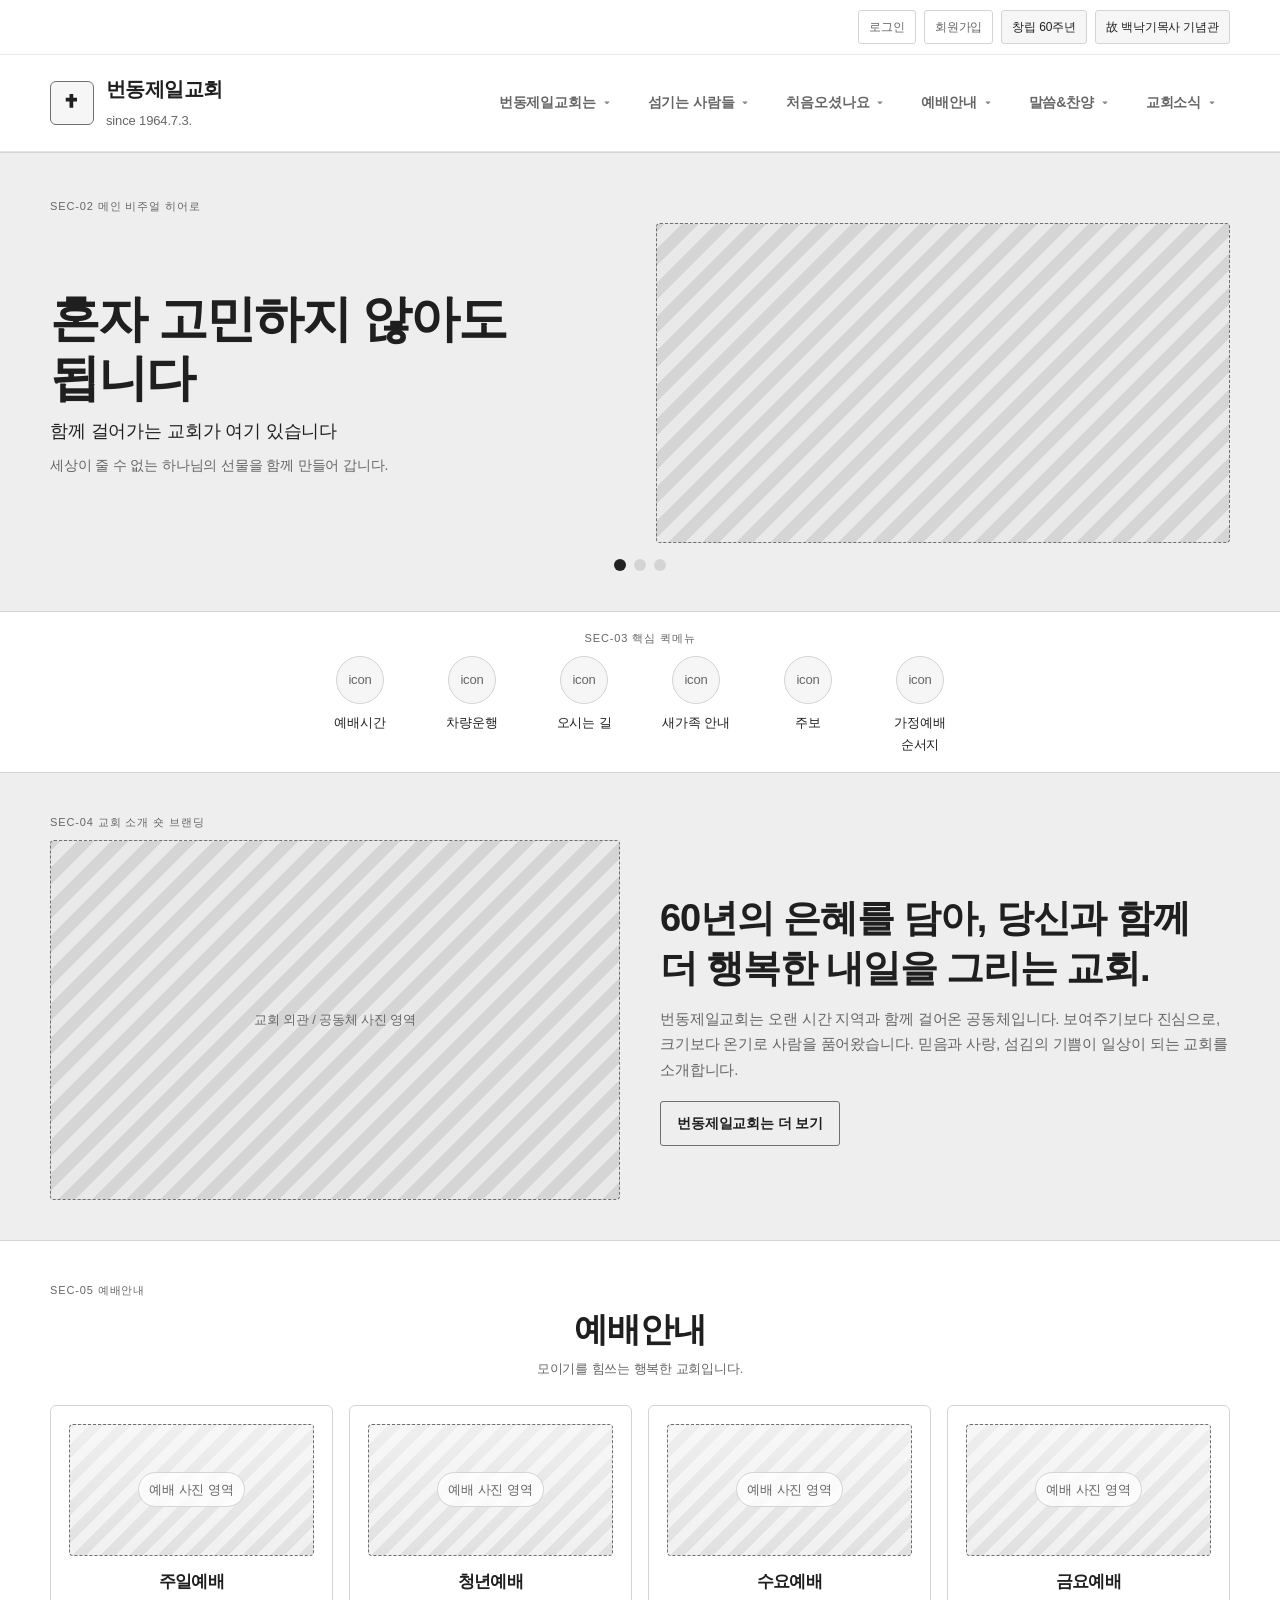
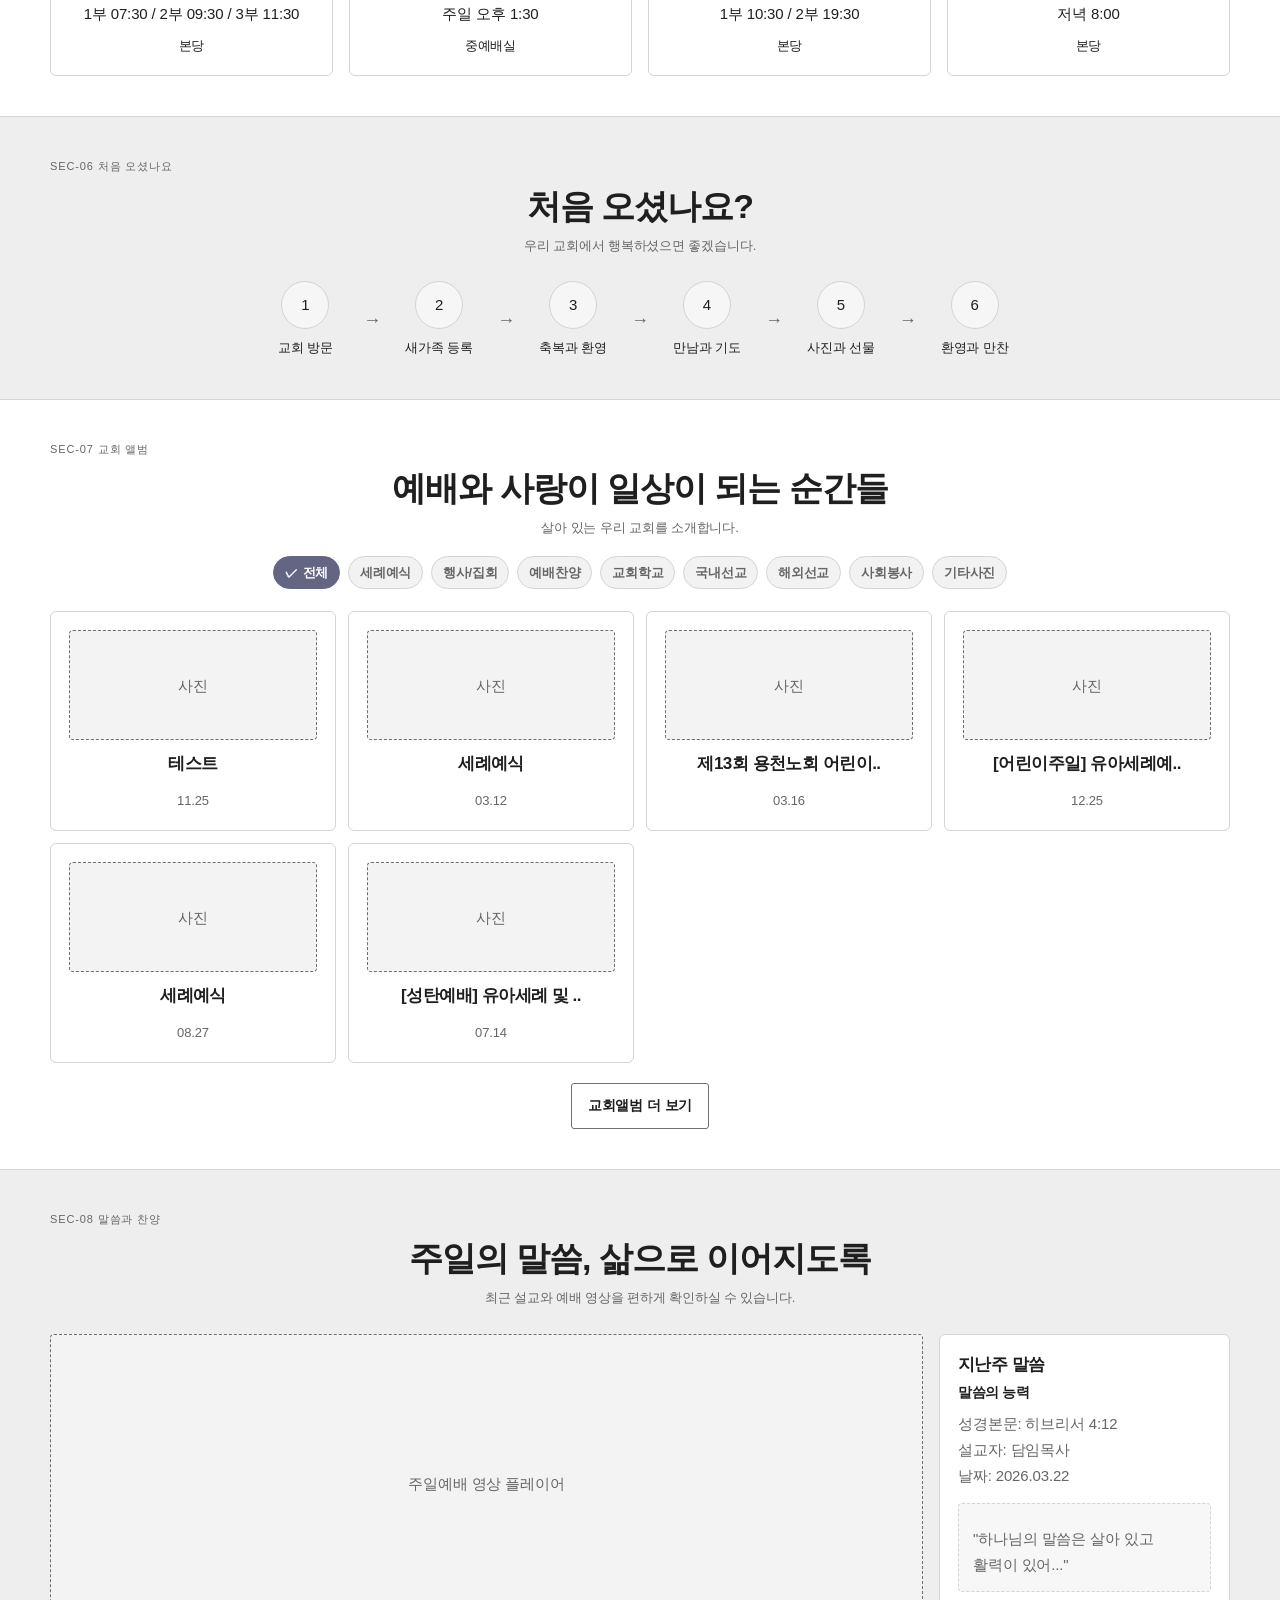
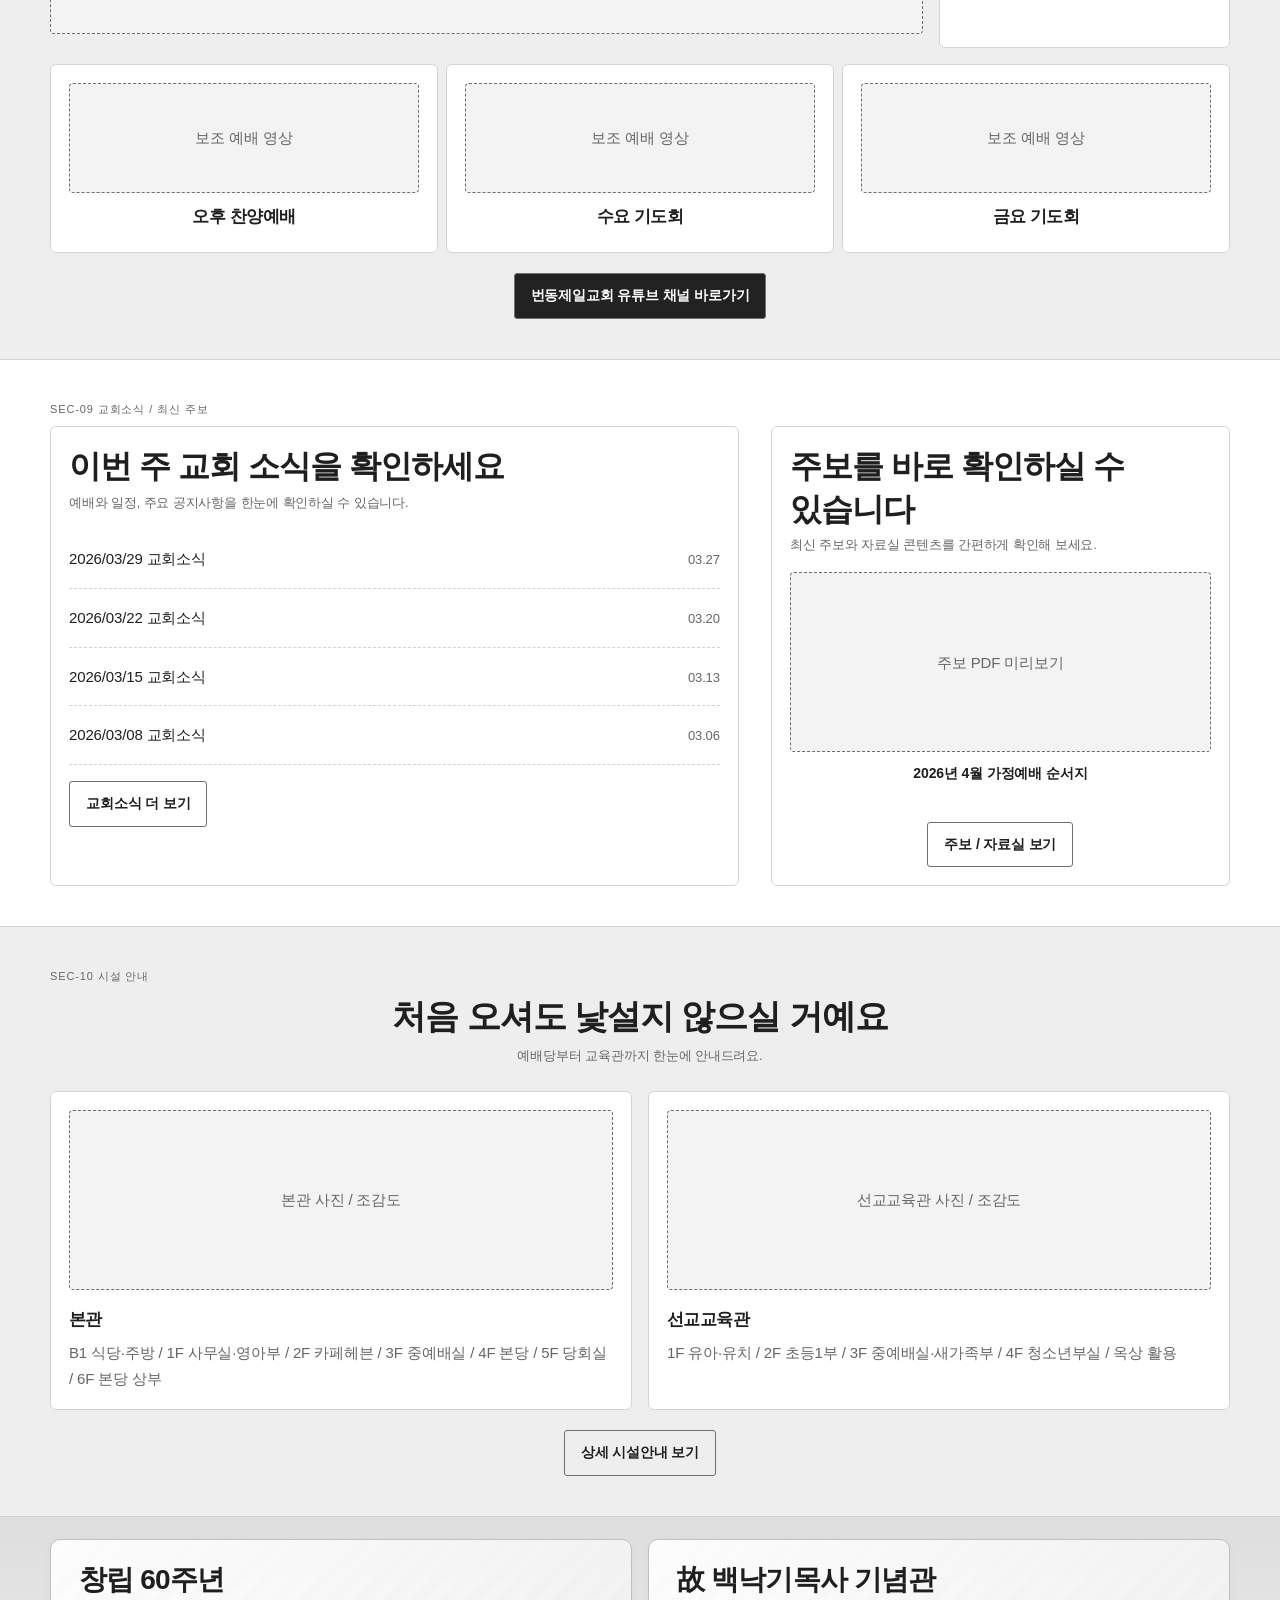
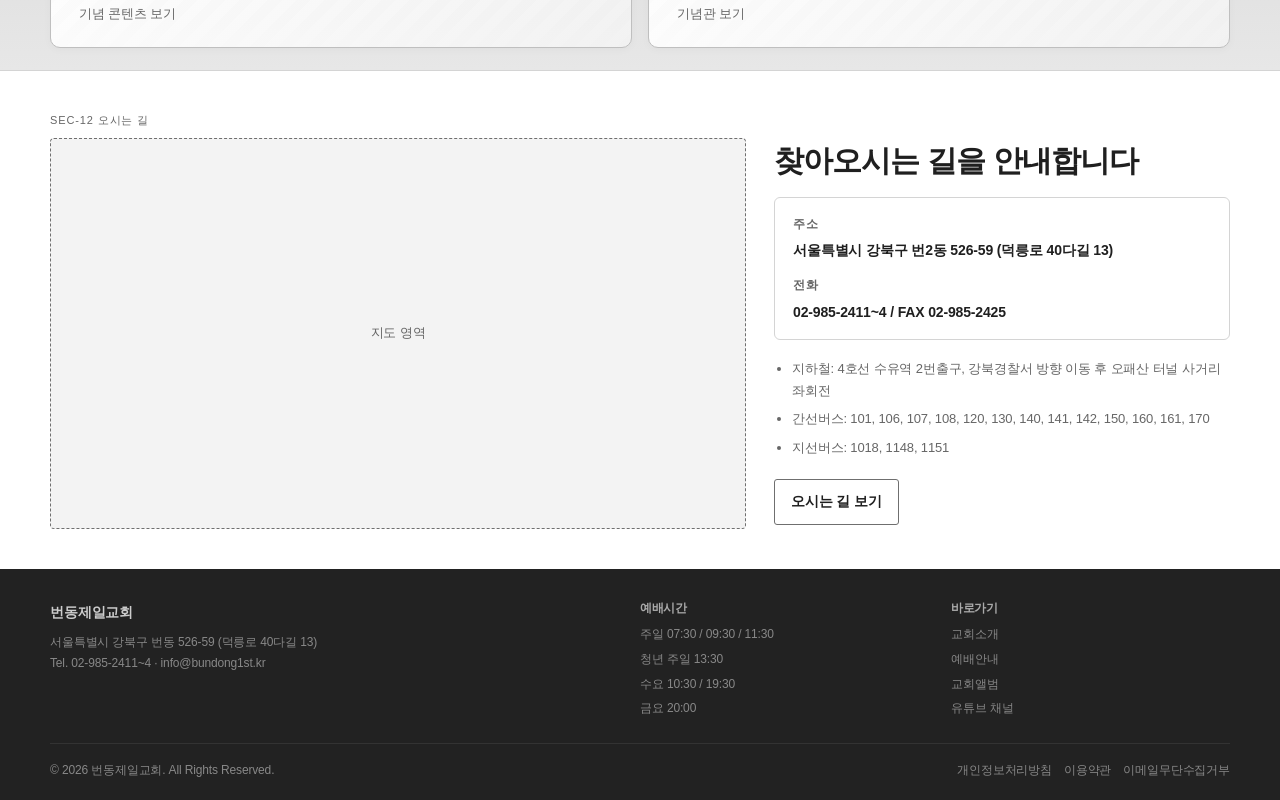
==== index.html @ 6b1f2359 "Initial GitHub Pages prototype" ====
<!DOCTYPE html>
<html lang="ko">
<head>
  <meta charset="UTF-8">
  <meta name="viewport" content="width=device-width, initial-scale=1.0">
  <title>번동제일교회 리뉴얼 IA 와이어프레임 프로토타입</title>
  <meta
    name="description"
    content="번동제일교회 리뉴얼 01·02·03 문서와 기존 bundong.com 사이트맵 분석을 바탕으로 만든 IA 와이어프레임 프로토타입"
  >
  <link rel="stylesheet" href="assets/styles.css?v=20260413-42">
</head>
<body>
  <noscript>이 프로토타입은 라우팅과 섹션 전환을 위해 JavaScript가 필요합니다.</noscript>
  <div id="app"></div>
  <script src="assets/site-data.js?v=20260413-42"></script>
  <script src="assets/app.js?v=20260413-42"></script>
</body>
</html>
---- assets/styles.css ----
:root {
  --bg: #efefef;
  --surface: #f6f6f6;
  --surface-strong: #ffffff;
  --line: #d4d4d4;
  --line-strong: #6f6f6f;
  --text: #1f1f1f;
  --muted: #666666;
  --accent-strong: #222222;
  --shadow: 0 2px 8px rgba(0, 0, 0, 0.03);
  --fs-xxs: 11px;
  --fs-xs: 12px;
  --fs-sm: 13px;
  --fs-md: 14px;
  --fs-base: 15px;
  --fs-lg: 16px;
  --fs-xl: 18px;
  --fs-2xl: 20px;
  --fs-3xl: 24px;
  --fs-4xl: 32px;
  --home-band-height: 160px;
  --home-promo-band-height: 108px;
}

*,
*::before,
*::after {
  box-sizing: border-box;
}

html {
  scroll-behavior: smooth;
}

body {
  margin: 0;
  background: var(--bg);
  color: var(--text);
  font: var(--fs-base)/1.68 "Noto Sans KR", "Apple SD Gothic Neo", "Malgun Gothic", sans-serif;
  letter-spacing: -0.01em;
  word-break: keep-all;
}

h1,
h2,
h3,
h4 {
  line-height: 1.32;
  letter-spacing: -0.03em;
}

a {
  color: inherit;
  text-decoration: none;
}

button {
  font: inherit;
}

.inner {
  width: min(1180px, calc(100% - 32px));
  margin: 0 auto;
}

p,
li,
dd {
  line-height: 1.72;
}

.eyebrow {
  display: inline-block;
  margin-bottom: 10px;
  color: var(--muted);
  font-size: var(--fs-xs);
  font-weight: 700;
  letter-spacing: 0.14em;
  text-transform: uppercase;
}

.site-header {
  position: sticky;
  top: 0;
  z-index: 20;
  backdrop-filter: blur(10px);
  background: rgba(255, 255, 255, 0.96);
  border-bottom: 1px solid rgba(0, 0, 0, 0.1);
}

.utility-bar {
  border-bottom: 1px solid rgba(0, 0, 0, 0.08);
  font-size: var(--fs-xs);
}

.utility-bar .inner,
.header-main {
  display: flex;
  align-items: center;
  justify-content: space-between;
  gap: 16px;
}

.utility-bar .inner {
  padding: 10px 0;
  justify-content: flex-end;
}

.utility-left {
  display: flex;
  align-items: center;
  gap: 12px;
  color: var(--muted);
}

.utility-menu {
  display: flex;
  flex-wrap: wrap;
  justify-content: flex-end;
  gap: 8px;
}

.utility-chip {
  display: inline-flex;
  align-items: center;
  justify-content: center;
  padding: 6px 10px;
  border: 1px solid var(--line);
  background: var(--surface);
  border-radius: 3px;
  white-space: nowrap;
  font-weight: 500;
}

.utility-chip.is-disabled {
  color: var(--muted);
  background: transparent;
  cursor: default;
}

.header-main {
  padding: 18px 0;
}

.brand {
  display: inline-flex;
  align-items: center;
  gap: 12px;
}

.brand strong {
  display: block;
  font-size: var(--fs-2xl);
  font-weight: 700;
  letter-spacing: -0.03em;
}

.brand small {
  color: var(--muted);
  font-size: var(--fs-sm);
}

.brand-mark {
  display: inline-flex;
  align-items: center;
  justify-content: center;
  width: 44px;
  height: 44px;
  border: 1px solid var(--line-strong);
  border-radius: 6px;
  background: var(--surface);
  font-size: var(--fs-2xl);
}

.menu-toggle {
  display: none;
  padding: 10px 14px;
  border: 1px solid var(--line);
  background: var(--surface);
  border-radius: 3px;
}

.main-nav {
  display: flex;
  flex-wrap: wrap;
  gap: 8px;
}

.main-nav__link {
  display: inline-flex;
  align-items: center;
  gap: 8px;
  padding: 10px 14px;
  border-radius: 3px;
  border: 1px solid transparent;
  color: var(--muted);
  font-size: var(--fs-md);
  font-weight: 600;
}

.main-nav__link small {
  color: #8b8b8b;
  font-size: var(--fs-xxs);
}

.main-nav__link.is-active,
.main-nav__link.is-hovered,
.main-nav__link:hover {
  border-color: var(--line-strong);
  color: var(--text);
  background: var(--surface);
}

.mega-menu {
  max-height: 0;
  overflow: hidden;
  opacity: 0;
  pointer-events: none;
  transform: translateY(-8px);
  border-top: 1px solid rgba(0, 0, 0, 0.08);
  background: rgba(255, 255, 255, 0.98);
  transition: max-height 220ms ease, opacity 180ms ease, transform 220ms ease;
}

.site-header.is-mega-open .mega-menu,
.site-header:hover .mega-menu,
.site-header:focus-within .mega-menu {
  max-height: 360px;
  opacity: 1;
  pointer-events: auto;
  transform: translateY(0);
}

.mega-menu__inner {
  display: grid;
  grid-template-columns: repeat(5, minmax(0, 1fr));
  gap: 24px;
  padding: 18px 0 20px;
}

.mega-menu__col h3 {
  margin: 0 0 14px;
  font-size: var(--fs-xl);
  font-weight: 700;
  letter-spacing: -0.03em;
}

.mega-menu__col {
  padding: 6px 10px 8px;
  transition: background 180ms ease, opacity 180ms ease;
}

.mega-menu__col ul {
  margin: 0;
  padding: 0;
  list-style: none;
}

.mega-menu__col.is-emphasis {
  background: #f5f5f5;
  box-shadow: inset 0 2px 0 var(--line-strong);
}

.mega-menu__col.is-dimmed {
  opacity: 0.65;
}

.mega-menu__col li {
  padding: 0;
}

.mega-menu__item {
  display: block;
  padding: 6px 0;
  color: var(--muted);
  font-size: var(--fs-md);
}

.mega-menu__item:hover {
  color: var(--text);
}

.page-shell {
  padding: 24px 0 64px;
}

.panel {
  margin-bottom: 18px;
  padding: 24px;
  border: 1px solid rgba(0, 0, 0, 0.08);
  border-radius: 8px;
  background: rgba(255, 255, 255, 0.96);
}

.page-hero {
  padding: 32px 28px;
}

.subpage-hero {
  display: grid;
  grid-template-columns: minmax(0, 1fr) minmax(280px, 420px);
  gap: 20px;
  align-items: stretch;
}

.subpage-hero__copy {
  display: flex;
  flex-direction: column;
  justify-content: center;
}

.subpage-hero__media {
  min-height: 240px;
}

.subpage-layout {
  display: grid;
  grid-template-columns: 240px minmax(0, 1fr);
  gap: 24px;
  align-items: start;
}

.subpage-content > .panel:first-child {
  margin-top: 0;
}

.breadcrumb {
  display: flex;
  flex-wrap: wrap;
  gap: 8px;
  margin-bottom: 12px;
  color: var(--muted);
  font-size: var(--fs-sm);
}

.lnb {
  position: sticky;
  top: 124px;
  padding: 20px;
  border: 1px solid rgba(0, 0, 0, 0.08);
  border-radius: 8px;
  background: rgba(255, 255, 255, 0.95);
}

.lnb h2 {
  margin: 0 0 14px;
  font-size: var(--fs-xl);
  letter-spacing: -0.03em;
}

.lnb-links {
  display: grid;
  gap: 8px;
}

.lnb-link {
  display: block;
  padding: 12px 14px;
  border: 1px solid var(--line);
  border-radius: 3px;
  background: var(--surface-strong);
  text-align: left;
  color: var(--muted);
  font-size: var(--fs-md);
  transition: border-color 160ms ease, background 160ms ease, color 160ms ease;
}

.lnb-link.is-current {
  border-color: var(--line-strong);
  background: #efefef;
  color: var(--text);
  font-weight: 700;
}

.section-head {
  display: flex;
  align-items: flex-end;
  justify-content: space-between;
  gap: 16px;
  margin-bottom: 20px;
}

.section-head h2,
.page-hero h1,
.hero-copy h1 {
  margin: 0;
  font-size: clamp(28px, 3.6vw, 40px);
  line-height: 1.18;
  letter-spacing: -0.04em;
}

.section-head p,
.page-hero p,
.hero-copy p,
.card p,
.note-box p {
  margin: 8px 0 0;
  color: var(--muted);
}

.grid {
  display: grid;
  gap: 16px;
}

.grid-2 {
  grid-template-columns: repeat(2, minmax(0, 1fr));
}

.grid-3 {
  grid-template-columns: repeat(3, minmax(0, 1fr));
}

.grid-4 {
  grid-template-columns: repeat(4, minmax(0, 1fr));
}

.grid-media {
  grid-template-columns: minmax(0, 3fr) minmax(280px, 1.1fr);
}

.home-shell {
  background: var(--surface-strong);
}

.home-shell section {
  border-top: 1px solid var(--line);
  border-bottom: 0;
}

.home-shell section:last-child {
  border-bottom: 0;
}

.home-shell .home-hero,
.home-shell .home-intro,
.home-shell .home-visitor,
.home-shell .home-sermons,
.home-shell .home-facility {
  background: #eeeeee;
}

.home-shell .home-quick,
.home-shell .home-worship,
.home-shell .home-album,
.home-shell .home-news,
.home-shell .home-directions {
  background: #ffffff;
}

.home-sec-label {
  margin-bottom: 8px;
  color: var(--muted);
  font-size: var(--fs-xxs);
  letter-spacing: 0.08em;
}

.home-section-head {
  margin-bottom: 24px;
  text-align: center;
}

.home-section-head h2 {
  margin: 0;
  font-size: clamp(26px, 3.1vw, 34px);
  letter-spacing: -0.03em;
}

.home-section-head p {
  margin: 6px 0 0;
  color: var(--muted);
  font-size: var(--fs-sm);
}

.home-center {
  margin-top: 20px;
  text-align: center;
}

.home-shell .home-hero {
  padding: 44px 0 40px;
}

.home-hero--immersive,
.home-feature-panel {
  position: relative;
  overflow: hidden;
  color: var(--text);
}

.home-hero--immersive::before,
.home-feature-panel::before {
  content: "";
  position: absolute;
  inset: 0;
  background-position: center;
  background-repeat: no-repeat;
  background-size: cover;
  display: none;
}

.home-hero--immersive::after,
.home-feature-panel::after {
  content: "";
  position: absolute;
  inset: 0;
  background: linear-gradient(135deg, rgba(24, 24, 24, 0.74), rgba(24, 24, 24, 0.42) 55%, rgba(24, 24, 24, 0.68));
  display: none;
}

.home-hero--immersive::before {
  background:
    linear-gradient(180deg, rgba(118, 118, 118, 0.26), rgba(68, 68, 68, 0.26)),
    repeating-linear-gradient(
      -45deg,
      rgba(255, 255, 255, 0.08) 0,
      rgba(255, 255, 255, 0.08) 14px,
      rgba(0, 0, 0, 0.04) 14px,
      rgba(0, 0, 0, 0.04) 28px
    ),
    linear-gradient(135deg, #9b9b9b, #656565 58%, #848484);
}

.home-feature-panel--community::before {
  background:
    linear-gradient(180deg, rgba(154, 154, 154, 0.2), rgba(104, 104, 104, 0.2)),
    radial-gradient(circle at 20% 20%, rgba(255, 255, 255, 0.1), transparent 28%),
    linear-gradient(135deg, #b3b3b3, #8e8e8e 52%, #a2a2a2);
}

.home-feature-panel--worship::before {
  background:
    linear-gradient(180deg, rgba(96, 96, 96, 0.18), rgba(54, 54, 54, 0.18)),
    repeating-linear-gradient(
      90deg,
      rgba(255, 255, 255, 0.08) 0,
      rgba(255, 255, 255, 0.08) 1px,
      transparent 1px,
      transparent 24px
    ),
    linear-gradient(135deg, #7e7e7e, #5a5a5a 60%, #696969);
}

.home-feature-panel--community::after {
  background: linear-gradient(135deg, rgba(32, 32, 32, 0.5), rgba(32, 32, 32, 0.24) 55%, rgba(32, 32, 32, 0.44));
}

.home-feature-panel--worship::after {
  background: linear-gradient(135deg, rgba(16, 16, 16, 0.72), rgba(16, 16, 16, 0.42) 55%, rgba(16, 16, 16, 0.64));
}

.home-hero--immersive .inner,
.home-feature-panel .inner {
  position: relative;
  z-index: 1;
}

.home-hero--immersive .home-sec-label,
.home-feature-panel .home-sec-label,
.home-hero--immersive .home-section-head p,
.home-feature-panel .home-section-head p,
.home-hero--immersive .home-hero__desc,
.home-feature-panel .home-intro__copy p,
.home-feature-panel .meta {
  color: var(--muted);
}

.home-hero--immersive .home-hero__lead,
.home-feature-panel .home-section-head h2,
.home-feature-panel .home-intro__copy h2,
.home-feature-panel .home-worship__card h3,
.home-feature-panel .home-worship__card p,
.home-feature-panel .home-worship__card .meta {
  color: var(--text);
}

.home-hero__grid {
  display: grid;
  grid-template-columns: repeat(2, minmax(0, 1fr));
  gap: 32px;
  align-items: center;
}

.home-hero__copy h1 {
  margin: 0 0 8px;
  font-size: clamp(34px, 4.4vw, 50px);
  line-height: 1.18;
  letter-spacing: -0.04em;
}

.home-hero__lead {
  margin: 0 0 6px;
  font-size: var(--fs-xl);
  font-weight: 500;
  color: var(--text);
}

.home-hero__desc {
  margin: 0;
  color: var(--muted);
  font-size: var(--fs-md);
}

.home-hero__media {
  min-height: 320px;
  border: 1px dashed var(--line-strong);
  border-radius: 4px;
  background:
    repeating-linear-gradient(
      -45deg,
      rgba(0, 0, 0, 0.035) 0,
      rgba(0, 0, 0, 0.035) 12px,
      rgba(255, 255, 255, 0.36) 12px,
      rgba(255, 255, 255, 0.36) 24px
    ),
    #dddddd;
}

.home-hero__dots {
  display: flex;
  justify-content: center;
  gap: 8px;
  margin-top: 16px;
}

.home-hero__rolling {
  margin-top: 16px;
  padding: 12px 14px;
  border: 1px solid rgba(255, 255, 255, 0.18);
  background: rgba(255, 255, 255, 0.08);
  font-size: var(--fs-xs);
  backdrop-filter: blur(10px);
}

.home-hero__rolling strong {
  display: block;
  margin-bottom: 6px;
}

.home-hero__rolling ul {
  margin: 0;
  padding-left: 18px;
  color: var(--muted);
}

.home-hero--immersive .home-hero__rolling ul {
  color: rgba(255, 255, 255, 0.82);
}

.home-shell .home-quick {
  text-align: center;
}

.home-shell .home-quick .inner {
  display: flex;
  min-height: var(--home-band-height);
  flex-direction: column;
  justify-content: center;
}

.home-quick__summary {
  margin: 0 0 10px;
  color: var(--muted);
  font-size: var(--fs-xs);
}

.home-quick__grid {
  display: flex;
  justify-content: center;
  gap: 24px;
  flex-wrap: wrap;
}

.home-quick__item {
  display: flex;
  flex-direction: column;
  align-items: center;
  gap: 8px;
  width: 88px;
  font-size: var(--fs-sm);
  font-weight: 500;
}

.home-quick__icon {
  display: inline-flex;
  align-items: center;
  justify-content: center;
  width: 48px;
  height: 48px;
  border: 1px solid var(--line);
  border-radius: 50%;
  background: #f6f6f6;
  color: var(--muted);
}

.home-shell .home-intro,
.home-shell .home-worship,
.home-shell .home-visitor,
.home-shell .home-album,
.home-shell .home-sermons,
.home-shell .home-news,
.home-shell .home-facility,
.home-shell .home-directions {
  padding: 40px 0;
}

.home-intro__grid {
  display: grid;
  grid-template-columns: repeat(2, minmax(0, 1fr));
  gap: 40px;
  align-items: center;
}

.home-intro__media {
  min-height: 360px;
  display: flex;
  align-items: center;
  justify-content: center;
  border: 1px dashed var(--line-strong);
  border-radius: 4px;
  background:
    repeating-linear-gradient(
      -45deg,
      rgba(0, 0, 0, 0.035) 0,
      rgba(0, 0, 0, 0.035) 12px,
      rgba(255, 255, 255, 0.36) 12px,
      rgba(255, 255, 255, 0.36) 24px
    ),
    #dddddd;
  color: var(--muted);
}

.home-intro__media::before {
  content: "교회 외관 / 공동체 사진 영역";
  font-size: var(--fs-sm);
}

.home-intro__copy h2 {
  margin: 0 0 12px;
  font-size: clamp(28px, 3vw, 38px);
  line-height: 1.32;
  letter-spacing: -0.03em;
}

.home-intro__copy p {
  margin: 0 0 18px;
  color: var(--muted);
}

.home-worship__grid {
  display: grid;
  grid-template-columns: repeat(4, minmax(0, 1fr));
  gap: 16px;
}

.home-worship__card,
.home-album__card,
.home-sermons__subitem {
  text-align: center;
}

.home-feature-panel .home-worship__card {
  border-color: var(--line);
  background: var(--surface-strong);
  backdrop-filter: none;
}

.home-worship__media {
  display: flex;
  align-items: center;
  justify-content: center;
  min-height: 132px;
  margin-bottom: 14px;
  border: 1px dashed var(--line-strong);
  border-radius: 4px;
  background:
    linear-gradient(180deg, rgba(255, 255, 255, 0.62), rgba(255, 255, 255, 0.28)),
    repeating-linear-gradient(
      -45deg,
      rgba(0, 0, 0, 0.035) 0,
      rgba(0, 0, 0, 0.035) 10px,
      rgba(255, 255, 255, 0.42) 10px,
      rgba(255, 255, 255, 0.42) 20px
    ),
    #dddddd;
  color: var(--muted);
  text-align: center;
  font-size: var(--fs-sm);
}

.home-worship__media span {
  display: inline-block;
  padding: 6px 10px;
  border: 1px solid var(--line);
  border-radius: 999px;
  background: rgba(255, 255, 255, 0.78);
}

.home-feature-panel .button-secondary,
.home-hero--immersive .button-secondary {
  border-color: var(--line-strong);
  color: var(--text);
  background: transparent;
}

.home-visitor__steps {
  display: flex;
  flex-wrap: wrap;
  justify-content: center;
  align-items: center;
  gap: 8px;
}

.home-step {
  display: flex;
  flex-direction: column;
  align-items: center;
  gap: 8px;
  width: 100px;
  text-align: center;
}

.home-step__number {
  display: inline-flex;
  align-items: center;
  justify-content: center;
  width: 48px;
  height: 48px;
  border: 1px solid var(--line);
  border-radius: 50%;
  background: #f6f6f6;
}

.home-step__label {
  font-size: var(--fs-sm);
}

.home-step-arrow {
  color: var(--muted);
  font-size: 18px;
}

.home-album__grid {
  display: grid;
  grid-template-columns: repeat(4, minmax(0, 1fr));
  gap: 12px;
}

.home-album__layout {
  display: block;
}

.home-album__categories {
  display: flex;
  flex-wrap: wrap;
  justify-content: center;
  gap: 8px;
  margin: -8px 0 22px;
}

.home-album__category {
  display: inline-flex;
  align-items: center;
  gap: 5px;
  min-height: 30px;
  padding: 5px 11px;
  border: 1px solid var(--line);
  border-radius: 999px;
  background: #f2f2f2;
  color: var(--muted);
  font-size: var(--fs-sm);
  font-weight: 600;
  letter-spacing: -0.02em;
}

.home-album__category.is-active {
  border-color: #646582;
  background: #646582;
  color: #fff;
}

.home-album__check {
  display: inline-flex;
  width: auto;
  flex: 0 0 auto;
  justify-content: center;
  color: currentColor;
  font-weight: 800;
}

.home-sermons__main {
  display: grid;
  grid-template-columns: minmax(0, 3fr) minmax(280px, 1fr);
  gap: 16px;
  margin-bottom: 16px;
}

.home-sermons__video {
  min-height: 220px;
  margin: 0;
  border-style: solid;
  border-color: #2b2b2b;
  background: #2b2b2b;
  color: #8f8f8f;
}

.home-sermons__info h3 {
  margin: 0 0 8px;
  font-size: var(--fs-sm);
  font-weight: 700;
}

.home-sermons__info h4 {
  margin: 0 0 10px;
  font-size: var(--fs-2xl);
}

.home-sermons__subgrid {
  display: grid;
  grid-template-columns: repeat(3, minmax(0, 1fr));
  gap: 8px;
}

.home-news__grid {
  display: grid;
  grid-template-columns: 3fr 2fr;
  gap: 32px;
}

.home-news__panel h2 {
  margin: 0 0 4px;
  font-size: clamp(24px, 2.8vw, 32px);
  letter-spacing: -0.03em;
}

.home-news__panel > p {
  margin: 0 0 16px;
  color: var(--muted);
  font-size: var(--fs-sm);
}

.home-news__panel .button {
  margin-top: 16px;
}

.home-news__bulletin {
  margin-bottom: 10px;
}

.home-news__bulletin-title {
  margin-bottom: 12px;
  text-align: center;
  font-size: var(--fs-md);
  font-weight: 600;
}

.home-facility__grid {
  display: grid;
  grid-template-columns: repeat(2, minmax(0, 1fr));
  gap: 16px;
}

.home-facility__card .placeholder-box {
  margin-bottom: 18px;
}

.home-facility__card h3 {
  margin-top: 0;
}

.home-shell .home-anniversary {
  padding: 22px 0;
  background:
    linear-gradient(180deg, #dedede, #e7e7e7);
}

.home-anniversary__grid {
  display: grid;
  grid-template-columns: repeat(2, minmax(0, 1fr));
  gap: 16px;
}

.home-anniversary__card {
  display: flex;
  min-height: var(--home-promo-band-height);
  flex-direction: column;
  justify-content: center;
  padding: 22px 28px;
  border: 1px solid #bfbfbf;
  border-radius: 10px;
  background:
    linear-gradient(135deg, rgba(255, 255, 255, 0.92), rgba(242, 242, 242, 0.92)),
    repeating-linear-gradient(
      -45deg,
      rgba(0, 0, 0, 0.025) 0,
      rgba(0, 0, 0, 0.025) 10px,
      rgba(255, 255, 255, 0.34) 10px,
      rgba(255, 255, 255, 0.34) 20px
    );
  color: var(--text);
  box-shadow: var(--shadow);
}

.home-anniversary__card + .home-anniversary__card {
  border-left: 1px solid #bfbfbf;
}

.home-anniversary__card h3 {
  margin: 0 0 4px;
  font-size: clamp(22px, 2.4vw, 28px);
  color: var(--text);
}

.home-anniversary__card p {
  margin: 0;
  color: var(--muted);
  font-size: var(--fs-sm);
}

.home-directions__grid {
  display: grid;
  grid-template-columns: minmax(0, 1.45fr) minmax(320px, 0.95fr);
  gap: 28px;
  align-items: stretch;
}

.home-directions__map {
  min-height: 300px;
  border-style: dashed;
  background:
    linear-gradient(180deg, rgba(255, 255, 255, 0.6), rgba(255, 255, 255, 0.24)),
    repeating-linear-gradient(
      0deg,
      rgba(0, 0, 0, 0.035) 0,
      rgba(0, 0, 0, 0.035) 1px,
      transparent 1px,
      transparent 28px
    ),
    repeating-linear-gradient(
      90deg,
      rgba(0, 0, 0, 0.035) 0,
      rgba(0, 0, 0, 0.035) 1px,
      transparent 1px,
      transparent 28px
    ),
    #dedede;
  font-size: var(--fs-sm);
}

.home-directions__info {
  padding: 4px 0;
}

.home-directions__info h2 {
  margin: 0 0 18px;
  font-size: clamp(24px, 2.6vw, 30px);
  line-height: 1.25;
  letter-spacing: -0.03em;
}

.home-directions__info dl {
  margin: 0 0 18px;
  padding: 16px 18px;
  border: 1px solid var(--line);
  border-radius: 6px;
  background: rgba(255, 255, 255, 0.74);
}

.home-directions__info dt {
  margin-bottom: 5px;
  color: var(--muted);
  font-size: var(--fs-xs);
  font-weight: 700;
  letter-spacing: 0.06em;
}

.home-directions__info dd {
  margin: 0 0 14px;
  font-size: var(--fs-md);
  font-weight: 600;
  line-height: 1.58;
}

.home-directions__info dd:last-child {
  margin-bottom: 0;
}

.home-directions__info .bullet-list {
  margin-bottom: 20px;
  color: var(--muted);
  font-size: var(--fs-sm);
}

.home-directions__info .bullet-list li + li {
  margin-top: 6px;
}

.hero-grid {
  display: grid;
  grid-template-columns: minmax(0, 1.15fr) minmax(320px, 0.85fr);
  gap: 24px;
  align-items: stretch;
}

.hero-copy,
.wireframe-media,
.card,
.banner-card,
.mini-block,
.note-box {
  border: 1px solid var(--line);
  border-radius: 6px;
  background: var(--surface-strong);
}

.hero-copy,
.wireframe-media,
.card,
.note-box {
  padding: 18px;
}

.hero-lead {
  font-size: var(--fs-2xl);
  color: var(--text);
}

.hero-actions,
.button-row {
  display: flex;
  flex-wrap: wrap;
  gap: 10px;
  margin-top: 18px;
}

.button {
  display: inline-flex;
  align-items: center;
  justify-content: center;
  min-height: 42px;
  padding: 10px 16px;
  border: 1px solid var(--line-strong);
  border-radius: 3px;
  background: var(--accent-strong);
  color: #fff;
  font-size: var(--fs-md);
  font-weight: 600;
}

.button-secondary {
  background: transparent;
  color: var(--text);
}

.hero-dots {
  display: flex;
  gap: 10px;
  margin-top: 18px;
}

.dot {
  width: 12px;
  height: 12px;
  border: 0;
  border-radius: 50%;
  background: var(--line);
  cursor: pointer;
}

.dot.is-active {
  background: var(--accent-strong);
}

.placeholder-box {
  display: flex;
  align-items: center;
  justify-content: center;
  min-height: 120px;
  padding: 18px;
  border: 1px dashed var(--line-strong);
  border-radius: 4px;
  background: #f3f3f3;
  color: var(--muted);
  text-align: center;
}

.placeholder-box.large {
  min-height: 280px;
}

.placeholder-box.tall {
  min-height: 320px;
}

.placeholder-box.medium {
  min-height: 180px;
}

.placeholder-box.small {
  min-height: 110px;
  margin-bottom: 12px;
}

.placeholder-box.video {
  min-height: 300px;
  margin-bottom: 14px;
}

.callout {
  margin-top: 14px;
  padding: 14px;
  border: 1px dashed var(--line);
  border-radius: 4px;
  background: #f7f7f7;
}

.quick-grid {
  display: grid;
  grid-template-columns: repeat(6, minmax(0, 1fr));
  gap: 14px;
}

.quick-card {
  display: flex;
  flex-direction: column;
  align-items: center;
  justify-content: center;
  gap: 10px;
  min-height: 138px;
  padding: 18px 12px;
  border: 1px solid var(--line);
  border-radius: 6px;
  background: var(--surface-strong);
  text-align: center;
}

.quick-icon {
  display: inline-flex;
  align-items: center;
  justify-content: center;
  width: 58px;
  height: 58px;
  border: 1px solid var(--line-strong);
  border-radius: 50%;
  color: var(--muted);
}

.card h3,
.banner-card h3 {
  margin: 0 0 6px;
  font-size: 17px;
  line-height: 1.4;
  letter-spacing: -0.03em;
}

.card h4 {
  margin: 0 0 8px;
  font-size: var(--fs-md);
  line-height: 1.5;
}

.card-dark {
  background: #242424;
  border-color: #242424;
  color: #f5f5f5;
}

.card-dark p,
.card-dark .meta {
  color: rgba(245, 245, 245, 0.78);
}

.meta {
  display: inline-block;
  margin-top: 8px;
  color: var(--muted);
  font-size: var(--fs-sm);
}

.step-list {
  display: grid;
  grid-template-columns: repeat(6, minmax(0, 1fr));
  gap: 12px;
}

.step-card {
  display: flex;
  flex-direction: column;
  gap: 10px;
  align-items: center;
  justify-content: center;
  min-height: 134px;
  padding: 16px;
  border: 1px solid var(--line);
  border-radius: 6px;
  background: var(--surface-strong);
  text-align: center;
}

.step-number {
  display: inline-flex;
  align-items: center;
  justify-content: center;
  width: 40px;
  height: 40px;
  border-radius: 50%;
  border: 1px solid var(--line-strong);
  background: #f1f1f1;
}

.bullet-list {
  margin: 0;
  padding-left: 18px;
}

.bullet-list li + li {
  margin-top: 8px;
}

.feed-list {
  margin: 0;
  padding: 0;
  list-style: none;
}

.feed-list li {
  display: flex;
  gap: 14px;
  align-items: baseline;
  justify-content: space-between;
  padding: 14px 0;
  border-bottom: 1px dashed var(--line);
}

.feed-list.large li {
  padding: 16px 0;
}

.feed-list time {
  flex: 0 0 auto;
  color: var(--muted);
  font-size: var(--fs-sm);
}

.split-banner {
  display: grid;
  grid-template-columns: repeat(2, minmax(0, 1fr));
  gap: 16px;
}

.banner-card {
  display: block;
  padding: 26px;
  background:
    linear-gradient(180deg, rgba(34, 34, 34, 0.95), rgba(78, 78, 78, 0.94)),
    var(--accent-strong);
  color: #fff;
}

.banner-card p {
  color: rgba(255, 255, 255, 0.82);
}

.timeline {
  display: grid;
  gap: 12px;
}

.timeline-item {
  display: grid;
  grid-template-columns: 90px 1fr;
  gap: 16px;
  align-items: start;
  padding: 14px 16px;
  border: 1px solid var(--line);
  border-radius: 6px;
  background: var(--surface-strong);
}

.timeline-year {
  font-weight: 700;
  color: var(--accent-strong);
}

.data-table {
  border: 1px solid var(--line);
  border-radius: 6px;
  overflow: hidden;
  background: var(--surface-strong);
}

.table-head,
.table-row,
.table-row-4 {
  display: grid;
  gap: 14px;
  padding: 14px 16px;
}

.table-head {
  grid-template-columns: 1.1fr 1fr 1.6fr;
  background: #ececec;
  font-weight: 700;
  font-size: var(--fs-sm);
}

.table-row {
  grid-template-columns: 1.1fr 1fr 1.6fr;
  border-top: 1px solid var(--line);
  font-size: var(--fs-sm);
}

.table-row-4 {
  grid-template-columns: 1fr 0.8fr 1fr 1.4fr;
  border-top: 1px solid var(--line);
  font-size: var(--fs-sm);
}

.facility-stack {
  display: grid;
  gap: 16px;
}

.facility-overview {
  display: grid;
  grid-template-columns: minmax(180px, 220px) minmax(0, 1fr);
  gap: 18px;
  align-items: stretch;
}

.facility-overview__media {
  min-height: 180px;
}

.facility-overview__body h3 {
  margin-bottom: 8px;
}

.facility-overview__body p {
  margin: 0 0 12px;
}

.facility-floor-list {
  display: grid;
  gap: 8px;
}

.facility-floor-item {
  padding: 10px 12px;
  border: 1px solid var(--line);
  background: #fafafa;
  font-size: var(--fs-sm);
}

.facility-floor-item strong {
  display: inline-block;
  min-width: 42px;
  margin-right: 8px;
  color: var(--text);
}

.source-strip {
  display: flex;
  flex-wrap: wrap;
  gap: 8px;
  margin-top: 18px;
}

.source-strip span {
  padding: 7px 10px;
  border-radius: 3px;
  background: #f0f0f0;
  border: 1px solid var(--line);
  font-size: var(--fs-sm);
  color: var(--muted);
}

.note-box {
  margin-top: 16px;
  background: #f3f3f3;
}

.mini-block {
  padding: 14px 16px;
}

.mini-block + .mini-block {
  margin-top: 10px;
}

.stack {
  display: grid;
  gap: 10px;
}

.mini-grid {
  display: grid;
  gap: 12px;
  margin-top: 16px;
}

.mini-card {
  padding: 14px 16px;
  border: 1px solid var(--line);
  border-radius: 6px;
  background: #f5f5f5;
}

.mini-card strong {
  display: block;
  margin-bottom: 4px;
}

.status-chip {
  display: inline-flex;
  align-items: center;
  justify-content: center;
  min-height: 30px;
  padding: 4px 10px;
  border-radius: 3px;
  background: #e7e7e7;
  border: 1px solid var(--line);
  font-size: var(--fs-sm);
  color: var(--accent-strong);
}

.site-footer {
  padding: 32px 0 20px;
  background: #222;
  color: #888;
  font-size: var(--fs-xs);
}

.site-footer__grid {
  display: grid;
  grid-template-columns: 2fr 1fr 1fr;
  gap: 32px;
  margin-bottom: 24px;
}

.site-footer__title {
  margin-bottom: 8px;
  color: #ccc;
  font-size: var(--fs-md);
  font-weight: 700;
}

.site-footer__brand p {
  margin: 0;
  line-height: 1.7;
}

.site-footer__col h4 {
  margin: 0 0 8px;
  color: #aaa;
  font-size: var(--fs-xs);
}

.site-footer__col ul {
  margin: 0;
  padding: 0;
  list-style: none;
}

.site-footer__col li + li {
  margin-top: 4px;
}

.site-footer__col a,
.site-footer__policies a {
  color: inherit;
}

.site-footer__bottom {
  display: flex;
  justify-content: space-between;
  gap: 12px;
  padding-top: 16px;
  border-top: 1px solid #333;
  font-size: var(--fs-xs);
}

.site-footer__policies {
  display: flex;
  flex-wrap: wrap;
  gap: 12px;
}

@media (max-width: 980px) {
  .grid-4,
  .quick-grid,
  .step-list {
    grid-template-columns: repeat(3, minmax(0, 1fr));
  }

  .hero-grid,
  .subpage-hero,
  .subpage-layout,
  .grid-media,
  .grid-2,
  .split-banner,
  .footer-grid,
  .site-footer__grid,
  .mega-menu__inner {
    grid-template-columns: 1fr;
  }

  .home-worship__grid,
  .home-album__grid {
    grid-template-columns: repeat(2, minmax(0, 1fr));
  }

  .home-hero__grid,
  .home-intro__grid,
  .home-sermons__main,
  .home-news__grid,
  .home-facility__grid,
  .facility-overview,
  .home-directions__grid,
  .home-anniversary__grid {
    grid-template-columns: 1fr;
  }

  .home-anniversary__card + .home-anniversary__card {
    border-top: 1px solid #bfbfbf;
    border-left: 0;
  }

  .home-album__category {
    font-size: var(--fs-md);
  }
}

@media (max-width: 760px) {
  .menu-toggle {
    display: inline-flex;
  }

  .main-nav {
    display: none;
    position: absolute;
    top: calc(100% + 8px);
    right: 16px;
    left: 16px;
    padding: 14px;
    border: 1px solid var(--line);
    border-radius: 8px;
    background: rgba(252, 252, 252, 0.98);
    box-shadow: var(--shadow);
  }

  .main-nav.is-open {
    display: grid;
  }

  .mega-menu {
    display: none;
  }

  .quick-grid,
  .grid-3,
  .grid-4,
  .step-list {
    grid-template-columns: repeat(2, minmax(0, 1fr));
  }

  .home-worship__grid,
  .home-album__grid,
  .home-sermons__subgrid {
    grid-template-columns: repeat(2, minmax(0, 1fr));
  }

  .utility-bar .inner,
  .header-main,
  .section-head,
  .footer-bottom,
  .site-footer__bottom {
    align-items: flex-start;
    flex-direction: column;
  }

  .lnb {
    position: static;
  }

  .table-head,
  .table-row,
  .table-row-4 {
    grid-template-columns: 1fr;
  }

  .timeline-item {
    grid-template-columns: 1fr;
  }

  .home-step-arrow {
    display: none;
  }
}

@media (max-width: 480px) {
  .inner {
    width: min(100% - 20px, 1180px);
  }

  .panel {
    padding: 18px;
    border-radius: 8px;
  }

  .quick-grid,
  .grid-3,
  .grid-4,
  .step-list {
    grid-template-columns: 1fr;
  }

  .home-worship__grid,
  .home-album__grid,
  .home-sermons__subgrid {
    grid-template-columns: 1fr;
  }
}

.church-landing-hero {
  display: grid;
  grid-template-columns: minmax(0, 1.2fr) minmax(320px, 0.8fr);
  gap: 24px;
  align-items: stretch;
  background: #eeeeee;
}

.church-landing-hero__media,
.church-history-item__media {
  display: flex;
  align-items: center;
  justify-content: center;
  min-height: 280px;
  border: 1px dashed var(--line-strong);
  border-radius: 6px;
  background:
    repeating-linear-gradient(-45deg, rgba(0, 0, 0, 0.035) 0, rgba(0, 0, 0, 0.035) 12px, rgba(255, 255, 255, 0.46) 12px, rgba(255, 255, 255, 0.46) 24px),
    #dcdcdc;
  color: var(--muted);
  font-size: var(--fs-sm);
  text-align: center;
}

.church-landing-hero__copy {
  display: flex;
  flex-direction: column;
  justify-content: center;
}

.church-landing-hero__copy h2,
.church-vision-section h2 {
  margin: 0 0 14px;
  font-size: clamp(34px, 4vw, 52px);
  line-height: 1.16;
  letter-spacing: -0.05em;
}

.church-landing-hero__copy p,
.church-vision-section p {
  margin: 0;
  color: var(--muted);
  font-size: var(--fs-lg);
}

.church-identity-statement {
  padding: 54px 28px;
  text-align: center;
  background: #fff;
}

.church-identity-statement blockquote {
  margin: 0;
  font-size: clamp(26px, 3vw, 38px);
  line-height: 1.55;
  font-weight: 700;
  letter-spacing: -0.04em;
}

.church-identity-statement p {
  margin: 18px 0 0;
  color: var(--muted);
}

.church-history-timeline {
  display: grid;
  gap: 14px;
}

.church-history-item {
  display: grid;
  grid-template-columns: 90px 180px minmax(0, 1fr);
  gap: 16px;
  align-items: center;
  padding: 14px;
  border: 1px solid var(--line);
  border-radius: 8px;
  background: #fafafa;
}

.church-history-item__year {
  font-size: var(--fs-xl);
  font-weight: 800;
  letter-spacing: -0.04em;
}

.church-history-item__media {
  min-height: 92px;
}

.church-history-item__body span {
  display: inline-flex;
  margin-bottom: 6px;
  padding: 3px 8px;
  border-radius: 999px;
  background: #eeeeee;
  color: var(--muted);
  font-size: var(--fs-xs);
  font-weight: 700;
}

.church-history-item__body p {
  margin: 0;
  font-weight: 600;
}

.church-pastor-message {
  display: grid;
  grid-template-columns: minmax(280px, 0.9fr) minmax(0, 1.1fr);
  gap: 20px;
  align-items: stretch;
}

.church-pastor-message__copy {
  display: flex;
  flex-direction: column;
  justify-content: center;
}

.church-pastor-message__copy .section-head {
  margin-bottom: 12px;
}

.church-ministry-grid,
.church-stats-grid,
.church-quote-grid {
  display: grid;
  gap: 14px;
}

.church-ministry-grid {
  grid-template-columns: repeat(4, minmax(0, 1fr));
}

.church-ministry-card__icon {
  display: inline-flex;
  align-items: center;
  justify-content: center;
  min-width: 54px;
  height: 34px;
  margin-bottom: 12px;
  border: 1px solid var(--line);
  border-radius: 999px;
  background: #eeeeee;
  color: var(--muted);
  font-size: var(--fs-sm);
  font-weight: 700;
}

.church-stats-section {
  background: #eeeeee;
}

.church-stats-grid {
  grid-template-columns: repeat(4, minmax(0, 1fr));
}

.church-stat-card {
  padding: 28px 20px;
  border: 1px solid var(--line);
  border-radius: 8px;
  background: #fff;
  text-align: center;
}

.church-stat-card strong {
  display: block;
  margin-bottom: 6px;
  font-size: clamp(28px, 3vw, 40px);
  line-height: 1;
  letter-spacing: -0.05em;
}

.church-stat-card span {
  color: var(--muted);
  font-size: var(--fs-sm);
  font-weight: 700;
}

.church-quote-grid {
  grid-template-columns: repeat(3, minmax(0, 1fr));
}

.church-quote-card p {
  margin: 0 0 16px;
  color: var(--text);
  font-size: var(--fs-lg);
  font-weight: 600;
}

.church-quote-card span {
  color: var(--muted);
  font-size: var(--fs-sm);
}

.church-vision-section {
  display: flex;
  min-height: 280px;
  align-items: center;
  justify-content: center;
  text-align: center;
  background:
    repeating-linear-gradient(-45deg, rgba(0, 0, 0, 0.035) 0, rgba(0, 0, 0, 0.035) 14px, rgba(255, 255, 255, 0.42) 14px, rgba(255, 255, 255, 0.42) 28px),
    #e5e5e5;
}

.church-vision-section .button-row {
  justify-content: center;
}

@media (max-width: 980px) {
  .church-landing-hero,
  .church-pastor-message,
  .church-history-item {
    grid-template-columns: 1fr;
  }

  .church-ministry-grid,
  .church-stats-grid,
  .church-quote-grid {
    grid-template-columns: repeat(2, minmax(0, 1fr));
  }
}

@media (max-width: 560px) {
  .church-ministry-grid,
  .church-stats-grid,
  .church-quote-grid {
    grid-template-columns: 1fr;
  }
}

.subpage-tabs {
  display: flex;
  flex-wrap: wrap;
  gap: 8px;
  margin: -6px 0 18px;
  padding: 14px;
  border: 1px solid var(--line);
  border-radius: 8px;
  background: #f4f4f4;
}

.subpage-tab {
  display: inline-flex;
  align-items: center;
  justify-content: center;
  min-height: 38px;
  padding: 9px 14px;
  border: 1px solid var(--line);
  border-radius: 999px;
  background: #fff;
  color: var(--muted);
  font-size: var(--fs-sm);
  font-weight: 700;
  transition: border-color 160ms ease, background 160ms ease, color 160ms ease;
}

.subpage-tab.is-current,
.subpage-tab:hover {
  border-color: var(--line-strong);
  background: #e8e8e8;
  color: var(--text);
}

.subpage-content > .panel:first-child {
  margin-top: 0;
}

.subpage-hero--integrated {
  align-items: center;
  background: #eeeeee;
}

.subpage-hero--integrated .subpage-hero__copy h1 {
  margin: 0 0 18px;
  font-size: clamp(34px, 4vw, 48px);
  line-height: 1.16;
  letter-spacing: -0.05em;
}

.subpage-category-path {
  display: flex;
  flex-wrap: wrap;
  align-items: center;
  gap: 8px;
  margin-bottom: 16px;
}

.subpage-category-home,
.subpage-category-dropdown > summary {
  display: inline-flex;
  align-items: center;
  min-height: 38px;
  padding: 8px 13px;
  border: 1px solid var(--line);
  border-radius: 999px;
  background: #fff;
  color: var(--text);
  font-size: var(--fs-sm);
  font-weight: 700;
  line-height: 1;
  cursor: pointer;
}

.subpage-category-dropdown {
  position: relative;
}

.subpage-category-dropdown > summary {
  list-style: none;
  padding-right: 32px;
  position: relative;
}

.subpage-category-dropdown > summary::-webkit-details-marker {
  display: none;
}

.subpage-category-dropdown > summary::after {
  content: "▾";
  position: absolute;
  right: 12px;
  color: var(--muted);
  font-size: var(--fs-xs);
}

.subpage-category-separator {
  color: var(--muted);
  font-size: var(--fs-xs);
}

.subpage-category-menu {
  position: absolute;
  top: calc(100% + 6px);
  left: 0;
  z-index: 12;
  display: grid;
  min-width: 190px;
  padding: 8px;
  border: 1px solid var(--line);
  border-radius: 8px;
  background: #fff;
  box-shadow: var(--shadow);
}

.subpage-category-menu a {
  display: block;
  padding: 9px 10px;
  border-radius: 5px;
  color: var(--muted);
  font-size: var(--fs-sm);
  font-weight: 600;
  white-space: nowrap;
}

.subpage-category-menu a.is-current,
.subpage-category-menu a:hover {
  background: #eeeeee;
  color: var(--text);
}

.subpage-hero--integrated .subpage-hero__copy p {
  max-width: 620px;
  margin: 0;
  color: var(--muted);
}

@media (max-width: 760px) {
  .subpage-category-path {
    align-items: flex-start;
    flex-direction: column;
  }

  .subpage-category-separator {
    display: none;
  }

  .subpage-category-dropdown,
  .subpage-category-dropdown > summary,
  .subpage-category-home {
    width: 100%;
  }

  .subpage-category-menu {
    position: static;
    margin-top: 6px;
  }
}

.subpage-hero--integrated {
  grid-template-columns: 1fr;
  min-height: 360px;
  place-items: center;
  overflow: hidden;
  text-align: center;
  background:
    linear-gradient(180deg, rgba(245, 245, 245, 0.84), rgba(225, 225, 225, 0.78)),
    repeating-linear-gradient(-45deg, rgba(0, 0, 0, 0.035) 0, rgba(0, 0, 0, 0.035) 14px, rgba(255, 255, 255, 0.44) 14px, rgba(255, 255, 255, 0.44) 28px),
    #d9d9d9;
}

.subpage-hero--integrated .subpage-hero__copy {
  align-items: center;
  max-width: 820px;
  margin: 0 auto;
  text-align: center;
}

.subpage-hero--integrated .subpage-category-path {
  justify-content: center;
}

.subpage-hero--integrated .subpage-hero__copy p {
  margin-right: auto;
  margin-left: auto;
}

.subpage-hero--integrated .subpage-hero__media {
  display: none;
}

.subpage-hero--integrated {
  min-height: 220px;
  padding: 28px 24px;
}

.subpage-hero--integrated .subpage-hero__copy h1 {
  margin-bottom: 12px;
  font-size: clamp(28px, 3vw, 38px);
}

.subpage-hero--integrated .subpage-category-path {
  margin-bottom: 10px;
}

.subpage-hero--integrated .subpage-hero__copy p {
  font-size: var(--fs-sm);
  line-height: 1.6;
}

.subpage-category-home,
.subpage-category-dropdown > summary {
  min-height: 34px;
  padding: 7px 12px;
}

.subpage-content .church-landing-hero,
.subpage-content .church-identity-statement,
.subpage-content .church-pastor-message,
.subpage-content .church-stats-section,
.subpage-content .church-vision-section {
  border: 1px solid var(--line);
  border-radius: 8px;
  background: var(--surface-strong);
  box-shadow: none;
}

.subpage-content .church-landing-hero,
.subpage-content .church-stats-section,
.subpage-content .church-vision-section {
  background: #eeeeee;
}

.subpage-content .church-identity-statement {
  padding: 42px 28px;
}

.subpage-content .church-identity-statement blockquote {
  padding: 28px;
  border: 1px dashed var(--line-strong);
  border-radius: 6px;
  background: #f7f7f7;
}

.subpage-content .church-history-item,
.subpage-content .church-stat-card,
.subpage-content .church-ministry-card,
.subpage-content .church-quote-card {
  border: 1px solid var(--line);
  border-radius: 6px;
  background: var(--surface-strong);
  box-shadow: none;
}

.subpage-content .church-history-item:nth-child(even) {
  background: #f7f7f7;
}

.subpage-content .church-pastor-message {
  background: #eeeeee;
}

.subpage-content .church-pastor-message__copy {
  border: 1px solid var(--line);
  border-radius: 6px;
  background: #fff;
}

.subpage-content .church-vision-section {
  min-height: 240px;
  border-style: solid;
  background:
    repeating-linear-gradient(-45deg, rgba(0, 0, 0, 0.025) 0, rgba(0, 0, 0, 0.025) 12px, rgba(255, 255, 255, 0.4) 12px, rgba(255, 255, 255, 0.4) 24px),
    #eeeeee;
}

.subpage-content .church-vision-section > div {
  width: min(720px, 100%);
  padding: 28px;
  border: 1px solid var(--line);
  border-radius: 8px;
  background: rgba(255, 255, 255, 0.82);
}

.subpage-content {
  display: grid;
  gap: 0;
}

.subpage-content > .panel {
  margin: 0;
  padding: 40px 28px;
  border: 0;
  border-top: 1px solid var(--line);
  border-radius: 0;
  box-shadow: none;
}

.subpage-content > .panel:nth-child(odd) {
  background: #eeeeee;
}

.subpage-content > .panel:nth-child(even) {
  background: #ffffff;
}

.subpage-content > .panel:first-child {
  border-top: 1px solid var(--line);
}

.subpage-content .card,
.subpage-content .mini-card,
.subpage-content .note-box,
.subpage-content .church-history-item,
.subpage-content .church-stat-card {
  border: 1px solid var(--line);
  border-radius: 6px;
  background: var(--surface-strong);
  box-shadow: none;
}

.subpage-content .church-landing-hero,
.subpage-content .church-identity-statement,
.subpage-content .church-pastor-message,
.subpage-content .church-stats-section,
.subpage-content .church-vision-section {
  border-top: 1px solid var(--line);
  border-right: 0;
  border-bottom: 0;
  border-left: 0;
  border-radius: 0;
  box-shadow: none;
}

.subpage-content .church-landing-hero,
.subpage-content .church-stats-section,
.subpage-content .church-vision-section {
  background: #eeeeee;
}

.subpage-content .church-identity-statement,
.subpage-content .church-pastor-message:nth-child(even) {
  background: #ffffff;
}

.subpage-content .church-landing-hero__media,
.subpage-content .church-history-item__media,
.subpage-content .placeholder-box {
  border-color: var(--line-strong);
  background:
    repeating-linear-gradient(-45deg, rgba(0, 0, 0, 0.035) 0, rgba(0, 0, 0, 0.035) 12px, rgba(255, 255, 255, 0.44) 12px, rgba(255, 255, 255, 0.44) 24px),
    #dddddd;
}

.subpage-content .section-head {
  margin-bottom: 24px;
  text-align: center;
}

.subpage-content .section-head h2 {
  font-size: clamp(26px, 3.1vw, 34px);
}

.subpage-content .section-head > div {
  width: 100%;
}

.page-shell {
  padding-bottom: 0;
}

.subpage-hero--integrated {
  margin-bottom: 0;
}

.subpage-content {
  margin-top: 0;
  gap: 0;
}

.subpage-content > .panel,
.subpage-content > .panel:first-child {
  margin-top: 0;
  margin-bottom: 0;
}

.subpage-content > .panel + .panel {
  border-top: 1px solid var(--line);
}

.subpage-content > .panel:last-child {
  margin-bottom: 0;
}

.subpage-content .section-head {
  margin-top: 0;
}

.subpage-content > .panel {
  width: 100vw;
  margin-left: calc(50% - 50vw);
  padding-right: max(28px, calc((100vw - min(1180px, calc(100vw - 32px))) / 2));
  padding-left: max(28px, calc((100vw - min(1180px, calc(100vw - 32px))) / 2));
}

.subpage-content > .panel:first-child,
.subpage-content > .panel:last-child {
  margin-left: calc(50% - 50vw);
}

@media (max-width: 480px) {
  .subpage-content > .panel {
    padding-right: 10px;
    padding-left: 10px;
  }
}

.mega-menu__inner {
  grid-template-columns: repeat(6, minmax(0, 1fr));
}

.church-history-item {
  grid-template-columns: 92px minmax(0, 1fr);
}

.church-history-item.has-media {
  grid-template-columns: 92px 180px minmax(0, 1fr);
}

.church-history-item:not(.has-media) {
  padding-top: 18px;
  padding-bottom: 18px;
}

@media (max-width: 980px) {
  .church-history-item,
  .church-history-item.has-media {
    grid-template-columns: 1fr;
  }
}

.church-history-timeline {
  position: relative;
  gap: 0;
  padding: 8px 0 8px 28px;
}

.church-history-timeline::before {
  content: "";
  position: absolute;
  top: 12px;
  bottom: 12px;
  left: 10px;
  width: 1px;
  background: var(--line-strong);
}

.subpage-content .church-history-item,
.subpage-content .church-history-item:nth-child(even) {
  position: relative;
  display: grid;
  grid-template-columns: 96px minmax(0, 1fr);
  gap: 18px;
  align-items: start;
  padding: 14px 0 14px 20px;
  border: 0;
  border-radius: 0;
  background: transparent;
}

.subpage-content .church-history-item::before {
  content: "";
  position: absolute;
  top: 24px;
  left: -22px;
  width: 9px;
  height: 9px;
  border: 2px solid var(--line-strong);
  border-radius: 50%;
  background: #fff;
}

.subpage-content .church-history-item.has-media {
  grid-template-columns: 96px minmax(160px, 0.34fr) minmax(0, 1fr);
  padding-top: 18px;
  padding-bottom: 18px;
}

.subpage-content .church-history-item__year {
  color: var(--text);
  font-size: var(--fs-lg);
  font-weight: 800;
}

.subpage-content .church-history-item__media {
  min-height: 86px;
  border: 1px dashed var(--line);
  border-radius: 4px;
}

.subpage-content .church-history-item__body {
  padding-bottom: 14px;
  border-bottom: 1px dashed var(--line);
}

.subpage-content .church-history-item:last-child .church-history-item__body {
  border-bottom: 0;
}

@media (max-width: 980px) {
  .subpage-content .church-history-item,
  .subpage-content .church-history-item.has-media {
    grid-template-columns: 1fr;
  }
}

.church-history-timeline {
  padding-left: 24px;
}

.subpage-content .church-history-item,
.subpage-content .church-history-item.has-media {
  grid-template-columns: 86px minmax(0, 1fr);
  gap: 14px;
  min-height: 0;
  padding: 10px 0 10px 18px;
}

.subpage-content .church-history-item__media {
  display: none;
}

.subpage-content .church-history-item__year {
  font-size: var(--fs-md);
  line-height: 1.5;
}

.subpage-content .church-history-item__body {
  padding-bottom: 10px;
}

.subpage-content .church-history-item__body span {
  margin-bottom: 3px;
  padding: 2px 7px;
  font-size: var(--fs-xxs);
}

.subpage-content .church-history-item__body p {
  font-size: var(--fs-sm);
  line-height: 1.58;
}

.church-organization-banners {
  display: grid;
  grid-template-columns: repeat(2, minmax(0, 1fr));
  gap: 16px;
}

.church-organization-banner {
  display: flex;
  min-height: 112px;
  flex-direction: column;
  justify-content: center;
  padding: 24px 28px;
  border: 1px solid var(--line);
  border-radius: 10px;
  background:
    linear-gradient(135deg, rgba(255, 255, 255, 0.9), rgba(242, 242, 242, 0.9)),
    repeating-linear-gradient(-45deg, rgba(0, 0, 0, 0.025) 0, rgba(0, 0, 0, 0.025) 10px, rgba(255, 255, 255, 0.34) 10px, rgba(255, 255, 255, 0.34) 20px);
}

.church-organization-banner h3 {
  margin: 0 0 6px;
  font-size: clamp(22px, 2.4vw, 28px);
  letter-spacing: -0.04em;
}

.church-organization-banner p {
  margin: 0;
  color: var(--muted);
  font-size: var(--fs-sm);
}

@media (max-width: 760px) {
  .church-organization-banners {
    grid-template-columns: 1fr;
  }
}

.church-landing-hero__description {
  margin-top: 20px;
  padding: 18px 20px;
  border: 1px solid var(--line);
  border-radius: 6px;
  background: rgba(255, 255, 255, 0.82);
  text-align: left;
}

.church-landing-hero__description p {
  margin: 0;
  color: var(--text);
  font-size: var(--fs-sm);
  line-height: 1.78;
}

.church-landing-hero__description p + p {
  margin-top: 8px;
  color: var(--muted);
}

.church-history-groups {
  display: grid;
  gap: 14px;
}

.church-history-group {
  display: grid;
  grid-template-columns: 180px minmax(0, 1fr);
  gap: 20px;
  padding: 20px;
  border: 1px solid var(--line);
  border-radius: 8px;
  background: #fff;
}

.church-history-group__head span {
  color: var(--muted);
  font-size: var(--fs-xs);
  font-weight: 800;
  letter-spacing: 0.08em;
}

.church-history-group__head h3 {
  margin: 6px 0 4px;
  font-size: clamp(24px, 2.6vw, 32px);
}

.church-history-group__head p {
  margin: 0;
  color: var(--muted);
  font-size: var(--fs-sm);
  font-weight: 700;
}

.church-history-group__list {
  display: grid;
  gap: 8px;
}

.church-history-row {
  display: grid;
  grid-template-columns: 76px minmax(0, 1fr);
  gap: 12px;
  padding-bottom: 8px;
  border-bottom: 1px dashed var(--line);
}

.church-history-row:last-child {
  padding-bottom: 0;
  border-bottom: 0;
}

.church-history-row strong {
  font-size: var(--fs-sm);
}

.church-history-row p {
  margin: 0;
  color: var(--text);
  font-size: var(--fs-sm);
  line-height: 1.58;
}

.church-history-row em {
  display: block;
  margin-top: 3px;
  color: var(--muted);
  font-style: normal;
}

@media (max-width: 760px) {
  .church-history-group,
  .church-history-row {
    grid-template-columns: 1fr;
  }
}

.church-landing-hero__intro {
  max-width: 720px;
  margin-top: 20px;
  text-align: left;
}

.church-landing-hero__intro p {
  margin: 0;
  color: var(--muted);
  font-size: var(--fs-md);
  line-height: 1.82;
}

.church-landing-hero__intro .church-landing-hero__lead {
  margin-bottom: 10px;
  color: var(--text);
  font-size: var(--fs-lg);
  font-weight: 700;
  line-height: 1.62;
}

.church-landing-hero__description {
  border: 0;
  background: transparent;
}

.church-identity-statement {
  padding-top: 34px;
  padding-bottom: 34px;
}

.church-identity-statement__caption {
  margin: 0 0 10px;
  color: var(--muted);
  font-size: var(--fs-sm);
  font-weight: 800;
  letter-spacing: -0.02em;
}

.church-identity-statement blockquote {
  padding: 0;
  border: 0;
  background: transparent;
  font-size: clamp(20px, 2.2vw, 28px);
  line-height: 1.6;
}

.church-history-group__head span {
  display: none;
}

.church-history-group__head h3 {
  display: inline-flex;
  align-items: center;
  gap: 8px;
  margin-top: 0;
}

.church-history-group__head h3::before {
  content: "";
  display: inline-block;
  width: 10px;
  height: 10px;
  border-radius: 50%;
  background: var(--line-strong);
}

.church-history-group {
  background: linear-gradient(90deg, #fff 0, #fff 180px, #f7f7f7 180px, #f7f7f7 100%);
}

.church-stats-section,
.church-quote-grid,
.church-quote-card {
  display: none;
}

.church-vision-section {
  display: grid;
  grid-template-columns: minmax(0, 0.9fr) minmax(360px, 1.1fr);
  gap: 28px;
  min-height: 0;
  align-items: center;
  text-align: left;
}

.subpage-content .church-vision-section > div {
  width: auto;
  padding: 0;
  border: 0;
  background: transparent;
}

.church-vision-section__copy h2 {
  margin-bottom: 12px;
}

.church-vision-video__frame {
  display: flex;
  align-items: center;
  justify-content: center;
  aspect-ratio: 16 / 9;
  min-height: 240px;
  border: 1px dashed var(--line-strong);
  border-radius: 8px;
  background:
    linear-gradient(rgba(0, 0, 0, 0.08), rgba(0, 0, 0, 0.08)),
    repeating-linear-gradient(-45deg, rgba(0, 0, 0, 0.035) 0, rgba(0, 0, 0, 0.035) 12px, rgba(255, 255, 255, 0.44) 12px, rgba(255, 255, 255, 0.44) 24px),
    #d9d9d9;
  color: var(--muted);
  font-size: var(--fs-sm);
  font-weight: 700;
}

@media (max-width: 980px) {
  .church-vision-section {
    grid-template-columns: 1fr;
    text-align: center;
  }
}

.church-identity-statement {
  display: flex;
  justify-content: center;
}

.church-identity-statement blockquote {
  display: block;
  width: min(780px, 100%);
  padding: 28px 32px;
  border: 1px dashed var(--line-strong);
  border-radius: 8px;
  background: #f7f7f7;
}

.church-identity-statement__caption {
  width: min(780px, 100%);
  margin: 0 auto 10px;
}

.church-identity-statement blockquote strong {
  display: block;
  font-size: clamp(28px, 3.4vw, 44px);
  line-height: 1.28;
  letter-spacing: -0.05em;
}

.church-identity-statement blockquote cite {
  display: block;
  margin-top: 10px;
  color: var(--muted);
  font-size: var(--fs-sm);
  font-style: normal;
}

.church-scripture-placeholder {
  margin-top: 18px;
  padding: 16px 18px;
  border: 1px dashed var(--line-strong);
  border-radius: 6px;
  background: rgba(255, 255, 255, 0.72);
}

.church-scripture-placeholder span {
  display: block;
  margin-bottom: 4px;
  color: var(--text);
  font-size: var(--fs-sm);
  font-weight: 800;
}

.church-scripture-placeholder p {
  margin: 0;
  color: var(--muted);
  font-size: var(--fs-xs);
}

.church-scripture-text {
  display: grid;
  gap: 8px;
  margin-top: 18px;
  padding: 18px 20px;
  border: 1px dashed var(--line-strong);
  border-radius: 6px;
  background: rgba(255, 255, 255, 0.72);
  text-align: left;
}

.church-scripture-text p {
  margin: 0;
  color: var(--muted);
  font-size: var(--fs-sm);
  line-height: 1.72;
}

.church-scripture-text sup {
  display: inline-flex;
  align-items: center;
  justify-content: center;
  min-width: 18px;
  height: 18px;
  margin-right: 6px;
  border-radius: 50%;
  background: #e8e8e8;
  color: var(--text);
  font-size: 10px;
  font-weight: 800;
  vertical-align: 1px;
}

.church-vision-section__action {
  grid-column: 1 / -1;
  display: flex;
  justify-content: center;
  margin-top: 6px;
}

.subpage-category-dropdown > summary {
  padding-right: 42px;
  box-shadow: inset 0 -1px 0 rgba(0, 0, 0, 0.04);
}

.subpage-category-dropdown > summary::after {
  right: 10px;
  display: inline-flex;
  align-items: center;
  justify-content: center;
  width: 22px;
  height: 22px;
  border: 1px solid var(--line);
  border-radius: 50%;
  background: #eeeeee;
  color: var(--text);
  font-size: 12px;
  font-weight: 900;
}

.subpage-category-dropdown[open] > summary::after {
  content: "▴";
  background: #dedede;
}


/* Vision section final layout override */
.subpage-content > .church-vision-section.panel {
  display: grid !important;
  grid-template-columns: minmax(0, 0.9fr) minmax(360px, 1.1fr) !important;
  grid-template-areas:
    "copy video"
    "action action" !important;
  align-items: center !important;
  gap: 26px 34px !important;
  padding: 56px !important;
  background: #eeeeee !important;
  border: 1px solid #d7d7d7 !important;
  border-radius: 28px !important;
  text-align: left !important;
}

.subpage-content > .church-vision-section.panel > div {
  border: 0 !important;
  padding: 0 !important;
  background: transparent !important;
}

.subpage-content > .church-vision-section.panel .church-vision-section__copy {
  grid-area: copy !important;
  display: flex !important;
  flex-direction: column !important;
  align-items: flex-start !important;
  gap: 16px !important;
}

.subpage-content > .church-vision-section.panel .church-vision-section__copy .eyebrow {
  display: inline-flex !important;
  width: auto !important;
  padding: 7px 12px !important;
  border-radius: 999px !important;
  background: #d9d9d9 !important;
  color: #555 !important;
  font-size: 12px !important;
  letter-spacing: 0.14em !important;
}

.subpage-content > .church-vision-section.panel .church-vision-section__copy h2 {
  margin: 0 !important;
  color: #202020 !important;
  font-size: clamp(32px, 4.4vw, 58px) !important;
  line-height: 1.12 !important;
  letter-spacing: -0.06em !important;
  font-weight: 800 !important;
}

.subpage-content > .church-vision-section.panel .church-vision-section__copy p {
  max-width: 420px !important;
  margin: 0 !important;
  color: #555 !important;
  font-size: 18px !important;
  line-height: 1.75 !important;
}

.subpage-content > .church-vision-section.panel .church-vision-video {
  grid-area: video !important;
  width: 100% !important;
}

.subpage-content > .church-vision-section.panel .church-vision-video__frame {
  position: relative !important;
  display: flex !important;
  min-height: 300px !important;
  aspect-ratio: 16 / 9 !important;
  align-items: center !important;
  justify-content: center !important;
  overflow: hidden !important;
  border: 1px solid #c8c8c8 !important;
  border-radius: 24px !important;
  background:
    linear-gradient(135deg, rgba(255,255,255,0.76), rgba(214,214,214,0.72)),
    repeating-linear-gradient(45deg, #d8d8d8 0 10px, #e6e6e6 10px 20px) !important;
  box-shadow: 0 20px 46px rgba(0, 0, 0, 0.08) !important;
  color: #3d3d3d !important;
  font-size: 18px !important;
  font-weight: 800 !important;
  letter-spacing: -0.02em !important;
}

.subpage-content > .church-vision-section.panel .church-vision-video__frame::before {
  content: "" !important;
  width: 72px !important;
  height: 72px !important;
  margin-right: 18px !important;
  border-radius: 50% !important;
  background: #f4f4f4 !important;
  border: 1px solid #bdbdbd !important;
  box-shadow: inset 0 0 0 14px #dedede !important;
}

.subpage-content > .church-vision-section.panel .church-vision-video__frame::after {
  content: "" !important;
  position: absolute !important;
  left: calc(50% - 70px) !important;
  top: 50% !important;
  transform: translateY(-50%) !important;
  width: 0 !important;
  height: 0 !important;
  border-left: 18px solid #555 !important;
  border-top: 12px solid transparent !important;
  border-bottom: 12px solid transparent !important;
}

.subpage-content > .church-vision-section.panel .church-vision-video__frame span {
  position: relative !important;
  z-index: 1 !important;
}

.subpage-content > .church-vision-section.panel .church-vision-section__action {
  grid-area: action !important;
  display: flex !important;
  justify-content: center !important;
  padding-top: 8px !important;
}

.subpage-content > .church-vision-section.panel .church-vision-section__action .button {
  min-width: 220px !important;
  justify-content: center !important;
  border-color: #9f9f9f !important;
  background: #f8f8f8 !important;
  color: #2d2d2d !important;
}

@media (max-width: 980px) {
  .subpage-content > .church-vision-section.panel {
    grid-template-columns: 1fr !important;
    grid-template-areas:
      "copy"
      "video"
      "action" !important;
    padding: 34px 22px !important;
  }

  .subpage-content > .church-vision-section.panel .church-vision-video__frame {
    min-height: 220px !important;
  }
}
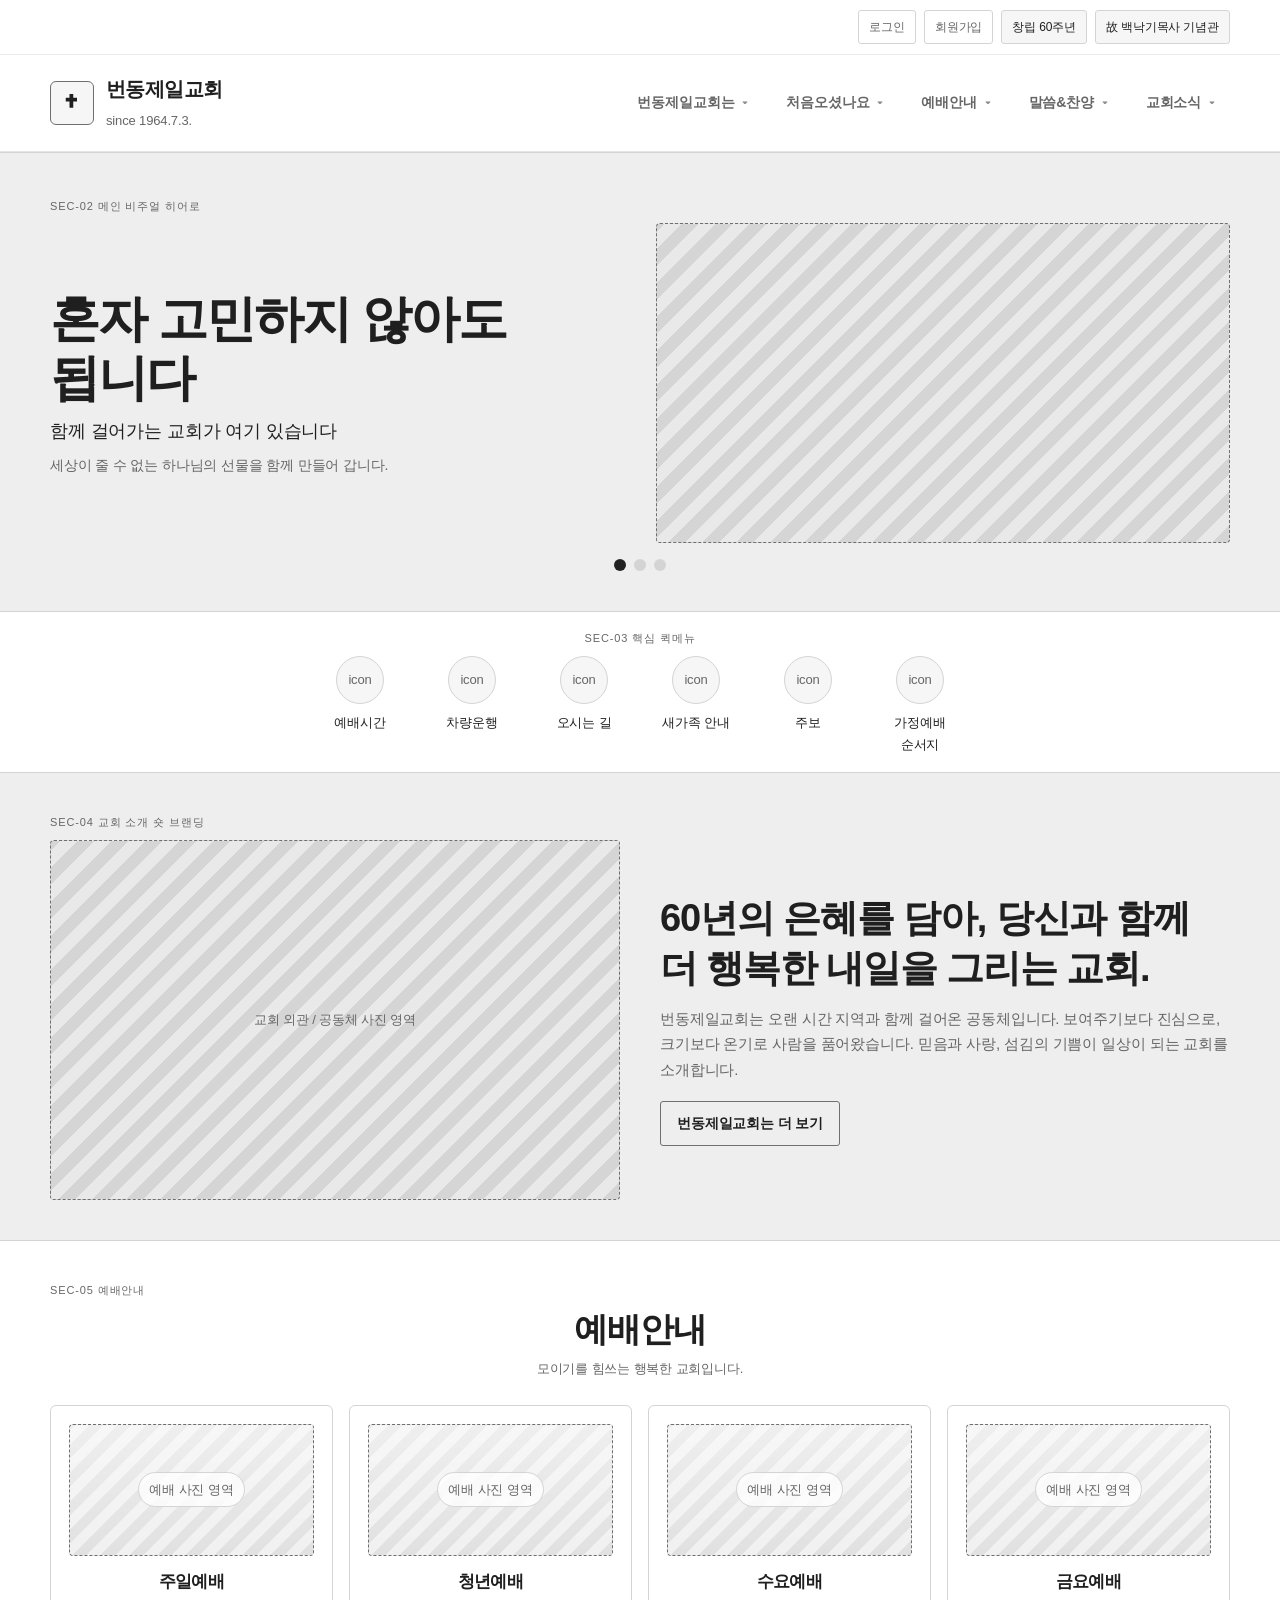
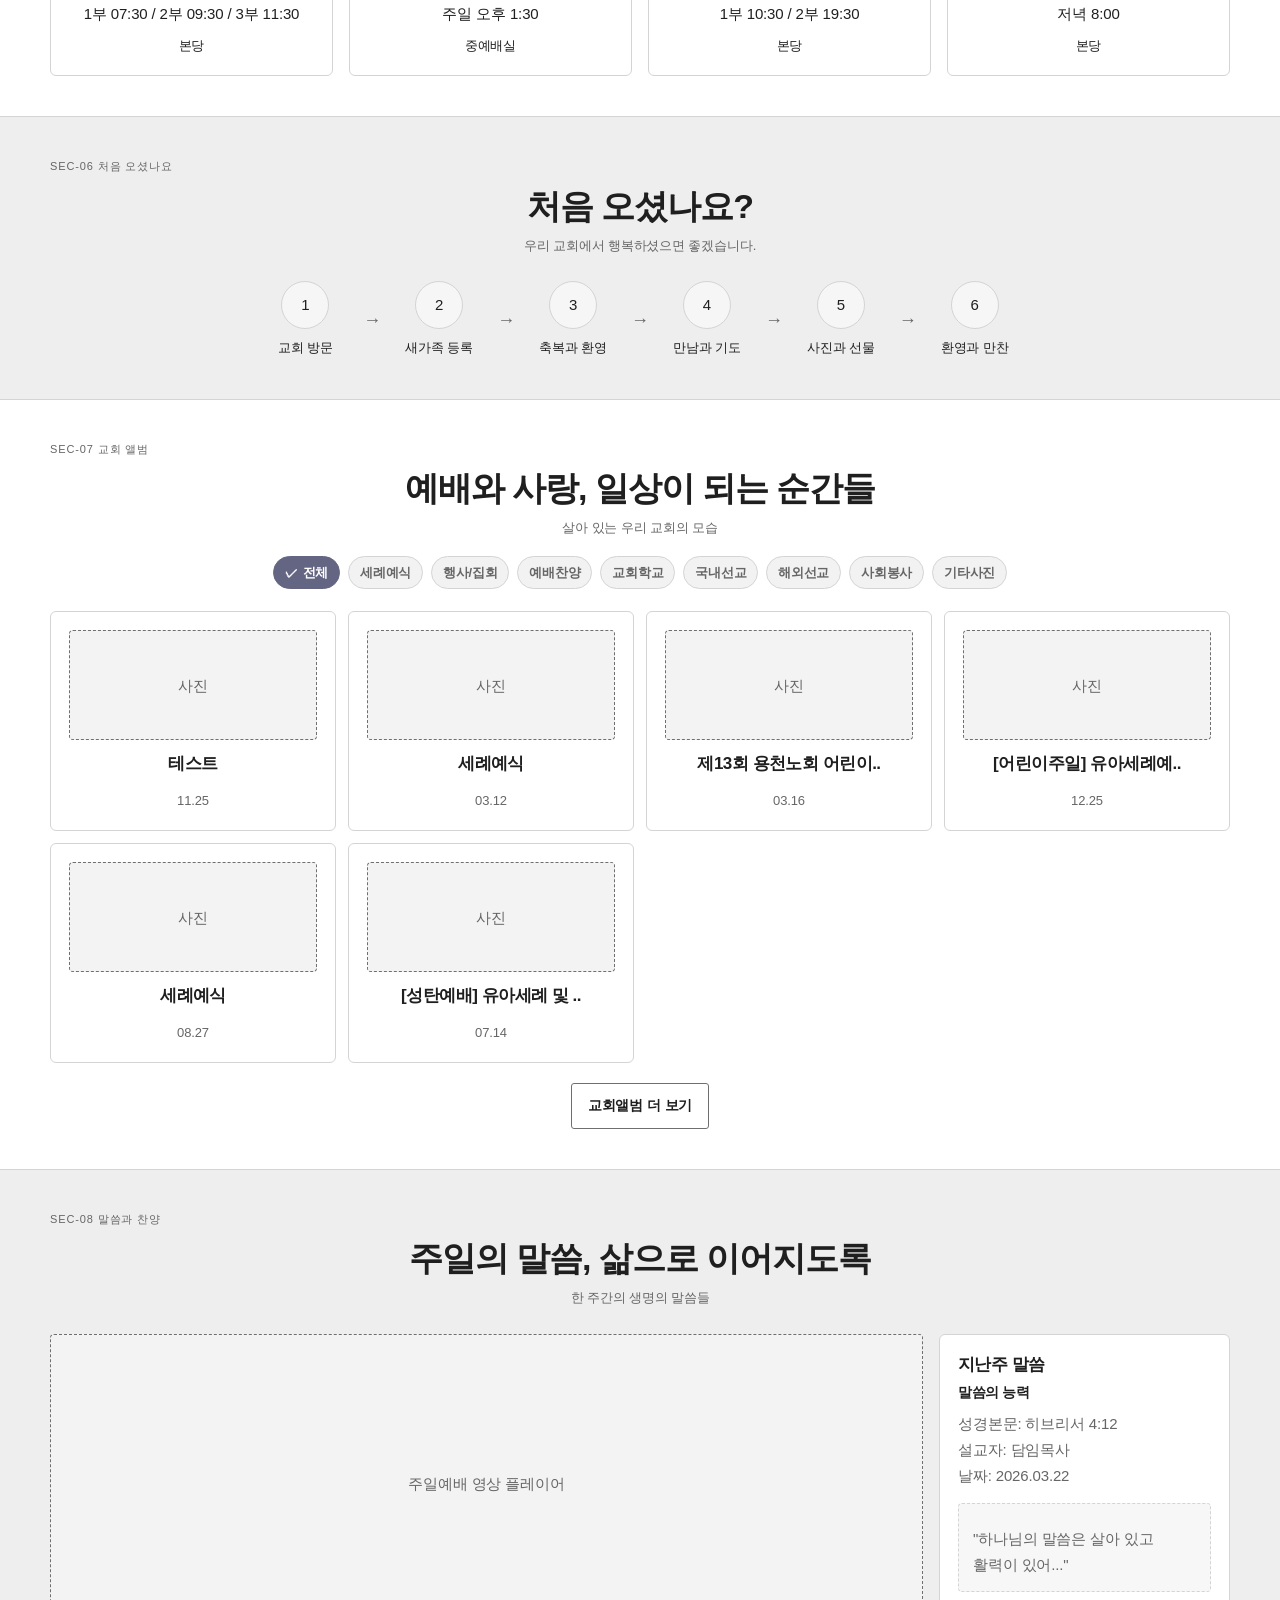
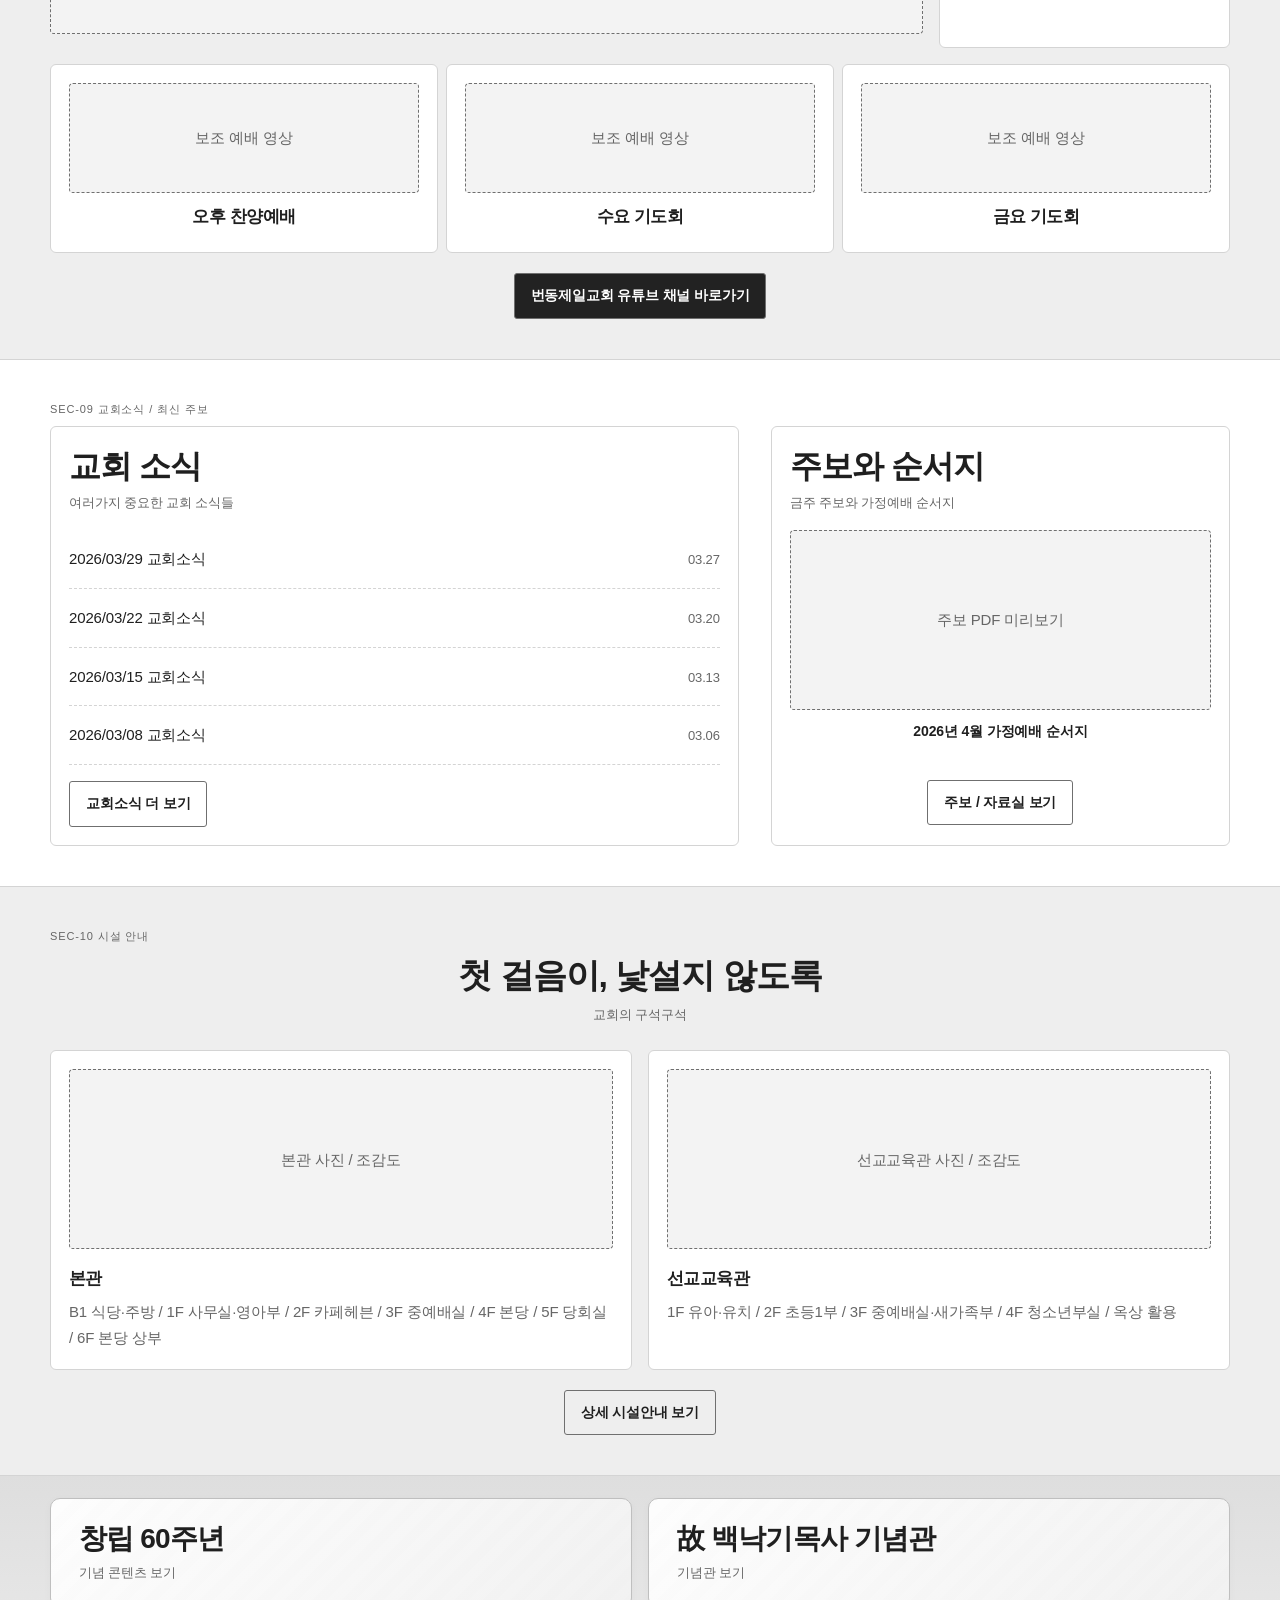
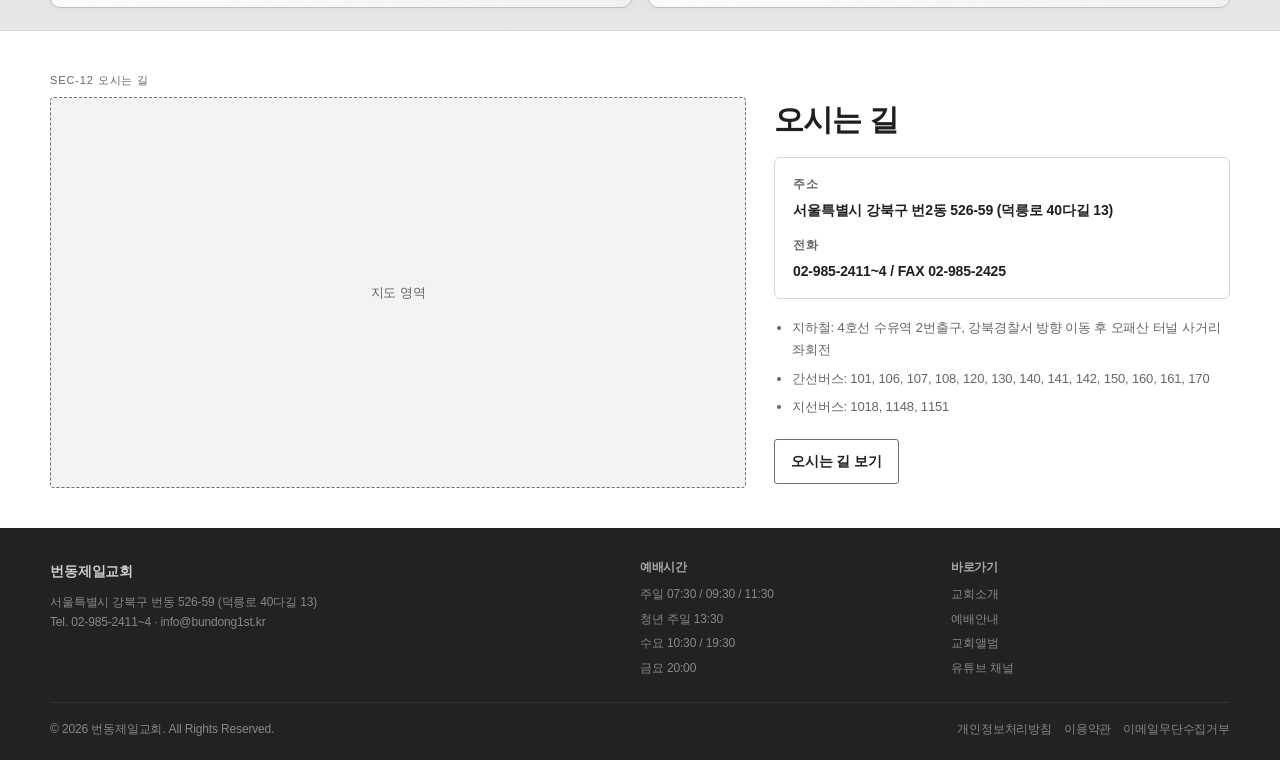
==== commit d5b3415f: "Refine church wireframe IA and UX rules" ====
--- a/index.html
+++ b/index.html
@@ -8,12 +8,12 @@
     name="description"
     content="번동제일교회 리뉴얼 01·02·03 문서와 기존 bundong.com 사이트맵 분석을 바탕으로 만든 IA 와이어프레임 프로토타입"
   >
-  <link rel="stylesheet" href="assets/styles.css?v=20260413-42">
+  <link rel="stylesheet" href="assets/styles.css?v=20260413-108">
 </head>
 <body>
   <noscript>이 프로토타입은 라우팅과 섹션 전환을 위해 JavaScript가 필요합니다.</noscript>
   <div id="app"></div>
-  <script src="assets/site-data.js?v=20260413-42"></script>
-  <script src="assets/app.js?v=20260413-42"></script>
+  <script src="assets/site-data.js?v=20260413-108"></script>
+  <script src="assets/app.js?v=20260413-108"></script>
 </body>
 </html>
--- a/assets/styles.css
+++ b/assets/styles.css
@@ -41,6 +41,11 @@
   word-break: keep-all;
 }
 
+html,
+body {
+  overflow-x: hidden;
+}
+
 h1,
 h2,
 h3,
@@ -3024,3 +3029,4039 @@
     min-height: 220px !important;
   }
 }
+
+
+/* Vision section grid containment fix */
+.subpage-content > .church-vision-section.panel {
+  width: 100% !important;
+  max-width: 100% !important;
+  box-sizing: border-box !important;
+  grid-template-columns: minmax(0, 0.92fr) minmax(0, 1.08fr) !important;
+  gap: clamp(20px, 3vw, 32px) !important;
+  padding: clamp(32px, 4.2vw, 48px) !important;
+  overflow: hidden !important;
+}
+
+.subpage-content > .church-vision-section.panel .church-vision-section__copy,
+.subpage-content > .church-vision-section.panel .church-vision-video,
+.subpage-content > .church-vision-section.panel .church-vision-video__frame,
+.subpage-content > .church-vision-section.panel .church-vision-section__action {
+  min-width: 0 !important;
+  max-width: 100% !important;
+  box-sizing: border-box !important;
+}
+
+.subpage-content > .church-vision-section.panel .church-vision-section__copy h2 {
+  font-size: clamp(30px, 3.7vw, 50px) !important;
+  overflow-wrap: keep-all !important;
+}
+
+.subpage-content > .church-vision-section.panel .church-vision-video__frame {
+  width: 100% !important;
+  min-height: 0 !important;
+  max-height: 360px !important;
+}
+
+@media (max-width: 1120px) {
+  .subpage-content > .church-vision-section.panel {
+    grid-template-columns: 1fr !important;
+    grid-template-areas:
+      "copy"
+      "video"
+      "action" !important;
+  }
+}
+
+
+/* Shared hero-copy typography for key church statements */
+.subpage-content .church-landing-hero__copy h2,
+.subpage-content .church-identity-statement blockquote strong {
+  color: #202020 !important;
+  font-weight: 800 !important;
+  line-height: 1.12 !important;
+  letter-spacing: -0.06em !important;
+  word-break: keep-all !important;
+  overflow-wrap: anywhere !important;
+}
+
+.subpage-content .church-landing-hero__copy h2 {
+  max-width: 520px !important;
+  margin: 0 !important;
+  font-size: clamp(36px, 4.8vw, 62px) !important;
+}
+
+.subpage-content .church-identity-statement blockquote strong {
+  display: block !important;
+  max-width: 820px !important;
+  margin: 10px auto 8px !important;
+  font-size: clamp(34px, 4.2vw, 56px) !important;
+}
+
+.subpage-content .church-identity-statement blockquote cite {
+  margin-top: 4px !important;
+  letter-spacing: -0.02em !important;
+}
+
+
+/* Vision section: align to subpage full-width grid */
+.subpage-content > .church-vision-section.panel {
+  width: 100vw !important;
+  max-width: none !important;
+  margin-left: calc(50% - 50vw) !important;
+  margin-right: 0 !important;
+  padding: 56px max(28px, calc((100vw - 1180px) / 2)) !important;
+  display: grid !important;
+  grid-template-columns: minmax(0, 0.92fr) minmax(0, 1.08fr) !important;
+  grid-template-areas:
+    "copy video"
+    "action action" !important;
+  align-items: center !important;
+  gap: 28px 34px !important;
+  border-right: 0 !important;
+  border-left: 0 !important;
+  border-radius: 0 !important;
+  overflow: clip !important;
+}
+
+.subpage-content > .church-vision-section.panel .church-vision-section__copy,
+.subpage-content > .church-vision-section.panel .church-vision-video,
+.subpage-content > .church-vision-section.panel .church-vision-section__action {
+  width: 100% !important;
+  min-width: 0 !important;
+}
+
+.subpage-content > .church-vision-section.panel .church-vision-video__frame {
+  width: 100% !important;
+  max-width: 100% !important;
+  min-width: 0 !important;
+  aspect-ratio: 16 / 9 !important;
+  max-height: none !important;
+}
+
+.subpage-content > .church-vision-section.panel .church-vision-section__action {
+  grid-column: 1 / -1 !important;
+}
+
+@media (max-width: 1120px) {
+  .subpage-content > .church-vision-section.panel {
+    grid-template-columns: minmax(0, 1fr) !important;
+    grid-template-areas:
+      "copy"
+      "video"
+      "action" !important;
+    padding: 42px max(22px, calc((100vw - 720px) / 2)) !important;
+  }
+}
+
+@media (max-width: 520px) {
+  .subpage-content > .church-vision-section.panel {
+    padding: 34px 16px !important;
+  }
+
+  .subpage-content > .church-vision-section.panel .church-vision-video__frame::before {
+    width: 54px !important;
+    height: 54px !important;
+    margin-right: 12px !important;
+  }
+
+  .subpage-content > .church-vision-section.panel .church-vision-video__frame::after {
+    left: calc(50% - 56px) !important;
+  }
+}
+
+
+/* Vision section: centered inner grid wrapper */
+.subpage-content > .church-vision-section.panel {
+  display: block !important;
+  width: 100vw !important;
+  max-width: none !important;
+  margin-left: calc(50% - 50vw) !important;
+  margin-right: 0 !important;
+  padding: 56px max(28px, calc((100vw - 1180px) / 2)) !important;
+  border-right: 0 !important;
+  border-left: 0 !important;
+  border-radius: 0 !important;
+  overflow: hidden !important;
+}
+
+.subpage-content > .church-vision-section.panel > .church-vision-section__inner {
+  width: 100% !important;
+  max-width: 1180px !important;
+  margin: 0 auto !important;
+  padding: 0 !important;
+  display: grid !important;
+  grid-template-columns: minmax(0, 0.92fr) minmax(0, 1.08fr) !important;
+  grid-template-areas:
+    "copy video"
+    "action action" !important;
+  align-items: center !important;
+  gap: 28px 34px !important;
+  border: 0 !important;
+  background: transparent !important;
+  box-sizing: border-box !important;
+}
+
+.subpage-content > .church-vision-section.panel .church-vision-section__copy {
+  grid-area: copy !important;
+}
+
+.subpage-content > .church-vision-section.panel .church-vision-video {
+  grid-area: video !important;
+}
+
+.subpage-content > .church-vision-section.panel .church-vision-section__action {
+  grid-area: action !important;
+}
+
+@media (max-width: 1120px) {
+  .subpage-content > .church-vision-section.panel > .church-vision-section__inner {
+    grid-template-columns: 1fr !important;
+    grid-template-areas:
+      "copy"
+      "video"
+      "action" !important;
+  }
+}
+
+
+/* Tune church hero-copy scale to surrounding sections */
+.subpage-content .church-landing-hero__copy h2 {
+  font-size: clamp(30px, 3.6vw, 48px) !important;
+  max-width: 480px !important;
+}
+
+.subpage-content .church-identity-statement blockquote strong {
+  font-size: clamp(30px, 3.4vw, 46px) !important;
+  max-width: 760px !important;
+}
+
+
+/* Church-only visible horizontal subnavigation test */
+.subpage-category-path--simple {
+  justify-content: center;
+}
+
+.subpage-category-current {
+  display: inline-flex;
+  align-items: center;
+  min-height: 36px;
+  padding: 8px 12px;
+  border: 1px solid rgba(0, 0, 0, 0.12);
+  border-radius: 999px;
+  background: rgba(255, 255, 255, 0.72);
+  color: var(--text);
+  font-size: var(--fs-sm);
+  font-weight: 750;
+  line-height: 1;
+}
+
+.subpage-category-current.is-leaf {
+  background: #ffffff;
+  box-shadow: inset 0 -2px 0 #bdbdbd;
+}
+
+.subpage-line-tabs {
+  width: 100vw;
+  margin-left: calc(50% - 50vw);
+  border-top: 1px solid var(--line);
+  border-bottom: 1px solid var(--line);
+  background: #ffffff;
+}
+
+.subpage-line-tabs__inner {
+  display: flex;
+  max-width: 1180px;
+  margin: 0 auto;
+  padding: 0 max(16px, calc((100vw - min(1180px, calc(100vw - 32px))) / 2));
+  overflow-x: auto;
+  scrollbar-width: none;
+}
+
+.subpage-line-tabs__inner::-webkit-scrollbar {
+  display: none;
+}
+
+.subpage-line-tabs a {
+  position: relative;
+  display: inline-flex;
+  flex: 0 0 auto;
+  align-items: center;
+  justify-content: center;
+  min-height: 62px;
+  padding: 0 22px;
+  color: #3f3f3f;
+  font-size: 17px;
+  font-weight: 750;
+  letter-spacing: -0.04em;
+  white-space: nowrap;
+}
+
+.subpage-line-tabs a + a::before {
+  content: "";
+  position: absolute;
+  left: 0;
+  width: 1px;
+  height: 16px;
+  background: #dddddd;
+}
+
+.subpage-line-tabs a::after {
+  content: "";
+  position: absolute;
+  right: 18px;
+  bottom: -1px;
+  left: 18px;
+  height: 3px;
+  border-radius: 999px 999px 0 0;
+  background: transparent;
+}
+
+.subpage-line-tabs a.is-current,
+.subpage-line-tabs a:hover {
+  color: #246fe5;
+}
+
+.subpage-line-tabs a.is-current::after,
+.subpage-line-tabs a:hover::after {
+  background: #5b7cfa;
+}
+
+@media (max-width: 760px) {
+  .subpage-line-tabs__inner {
+    padding: 0 12px;
+  }
+
+  .subpage-line-tabs a {
+    min-height: 54px;
+    padding: 0 16px;
+    font-size: 15px;
+  }
+}
+
+
+/* Church horizontal-tabs test: remove duplicated breadcrumb summary copy */
+.subpage-hero--integrated:has(+ .subpage-line-tabs) .subpage-category-path,
+.subpage-hero--integrated:has(+ .subpage-line-tabs) .subpage-hero__copy > p {
+  display: none !important;
+}
+
+.subpage-hero--integrated:has(+ .subpage-line-tabs) .subpage-hero__copy h1 {
+  margin-bottom: 0 !important;
+}
+
+
+/* Church subpage content split refinements */
+.church-logo-grid,
+.facility-hero-grid,
+.organization-summary-grid,
+.organization-card-grid,
+.history-feature-grid {
+  display: grid;
+  gap: 22px;
+}
+
+.church-logo-grid,
+.facility-hero-grid,
+.history-feature-grid,
+.organization-summary-grid {
+  grid-template-columns: repeat(2, minmax(0, 1fr));
+}
+
+.organization-card-grid {
+  grid-template-columns: repeat(4, minmax(0, 1fr));
+}
+
+.church-logo-card,
+.history-feature-card,
+.organization-summary-card,
+.organization-detail-card,
+.parish-card {
+  min-width: 0;
+}
+
+.history-feature-card,
+.organization-summary-card {
+  display: flex;
+  flex-direction: column;
+  justify-content: center;
+}
+
+.history-feature-card h3,
+.organization-summary-card h3 {
+  margin: 10px 0 12px;
+  color: var(--text);
+  font-size: clamp(24px, 2.4vw, 34px);
+  line-height: 1.18;
+  letter-spacing: -0.055em;
+}
+
+.history-story-list {
+  display: grid;
+  gap: 28px;
+}
+
+.history-story-card {
+  display: grid;
+  grid-template-columns: minmax(260px, 0.8fr) minmax(0, 1.2fr);
+  gap: 28px;
+  align-items: stretch;
+  padding: 0;
+}
+
+.history-story-card.is-reverse {
+  grid-template-columns: minmax(0, 1.2fr) minmax(260px, 0.8fr);
+}
+
+.history-story-card.is-reverse .history-story-card__media {
+  order: 2;
+}
+
+.history-story-card__media {
+  min-height: 280px;
+  border-radius: 0;
+}
+
+.history-story-card__body {
+  display: flex;
+  flex-direction: column;
+  justify-content: center;
+  padding: 34px;
+  border: 1px solid var(--line);
+  background: var(--surface-strong);
+}
+
+.history-story-card__period {
+  color: var(--muted);
+  font-size: var(--fs-sm);
+  font-weight: 800;
+  letter-spacing: 0.08em;
+}
+
+.history-story-card__body h3 {
+  margin: 8px 0 10px;
+  font-size: clamp(28px, 3.2vw, 42px);
+  line-height: 1.12;
+  letter-spacing: -0.06em;
+}
+
+.history-story-card__body > p {
+  margin: 0 0 20px;
+  color: var(--muted);
+  font-size: var(--fs-md);
+  line-height: 1.75;
+}
+
+.facility-hero-grid .placeholder-box,
+.history-feature-grid .placeholder-box {
+  min-height: 360px;
+}
+
+.organization-detail-card .placeholder-box {
+  margin-bottom: 18px;
+}
+
+.parish-card {
+  min-height: 180px;
+}
+
+@media (max-width: 980px) {
+  .church-logo-grid,
+  .facility-hero-grid,
+  .history-feature-grid,
+  .organization-summary-grid,
+  .organization-card-grid,
+  .history-story-card,
+  .history-story-card.is-reverse {
+    grid-template-columns: 1fr;
+  }
+
+  .history-story-card.is-reverse .history-story-card__media {
+    order: 0;
+  }
+}
+
+
+/* Our Church planning copy refinements */
+.church-about-hero .church-landing-hero__copy h2 {
+  max-width: 620px !important;
+}
+
+.church-core-grid {
+  display: grid;
+  grid-template-columns: repeat(3, minmax(0, 1fr));
+  gap: 18px;
+}
+
+.church-core-card {
+  min-height: 250px;
+  padding: 30px;
+  border: 1px solid var(--line);
+  border-radius: 12px;
+  background: var(--surface-strong);
+}
+
+.church-core-card span {
+  display: inline-flex;
+  align-items: center;
+  justify-content: center;
+  width: 42px;
+  height: 42px;
+  margin-bottom: 26px;
+  border-radius: 50%;
+  background: #e5e5e5;
+  color: var(--text);
+  font-size: var(--fs-sm);
+  font-weight: 900;
+}
+
+.church-core-card h3 {
+  margin: 0 0 14px;
+  color: var(--text);
+  font-size: clamp(22px, 2vw, 28px);
+  line-height: 1.2;
+  letter-spacing: -0.055em;
+}
+
+.church-core-card p {
+  margin: 0;
+  color: var(--muted);
+  font-size: var(--fs-md);
+  line-height: 1.75;
+}
+
+.church-pastoral-note {
+  display: grid;
+  grid-template-columns: minmax(260px, 0.78fr) minmax(0, 1.22fr);
+  gap: 28px;
+  align-items: stretch;
+}
+
+.church-pastoral-note blockquote {
+  display: flex;
+  flex-direction: column;
+  justify-content: center;
+  margin: 0;
+  padding: 36px;
+  border: 1px solid var(--line);
+  background: var(--surface-strong);
+}
+
+.church-pastoral-note blockquote p {
+  margin: 0;
+  color: var(--text);
+  font-size: clamp(20px, 2.1vw, 28px);
+  line-height: 1.65;
+  letter-spacing: -0.045em;
+}
+
+.church-pastoral-note blockquote cite {
+  margin-top: 22px;
+  color: var(--muted);
+  font-size: var(--fs-sm);
+  font-style: normal;
+  font-weight: 800;
+}
+
+.church-invitation-card {
+  max-width: 920px;
+  margin: 0 auto;
+  padding: clamp(34px, 5vw, 64px);
+  border: 1px solid var(--line);
+  border-radius: 18px;
+  background: linear-gradient(135deg, #f8f8f8, #e7e7e7);
+  text-align: center;
+}
+
+.church-invitation-card h3 {
+  margin: 12px 0 14px;
+  color: var(--text);
+  font-size: clamp(28px, 3.5vw, 46px);
+  line-height: 1.18;
+  letter-spacing: -0.06em;
+}
+
+.church-invitation-card p {
+  margin: 0;
+  color: var(--muted);
+  font-size: clamp(18px, 2vw, 24px);
+  font-weight: 800;
+  letter-spacing: -0.04em;
+}
+
+.history-vision-section {
+  background: #eeeeee !important;
+}
+
+@media (max-width: 980px) {
+  .church-core-grid,
+  .church-pastoral-note {
+    grid-template-columns: 1fr;
+  }
+}
+
+
+/* Slogan section: remove double-box feeling */
+.subpage-content > .church-slogan-section.panel {
+  display: block !important;
+  padding-top: 58px !important;
+  padding-bottom: 58px !important;
+  background: #ffffff !important;
+}
+
+.subpage-content > .church-slogan-section.panel blockquote {
+  width: min(920px, 100%) !important;
+  margin: 0 auto !important;
+  padding: 0 !important;
+  border: 0 !important;
+  border-radius: 0 !important;
+  background: transparent !important;
+  text-align: center !important;
+}
+
+.subpage-content > .church-slogan-section.panel .church-identity-statement__caption {
+  display: inline-flex !important;
+  width: auto !important;
+  margin: 0 0 12px !important;
+  padding: 7px 12px !important;
+  border: 1px solid var(--line) !important;
+  border-radius: 999px !important;
+  background: #f3f3f3 !important;
+  color: var(--muted) !important;
+  font-size: 12px !important;
+  letter-spacing: 0.08em !important;
+}
+
+.subpage-content > .church-slogan-section.panel blockquote strong {
+  margin: 0 auto 8px !important;
+  padding: 0 !important;
+}
+
+.subpage-content > .church-slogan-section.panel blockquote cite {
+  margin: 0 0 22px !important;
+}
+
+.subpage-content > .church-slogan-section.panel .church-scripture-text {
+  width: min(760px, 100%) !important;
+  margin: 24px auto 0 !important;
+  padding: 22px 0 0 !important;
+  border: 0 !important;
+  border-top: 1px solid var(--line) !important;
+  border-radius: 0 !important;
+  background: transparent !important;
+}
+
+
+/* Church section alternating backgrounds normalization */
+.subpage-content > .panel {
+  background: #ffffff !important;
+}
+
+.subpage-content > .panel:nth-child(even) {
+  background: #f1f1f1 !important;
+}
+
+.subpage-content > .panel:nth-child(odd) {
+  background: #ffffff !important;
+}
+
+.subpage-content > .church-landing-hero.panel,
+.subpage-content > .history-hero-panel.panel,
+.subpage-content > .facility-intro-panel.panel,
+.subpage-content > .organization-intro-panel.panel {
+  background: #f1f1f1 !important;
+}
+
+.subpage-content > .church-core-section.panel,
+.subpage-content > .history-story-panel.panel {
+  background: #ffffff !important;
+}
+
+.subpage-content > .church-slogan-section.panel,
+.subpage-content > .church-pastoral-note-section.panel,
+.subpage-content > .church-logo-section.panel,
+.subpage-content > .history-vision-section.panel {
+  background: inherit !important;
+}
+
+.subpage-content > .panel > .card,
+.subpage-content > .panel .church-core-card,
+.subpage-content > .panel .church-logo-card,
+.subpage-content > .panel .history-story-card__body,
+.subpage-content > .panel .organization-summary-card,
+.subpage-content > .panel .organization-detail-card,
+.subpage-content > .panel .parish-card,
+.subpage-content > .panel .church-pastoral-note blockquote,
+.subpage-content > .panel .church-invitation-card {
+  background: rgba(255, 255, 255, 0.78) !important;
+}
+
+.subpage-content > .panel:nth-child(odd) > .card,
+.subpage-content > .panel:nth-child(odd) .church-core-card,
+.subpage-content > .panel:nth-child(odd) .church-logo-card,
+.subpage-content > .panel:nth-child(odd) .history-story-card__body,
+.subpage-content > .panel:nth-child(odd) .organization-summary-card,
+.subpage-content > .panel:nth-child(odd) .organization-detail-card,
+.subpage-content > .panel:nth-child(odd) .parish-card,
+.subpage-content > .panel:nth-child(odd) .church-pastoral-note blockquote,
+.subpage-content > .panel:nth-child(odd) .church-invitation-card {
+  background: #f7f7f7 !important;
+}
+
+
+/* Staff page hierarchy UI */
+.staff-feature-grid {
+  display: grid;
+  grid-template-columns: repeat(2, minmax(0, 1fr));
+  gap: 24px;
+}
+
+.staff-person-card {
+  display: grid;
+  grid-template-columns: 120px minmax(0, 1fr);
+  gap: 18px;
+  align-items: center;
+  min-width: 0;
+  padding: 20px;
+  border: 1px solid var(--line);
+  border-radius: 14px;
+  background: rgba(255, 255, 255, 0.78);
+}
+
+.staff-person-card.is-feature {
+  grid-template-columns: 180px minmax(0, 1fr);
+  min-height: 250px;
+  padding: 26px;
+}
+
+.staff-person-card__photo {
+  display: flex;
+  align-items: center;
+  justify-content: center;
+  aspect-ratio: 3 / 4;
+  min-height: 150px;
+  border: 1px dashed var(--line-strong);
+  border-radius: 10px;
+  background:
+    repeating-linear-gradient(-45deg, rgba(0, 0, 0, 0.035) 0, rgba(0, 0, 0, 0.035) 12px, rgba(255, 255, 255, 0.55) 12px, rgba(255, 255, 255, 0.55) 24px),
+    #dddddd;
+  color: var(--muted);
+  font-size: var(--fs-xs);
+  font-weight: 800;
+}
+
+.staff-person-card__body span,
+.staff-group-head span {
+  color: var(--muted);
+  font-size: var(--fs-xs);
+  font-weight: 900;
+  letter-spacing: 0.1em;
+  text-transform: uppercase;
+}
+
+.staff-person-card__body h3 {
+  margin: 8px 0 6px;
+  color: var(--text);
+  font-size: clamp(24px, 2.4vw, 34px);
+  line-height: 1.1;
+  letter-spacing: -0.055em;
+}
+
+.staff-person-card:not(.is-feature) .staff-person-card__body h3 {
+  font-size: clamp(20px, 1.8vw, 26px);
+}
+
+.staff-person-card__body p {
+  margin: 0;
+  color: var(--muted);
+  font-size: var(--fs-sm);
+  line-height: 1.55;
+}
+
+.staff-group-block + .staff-group-block {
+  margin-top: 38px;
+}
+
+.staff-group-head {
+  display: flex;
+  align-items: end;
+  justify-content: space-between;
+  gap: 16px;
+  margin-bottom: 18px;
+  padding-bottom: 14px;
+  border-bottom: 1px solid var(--line);
+}
+
+.staff-group-head h3 {
+  margin: 0;
+  color: var(--text);
+  font-size: clamp(24px, 2.5vw, 34px);
+  line-height: 1.15;
+  letter-spacing: -0.055em;
+}
+
+.staff-card-grid {
+  display: grid;
+  grid-template-columns: repeat(2, minmax(0, 1fr));
+  gap: 18px;
+}
+
+.staff-card-grid--compact {
+  grid-template-columns: repeat(3, minmax(0, 1fr));
+}
+
+.staff-card-grid--compact .staff-person-card {
+  grid-template-columns: 92px minmax(0, 1fr);
+}
+
+.staff-name-group-grid {
+  display: grid;
+  grid-template-columns: minmax(160px, 0.55fr) minmax(0, 1.45fr) minmax(160px, 0.55fr);
+  gap: 18px;
+}
+
+.staff-name-group,
+.staff-office-card {
+  padding: 24px;
+  border: 1px solid var(--line);
+  border-radius: 14px;
+  background: rgba(255, 255, 255, 0.78);
+}
+
+.staff-name-group h3 {
+  margin: 0 0 16px;
+  color: var(--text);
+  font-size: 22px;
+  letter-spacing: -0.05em;
+}
+
+.staff-name-list {
+  display: flex;
+  flex-wrap: wrap;
+  gap: 8px;
+}
+
+.staff-name-list span {
+  display: inline-flex;
+  align-items: center;
+  min-height: 34px;
+  padding: 7px 12px;
+  border: 1px solid var(--line);
+  border-radius: 999px;
+  background: #f7f7f7;
+  color: var(--text);
+  font-size: var(--fs-sm);
+  font-weight: 800;
+}
+
+.staff-name-list.is-large span {
+  min-height: 40px;
+  padding: 9px 15px;
+  font-size: var(--fs-md);
+}
+
+.staff-office-list {
+  display: grid;
+  grid-template-columns: repeat(3, minmax(0, 1fr));
+  gap: 16px;
+}
+
+.staff-office-card strong {
+  display: block;
+  margin-bottom: 8px;
+  color: var(--text);
+  font-size: 22px;
+  letter-spacing: -0.04em;
+}
+
+.staff-office-card span {
+  display: block;
+  color: var(--muted);
+  font-weight: 800;
+}
+
+.staff-office-card p {
+  margin: 10px 0 0;
+  color: var(--muted);
+  font-size: var(--fs-sm);
+}
+
+@media (max-width: 1100px) {
+  .staff-card-grid--compact,
+  .staff-office-list {
+    grid-template-columns: repeat(2, minmax(0, 1fr));
+  }
+
+  .staff-name-group-grid {
+    grid-template-columns: 1fr;
+  }
+}
+
+@media (max-width: 760px) {
+  .staff-feature-grid,
+  .staff-card-grid,
+  .staff-card-grid--compact,
+  .staff-office-list {
+    grid-template-columns: 1fr;
+  }
+
+  .staff-person-card,
+  .staff-person-card.is-feature,
+  .staff-card-grid--compact .staff-person-card {
+    grid-template-columns: 1fr;
+  }
+}
+
+
+/* Staff page photo-name-role layout */
+.staff-tab-preview {
+  display: flex;
+  flex-wrap: wrap;
+  justify-content: center;
+  gap: 1px;
+  overflow: hidden;
+  border: 1px solid var(--line);
+  border-radius: 14px;
+  background: #d6e5e3;
+}
+
+.staff-tab-preview span {
+  display: inline-flex;
+  min-height: 54px;
+  min-width: 180px;
+  align-items: center;
+  justify-content: center;
+  padding: 0 24px;
+  background: rgba(255, 255, 255, 0.12);
+  color: #4b6662;
+  font-size: 18px;
+  font-weight: 900;
+  letter-spacing: -0.04em;
+}
+
+.staff-section-group + .staff-section-group {
+  margin-top: 54px;
+  padding-top: 44px;
+  border-top: 1px dashed var(--line-strong);
+}
+
+.staff-section-group__head {
+  display: flex;
+  align-items: end;
+  justify-content: space-between;
+  gap: 16px;
+  margin-bottom: 24px;
+}
+
+.staff-section-group__head span {
+  color: var(--muted);
+  font-size: var(--fs-xs);
+  font-weight: 900;
+  letter-spacing: 0.1em;
+  text-transform: uppercase;
+}
+
+.staff-section-group__head h3 {
+  position: relative;
+  margin: 0;
+  padding-left: 16px;
+  color: var(--text);
+  font-size: clamp(24px, 2.4vw, 34px);
+  line-height: 1.15;
+  letter-spacing: -0.055em;
+}
+
+.staff-section-group__head h3::before {
+  content: "";
+  position: absolute;
+  left: 0;
+  top: 0.16em;
+  width: 5px;
+  height: 0.9em;
+  background: #d8d8d8;
+}
+
+.staff-portrait-grid {
+  display: grid;
+  grid-template-columns: repeat(5, minmax(0, 1fr));
+  gap: 30px 28px;
+}
+
+.staff-portrait-grid.is-feature-grid {
+  grid-template-columns: repeat(2, minmax(0, 1fr));
+  max-width: 760px;
+}
+
+.staff-portrait-card {
+  min-width: 0;
+  padding-bottom: 22px;
+  border-bottom: 1px dotted var(--line-strong);
+}
+
+.staff-portrait-card__photo {
+  display: flex;
+  width: min(100%, 170px);
+  aspect-ratio: 4 / 5;
+  align-items: center;
+  justify-content: center;
+  margin-bottom: 16px;
+  border: 1px solid var(--line-strong);
+  border-radius: 8px;
+  background:
+    linear-gradient(135deg, rgba(255,255,255,0.6), rgba(210,210,210,0.7)),
+    repeating-linear-gradient(-45deg, rgba(0, 0, 0, 0.04) 0, rgba(0, 0, 0, 0.04) 10px, rgba(255, 255, 255, 0.45) 10px, rgba(255, 255, 255, 0.45) 20px),
+    #d6d6d6;
+  color: var(--muted);
+  font-size: var(--fs-xs);
+  font-weight: 900;
+}
+
+.staff-portrait-card.is-feature .staff-portrait-card__photo {
+  width: min(100%, 210px);
+}
+
+.staff-portrait-card__caption strong {
+  display: inline;
+  color: var(--text);
+  font-size: clamp(20px, 1.8vw, 28px);
+  font-weight: 900;
+  letter-spacing: -0.055em;
+}
+
+.staff-portrait-card__caption span {
+  display: inline;
+  margin-left: 6px;
+  color: #6a9a98;
+  font-size: clamp(17px, 1.5vw, 22px);
+  font-weight: 900;
+  letter-spacing: -0.045em;
+}
+
+.staff-portrait-card__caption p {
+  margin: 10px 0 0;
+  color: var(--muted);
+  font-size: var(--fs-sm);
+  line-height: 1.55;
+}
+
+.staff-portrait-card.is-office {
+  display: grid;
+  grid-template-columns: 130px minmax(0, 1fr);
+  gap: 20px;
+  align-items: center;
+  padding: 0 0 28px;
+}
+
+.staff-portrait-card.is-office .staff-portrait-card__photo {
+  width: 130px;
+  margin-bottom: 0;
+}
+
+.staff-portrait-grid--office {
+  grid-template-columns: repeat(2, minmax(0, 1fr));
+  gap: 28px 42px;
+}
+
+@media (max-width: 1100px) {
+  .staff-portrait-grid {
+    grid-template-columns: repeat(3, minmax(0, 1fr));
+  }
+
+  .staff-portrait-grid.is-feature-grid,
+  .staff-portrait-grid--office {
+    grid-template-columns: repeat(2, minmax(0, 1fr));
+  }
+}
+
+@media (max-width: 760px) {
+  .staff-portrait-grid,
+  .staff-portrait-grid.is-feature-grid,
+  .staff-portrait-grid--office {
+    grid-template-columns: repeat(2, minmax(0, 1fr));
+    gap: 24px 18px;
+  }
+
+  .staff-portrait-card.is-office {
+    grid-template-columns: 1fr;
+  }
+
+  .staff-portrait-card.is-office .staff-portrait-card__photo {
+    width: min(100%, 170px);
+  }
+}
+
+@media (max-width: 480px) {
+  .staff-portrait-grid,
+  .staff-portrait-grid.is-feature-grid,
+  .staff-portrait-grid--office {
+    grid-template-columns: 1fr;
+  }
+}
+
+
+/* Staff in-page section navigation */
+.staff-tab-preview {
+  display: none !important;
+}
+
+.staff-anchor-tabs {
+  display: flex;
+  flex-wrap: wrap;
+  justify-content: center;
+  gap: 0;
+  overflow: hidden;
+  max-width: 900px;
+  margin: 0 auto;
+  border: 1px solid var(--line);
+  border-radius: 16px;
+  background: #d7e3e1;
+  box-shadow: 0 14px 30px rgba(0, 0, 0, 0.06);
+}
+
+.staff-anchor-tabs a {
+  position: relative;
+  display: inline-flex;
+  flex: 1 1 180px;
+  min-height: 58px;
+  align-items: center;
+  justify-content: center;
+  padding: 0 22px;
+  border-right: 1px solid rgba(255, 255, 255, 0.58);
+  color: #486865;
+  font-size: 18px;
+  font-weight: 900;
+  letter-spacing: -0.045em;
+  text-align: center;
+  transition: background 160ms ease, color 160ms ease, box-shadow 160ms ease;
+}
+
+.staff-anchor-tabs a:last-child {
+  border-right: 0;
+}
+
+.staff-anchor-tabs a::after {
+  content: "";
+  position: absolute;
+  right: 22px;
+  bottom: 0;
+  left: 22px;
+  height: 3px;
+  border-radius: 999px 999px 0 0;
+  background: transparent;
+}
+
+.staff-anchor-tabs a:hover,
+.staff-anchor-tabs a:focus-visible {
+  background: #ffffff;
+  color: #245f80;
+  box-shadow: inset 0 0 0 1px rgba(255, 255, 255, 0.8);
+}
+
+.staff-anchor-tabs a:hover::after,
+.staff-anchor-tabs a:focus-visible::after {
+  background: #6a9a98;
+}
+
+#staff-section-pastors,
+#staff-section-elders,
+#staff-section-serving-elders,
+#staff-section-office {
+  scroll-margin-top: 118px;
+}
+
+@media (max-width: 760px) {
+  .staff-anchor-tabs {
+    display: grid;
+    grid-template-columns: repeat(2, minmax(0, 1fr));
+    border-radius: 12px;
+  }
+
+  .staff-anchor-tabs a {
+    flex: initial;
+    min-height: 52px;
+    border-right: 0;
+    border-bottom: 1px solid rgba(255, 255, 255, 0.58);
+    font-size: 16px;
+  }
+
+  .staff-anchor-tabs a:nth-last-child(-n + 2) {
+    border-bottom: 0;
+  }
+}
+
+
+/* Grayscale tab navigation normalization */
+.subpage-line-tabs {
+  background: #ffffff !important;
+}
+
+.subpage-line-tabs a {
+  color: #444444 !important;
+}
+
+.subpage-line-tabs a.is-current,
+.subpage-line-tabs a:hover {
+  color: #111111 !important;
+  background: #f5f5f5 !important;
+}
+
+.subpage-line-tabs a.is-current::after,
+.subpage-line-tabs a:hover::after {
+  background: #333333 !important;
+}
+
+.staff-anchor-tabs {
+  background: #eeeeee !important;
+  border-color: #d2d2d2 !important;
+  box-shadow: none !important;
+}
+
+.staff-anchor-tabs a {
+  border-color: #d8d8d8 !important;
+  color: #444444 !important;
+  background: transparent !important;
+}
+
+.staff-anchor-tabs a:hover,
+.staff-anchor-tabs a:focus-visible {
+  color: #111111 !important;
+  background: #ffffff !important;
+  box-shadow: inset 0 0 0 1px #d6d6d6 !important;
+}
+
+.staff-anchor-tabs a:hover::after,
+.staff-anchor-tabs a:focus-visible::after {
+  background: #333333 !important;
+}
+
+.staff-portrait-card__caption span {
+  color: #666666 !important;
+}
+
+.staff-tab-preview span {
+  color: #444444 !important;
+}
+
+
+/* Staff page simplification to match main/church tone */
+.staff-hero-panel .section-head {
+  margin-bottom: 22px !important;
+}
+
+.staff-anchor-tabs {
+  max-width: 860px !important;
+  border: 1px solid var(--line) !important;
+  border-radius: 999px !important;
+  background: #ffffff !important;
+  box-shadow: none !important;
+}
+
+.staff-anchor-tabs a {
+  min-height: 52px !important;
+  border-right: 0 !important;
+  color: #444444 !important;
+  font-size: 16px !important;
+  font-weight: 800 !important;
+}
+
+.staff-anchor-tabs a + a::before {
+  content: "";
+  position: absolute;
+  left: 0;
+  width: 1px;
+  height: 16px;
+  background: #dddddd;
+}
+
+.staff-anchor-tabs a:hover,
+.staff-anchor-tabs a:focus-visible {
+  background: #f5f5f5 !important;
+  color: #111111 !important;
+  box-shadow: none !important;
+}
+
+.staff-section-group + .staff-section-group {
+  margin-top: 44px !important;
+  padding-top: 0 !important;
+  border-top: 0 !important;
+}
+
+.staff-section-group__head {
+  display: block !important;
+  margin-bottom: 20px !important;
+  padding: 0 !important;
+  border: 0 !important;
+}
+
+.staff-section-group__head span {
+  display: block !important;
+  margin-bottom: 6px !important;
+  color: var(--muted) !important;
+  font-size: 12px !important;
+  font-weight: 900 !important;
+  letter-spacing: 0.08em !important;
+}
+
+.staff-section-group__head h3 {
+  margin: 0 !important;
+  padding-left: 0 !important;
+  color: var(--text) !important;
+  font-size: clamp(22px, 2.2vw, 30px) !important;
+}
+
+.staff-section-group__head h3::before {
+  display: none !important;
+}
+
+.staff-portrait-grid {
+  gap: 22px !important;
+}
+
+.staff-portrait-card {
+  display: block !important;
+  padding: 20px !important;
+  border: 1px solid var(--line) !important;
+  border-radius: 12px !important;
+  background: rgba(255, 255, 255, 0.82) !important;
+  box-shadow: none !important;
+}
+
+.staff-portrait-card__photo {
+  width: 100% !important;
+  max-width: 172px !important;
+  margin: 0 auto 16px !important;
+  border: 1px solid var(--line) !important;
+  border-radius: 8px !important;
+}
+
+.staff-portrait-card.is-feature .staff-portrait-card__photo {
+  max-width: 190px !important;
+}
+
+.staff-portrait-card__caption {
+  text-align: center !important;
+}
+
+.staff-portrait-card__caption strong,
+.staff-portrait-card__caption span {
+  display: block !important;
+  margin: 0 !important;
+}
+
+.staff-portrait-card__caption strong {
+  color: var(--text) !important;
+  font-size: clamp(20px, 1.7vw, 26px) !important;
+  line-height: 1.18 !important;
+}
+
+.staff-portrait-card__caption span {
+  margin-top: 5px !important;
+  color: #666666 !important;
+  font-size: 15px !important;
+  font-weight: 800 !important;
+}
+
+.staff-portrait-card__caption p {
+  margin-top: 10px !important;
+  color: var(--muted) !important;
+  font-size: 13px !important;
+}
+
+.staff-portrait-card.is-office {
+  display: block !important;
+  padding: 20px !important;
+}
+
+.staff-portrait-card.is-office .staff-portrait-card__photo {
+  width: 100% !important;
+  max-width: 150px !important;
+  margin: 0 auto 16px !important;
+}
+
+.staff-portrait-grid--office {
+  grid-template-columns: repeat(3, minmax(0, 1fr)) !important;
+  gap: 22px !important;
+}
+
+@media (max-width: 1100px) {
+  .staff-portrait-grid--office {
+    grid-template-columns: repeat(2, minmax(0, 1fr)) !important;
+  }
+}
+
+@media (max-width: 760px) {
+  .staff-anchor-tabs {
+    display: grid !important;
+    grid-template-columns: repeat(2, minmax(0, 1fr)) !important;
+    border-radius: 14px !important;
+  }
+
+  .staff-anchor-tabs a + a::before {
+    display: none !important;
+  }
+
+  .staff-anchor-tabs a:nth-child(odd) {
+    border-right: 1px solid var(--line) !important;
+  }
+
+  .staff-anchor-tabs a:nth-child(-n + 2) {
+    border-bottom: 1px solid var(--line) !important;
+  }
+}
+
+
+/* Staff page: keep emeritus and senior pastor side by side */
+.staff-ministry-panel .staff-section-group.is-featured {
+  display: inline-block !important;
+  width: calc(50% - 14px) !important;
+  vertical-align: top !important;
+  margin-top: 0 !important;
+  padding-top: 0 !important;
+}
+
+.staff-ministry-panel .staff-section-group.is-featured + .staff-section-group.is-featured {
+  margin-left: 28px !important;
+  border-top: 0 !important;
+}
+
+.staff-ministry-panel .staff-section-group.is-featured .staff-portrait-grid.is-feature-grid {
+  grid-template-columns: 1fr !important;
+  max-width: none !important;
+}
+
+.staff-ministry-panel .staff-section-group.is-featured .staff-portrait-card.is-feature {
+  min-height: 100% !important;
+}
+
+.staff-ministry-panel .staff-section-group.is-featured:nth-of-type(2) + .staff-section-group {
+  clear: both !important;
+  margin-top: 54px !important;
+}
+
+@media (max-width: 760px) {
+  .staff-ministry-panel .staff-section-group.is-featured {
+    display: block !important;
+    width: 100% !important;
+  }
+
+  .staff-ministry-panel .staff-section-group.is-featured + .staff-section-group.is-featured {
+    margin-top: 34px !important;
+    margin-left: 0 !important;
+  }
+}
+
+
+/* Staff page: evangelist and education groups in one row */
+.staff-ministry-panel .staff-section-group:nth-of-type(4) .staff-portrait-grid,
+.staff-ministry-panel .staff-section-group:nth-of-type(5) .staff-portrait-grid {
+  grid-template-columns: repeat(3, minmax(0, 1fr)) !important;
+  max-width: 920px !important;
+}
+
+@media (max-width: 760px) {
+  .staff-ministry-panel .staff-section-group:nth-of-type(4) .staff-portrait-grid,
+  .staff-ministry-panel .staff-section-group:nth-of-type(5) .staff-portrait-grid {
+    grid-template-columns: repeat(2, minmax(0, 1fr)) !important;
+  }
+}
+
+@media (max-width: 480px) {
+  .staff-ministry-panel .staff-section-group:nth-of-type(4) .staff-portrait-grid,
+  .staff-ministry-panel .staff-section-group:nth-of-type(5) .staff-portrait-grid {
+    grid-template-columns: 1fr !important;
+  }
+}
+
+
+/* Staff page: explicit two-column leader pair */
+.staff-feature-pair {
+  display: grid !important;
+  grid-template-columns: repeat(2, minmax(0, 1fr)) !important;
+  gap: 28px !important;
+  margin-bottom: 54px !important;
+}
+
+.staff-feature-pair .staff-section-group.is-featured {
+  display: block !important;
+  width: auto !important;
+  margin: 0 !important;
+  padding: 0 !important;
+}
+
+.staff-feature-pair .staff-section-group.is-featured + .staff-section-group.is-featured {
+  margin-left: 0 !important;
+}
+
+.staff-feature-pair .staff-portrait-grid.is-feature-grid {
+  grid-template-columns: 1fr !important;
+  max-width: none !important;
+}
+
+.staff-feature-pair + .staff-section-group {
+  margin-top: 0 !important;
+}
+
+@media (max-width: 760px) {
+  .staff-feature-pair {
+    grid-template-columns: 1fr !important;
+  }
+}
+
+
+/* Staff page: unify associate and evangelist card sizing */
+.staff-ministry-panel > .staff-section-group:nth-of-type(n + 2):nth-of-type(-n + 5) .staff-portrait-grid {
+  grid-template-columns: repeat(4, minmax(0, 1fr)) !important;
+  max-width: none !important;
+}
+
+.staff-ministry-panel > .staff-section-group:nth-of-type(n + 2):nth-of-type(-n + 5) .staff-portrait-card {
+  min-height: 310px !important;
+}
+
+.staff-ministry-panel > .staff-section-group:nth-of-type(n + 2):nth-of-type(-n + 5) .staff-portrait-card__photo {
+  max-width: 154px !important;
+}
+
+@media (max-width: 1100px) {
+  .staff-ministry-panel > .staff-section-group:nth-of-type(n + 2):nth-of-type(-n + 5) .staff-portrait-grid {
+    grid-template-columns: repeat(3, minmax(0, 1fr)) !important;
+  }
+}
+
+@media (max-width: 760px) {
+  .staff-ministry-panel > .staff-section-group:nth-of-type(n + 2):nth-of-type(-n + 5) .staff-portrait-grid {
+    grid-template-columns: repeat(2, minmax(0, 1fr)) !important;
+  }
+}
+
+@media (max-width: 480px) {
+  .staff-ministry-panel > .staff-section-group:nth-of-type(n + 2):nth-of-type(-n + 5) .staff-portrait-grid {
+    grid-template-columns: 1fr !important;
+  }
+}
+
+
+/* Staff page: align minister subgroup rows */
+.staff-ministry-panel .staff-section-group--2,
+.staff-ministry-panel .staff-section-group--3,
+.staff-ministry-panel .staff-section-group--4 {
+  display: inline-block !important;
+  width: calc((100% - 48px) / 3) !important;
+  margin-top: 44px !important;
+  vertical-align: top !important;
+}
+
+.staff-ministry-panel .staff-section-group--3,
+.staff-ministry-panel .staff-section-group--4 {
+  margin-left: 24px !important;
+}
+
+.staff-ministry-panel .staff-section-group--5,
+.staff-ministry-panel .staff-section-group--6 {
+  display: inline-block !important;
+  width: calc((100% - 24px) / 2) !important;
+  margin-top: 44px !important;
+  vertical-align: top !important;
+}
+
+.staff-ministry-panel .staff-section-group--6 {
+  margin-left: 24px !important;
+}
+
+.staff-ministry-panel .staff-section-group--2 .staff-portrait-grid,
+.staff-ministry-panel .staff-section-group--3 .staff-portrait-grid,
+.staff-ministry-panel .staff-section-group--4 .staff-portrait-grid,
+.staff-ministry-panel .staff-section-group--5 .staff-portrait-grid,
+.staff-ministry-panel .staff-section-group--6 .staff-portrait-grid {
+  grid-template-columns: 1fr !important;
+  max-width: none !important;
+}
+
+.staff-ministry-panel .staff-section-group--2 .staff-portrait-card,
+.staff-ministry-panel .staff-section-group--3 .staff-portrait-card,
+.staff-ministry-panel .staff-section-group--4 .staff-portrait-card,
+.staff-ministry-panel .staff-section-group--5 .staff-portrait-card,
+.staff-ministry-panel .staff-section-group--6 .staff-portrait-card {
+  min-height: 340px !important;
+}
+
+.staff-ministry-panel .staff-section-group--2 .staff-portrait-card__photo,
+.staff-ministry-panel .staff-section-group--3 .staff-portrait-card__photo,
+.staff-ministry-panel .staff-section-group--4 .staff-portrait-card__photo,
+.staff-ministry-panel .staff-section-group--5 .staff-portrait-card__photo,
+.staff-ministry-panel .staff-section-group--6 .staff-portrait-card__photo {
+  max-width: 176px !important;
+}
+
+@media (max-width: 900px) {
+  .staff-ministry-panel .staff-section-group--2,
+  .staff-ministry-panel .staff-section-group--3,
+  .staff-ministry-panel .staff-section-group--4,
+  .staff-ministry-panel .staff-section-group--5,
+  .staff-ministry-panel .staff-section-group--6 {
+    display: block !important;
+    width: 100% !important;
+    margin-left: 0 !important;
+  }
+
+  .staff-ministry-panel .staff-section-group--2 .staff-portrait-grid,
+  .staff-ministry-panel .staff-section-group--3 .staff-portrait-grid,
+  .staff-ministry-panel .staff-section-group--4 .staff-portrait-grid,
+  .staff-ministry-panel .staff-section-group--5 .staff-portrait-grid,
+  .staff-ministry-panel .staff-section-group--6 .staff-portrait-grid {
+    grid-template-columns: repeat(2, minmax(0, 1fr)) !important;
+  }
+}
+
+@media (max-width: 480px) {
+  .staff-ministry-panel .staff-section-group--2 .staff-portrait-grid,
+  .staff-ministry-panel .staff-section-group--3 .staff-portrait-grid,
+  .staff-ministry-panel .staff-section-group--4 .staff-portrait-grid,
+  .staff-ministry-panel .staff-section-group--5 .staff-portrait-grid,
+  .staff-ministry-panel .staff-section-group--6 .staff-portrait-grid {
+    grid-template-columns: 1fr !important;
+  }
+}
+
+
+/* Staff page reset: clean unified layout */
+.staff-clean-tabs {
+  display: flex;
+  justify-content: center;
+  max-width: 860px;
+  margin: 0 auto;
+  overflow: hidden;
+  border: 1px solid var(--line);
+  border-radius: 999px;
+  background: #ffffff;
+}
+
+.staff-clean-tabs a {
+  position: relative;
+  flex: 1 1 0;
+  display: inline-flex;
+  min-height: 52px;
+  align-items: center;
+  justify-content: center;
+  padding: 0 20px;
+  color: #444444;
+  font-size: 16px;
+  font-weight: 800;
+  letter-spacing: -0.04em;
+  white-space: nowrap;
+}
+
+.staff-clean-tabs a + a::before {
+  content: "";
+  position: absolute;
+  left: 0;
+  width: 1px;
+  height: 16px;
+  background: #dddddd;
+}
+
+.staff-clean-tabs a:hover,
+.staff-clean-tabs a:focus-visible {
+  background: #f5f5f5;
+  color: #111111;
+}
+
+.staff-clean-leaders,
+.staff-clean-row,
+.staff-clean-grid,
+.staff-clean-role-stack {
+  display: grid;
+  gap: 22px;
+}
+
+.staff-clean-leaders {
+  grid-template-columns: repeat(2, minmax(0, 1fr));
+  margin-bottom: 42px;
+}
+
+.staff-clean-row.is-three {
+  grid-template-columns: repeat(3, minmax(0, 1fr));
+  margin-top: 42px;
+}
+
+.staff-clean-row.is-two {
+  grid-template-columns: repeat(2, minmax(0, 1fr));
+  margin-top: 42px;
+}
+
+.staff-clean-role + .staff-clean-role {
+  margin-top: 42px;
+}
+
+.staff-clean-row .staff-clean-role + .staff-clean-role,
+.staff-clean-leaders .staff-clean-role + .staff-clean-role {
+  margin-top: 0;
+}
+
+.staff-clean-role h3 {
+  margin: 0 0 18px;
+  color: var(--text);
+  font-size: clamp(22px, 2.1vw, 30px);
+  line-height: 1.15;
+  letter-spacing: -0.055em;
+}
+
+.staff-clean-grid {
+  grid-template-columns: repeat(4, minmax(0, 1fr));
+}
+
+.staff-clean-role.is-leader .staff-clean-grid,
+.staff-clean-row .staff-clean-role .staff-clean-grid {
+  grid-template-columns: 1fr;
+}
+
+.staff-clean-role.is-two-cards .staff-clean-grid {
+  grid-template-columns: repeat(2, minmax(0, 1fr));
+}
+
+.staff-clean-grid.is-many {
+  grid-template-columns: repeat(5, minmax(0, 1fr));
+}
+
+.staff-clean-grid.is-office {
+  grid-template-columns: repeat(3, minmax(0, 1fr));
+}
+
+.staff-clean-card {
+  min-width: 0;
+  padding: 20px;
+  border: 1px solid var(--line);
+  border-radius: 12px;
+  background: rgba(255, 255, 255, 0.82);
+  text-align: center;
+}
+
+.staff-clean-card__photo {
+  display: flex;
+  width: 100%;
+  max-width: 168px;
+  aspect-ratio: 4 / 5;
+  align-items: center;
+  justify-content: center;
+  margin: 0 auto 16px;
+  border: 1px solid var(--line);
+  border-radius: 8px;
+  background:
+    linear-gradient(135deg, rgba(255,255,255,0.58), rgba(210,210,210,0.72)),
+    repeating-linear-gradient(-45deg, rgba(0,0,0,0.035) 0, rgba(0,0,0,0.035) 10px, rgba(255,255,255,0.52) 10px, rgba(255,255,255,0.52) 20px),
+    #d7d7d7;
+  color: var(--muted);
+  font-size: 12px;
+  font-weight: 900;
+}
+
+.staff-clean-role.is-leader .staff-clean-card__photo {
+  max-width: 190px;
+}
+
+.staff-clean-card__text strong,
+.staff-clean-card__text span {
+  display: block;
+}
+
+.staff-clean-card__text strong {
+  color: var(--text);
+  font-size: clamp(20px, 1.7vw, 26px);
+  font-weight: 900;
+  line-height: 1.16;
+  letter-spacing: -0.055em;
+}
+
+.staff-clean-card__text span {
+  margin-top: 6px;
+  color: #666666;
+  font-size: 15px;
+  font-weight: 800;
+  letter-spacing: -0.04em;
+}
+
+.staff-clean-card__text p {
+  margin: 10px 0 0;
+  color: var(--muted);
+  font-size: 13px;
+  line-height: 1.55;
+}
+
+#staff-section-pastors,
+#staff-section-elders,
+#staff-section-serving-elders,
+#staff-section-office {
+  scroll-margin-top: 118px;
+}
+
+@media (max-width: 1100px) {
+  .staff-clean-grid,
+  .staff-clean-grid.is-many,
+  .staff-clean-grid.is-office {
+    grid-template-columns: repeat(3, minmax(0, 1fr));
+  }
+}
+
+@media (max-width: 820px) {
+  .staff-clean-tabs {
+    display: grid;
+    grid-template-columns: repeat(2, minmax(0, 1fr));
+    border-radius: 14px;
+  }
+
+  .staff-clean-tabs a + a::before {
+    display: none;
+  }
+
+  .staff-clean-tabs a:nth-child(odd) {
+    border-right: 1px solid var(--line);
+  }
+
+  .staff-clean-tabs a:nth-child(-n + 2) {
+    border-bottom: 1px solid var(--line);
+  }
+
+  .staff-clean-leaders,
+  .staff-clean-row.is-three,
+  .staff-clean-row.is-two,
+  .staff-clean-grid,
+  .staff-clean-grid.is-many,
+  .staff-clean-grid.is-office,
+  .staff-clean-role.is-two-cards .staff-clean-grid {
+    grid-template-columns: repeat(2, minmax(0, 1fr));
+  }
+}
+
+@media (max-width: 520px) {
+  .staff-clean-leaders,
+  .staff-clean-row.is-three,
+  .staff-clean-row.is-two,
+  .staff-clean-grid,
+  .staff-clean-grid.is-many,
+  .staff-clean-grid.is-office,
+  .staff-clean-role.is-two-cards .staff-clean-grid {
+    grid-template-columns: 1fr;
+  }
+}
+
+
+/* Staff page: align education row with evangelist row */
+.staff-clean-row.is-three + .staff-clean-row.is-three {
+  grid-template-columns: repeat(3, minmax(0, 1fr)) !important;
+}
+
+.staff-clean-row.is-three .staff-clean-card {
+  min-height: 340px !important;
+}
+
+.staff-clean-row.is-three .staff-clean-card__photo {
+  max-width: 176px !important;
+}
+
+
+/* Global subpage line-map tabs */
+.subpage-line-tabs {
+  background: #ffffff !important;
+  border-top: 1px solid var(--line) !important;
+  border-bottom: 1px solid var(--line) !important;
+}
+
+.subpage-line-tabs__inner {
+  justify-content: center;
+  gap: 0;
+}
+
+.subpage-line-tabs a {
+  min-height: 60px !important;
+  color: #444444 !important;
+  font-size: 16px !important;
+  font-weight: 800 !important;
+  letter-spacing: -0.04em !important;
+}
+
+.subpage-line-tabs a.is-current,
+.subpage-line-tabs a:hover {
+  color: #111111 !important;
+  background: #f5f5f5 !important;
+}
+
+.subpage-line-tabs a.is-current::after,
+.subpage-line-tabs a:hover::after {
+  background: #333333 !important;
+}
+
+.subpage-hero--integrated:has(+ .subpage-line-tabs) .subpage-category-path,
+.subpage-hero--integrated:has(+ .subpage-line-tabs) .subpage-hero__copy > p {
+  display: none !important;
+}
+
+.subpage-hero--integrated:has(+ .subpage-line-tabs) .subpage-hero__copy h1 {
+  margin-bottom: 0 !important;
+}
+
+
+/* Newcomers landing refresh */
+.newcomer-visual-copy,
+.newcomer-process-grid {
+  display: grid;
+  gap: 22px;
+}
+
+.newcomer-visual-copy {
+  grid-template-columns: minmax(320px, 0.9fr) minmax(0, 1.1fr);
+  align-items: stretch;
+}
+
+.newcomer-visual-copy .card {
+  display: flex;
+  flex-direction: column;
+  justify-content: center;
+}
+
+.newcomer-visual-copy h3 {
+  margin: 12px 0 16px;
+  color: var(--text);
+  font-size: clamp(28px, 3.2vw, 44px);
+  line-height: 1.18;
+  letter-spacing: -0.06em;
+}
+
+.newcomer-process-grid {
+  grid-template-columns: repeat(4, minmax(0, 1fr));
+  margin-bottom: 22px;
+}
+
+.newcomer-process-card {
+  padding: 26px;
+  border: 1px solid var(--line);
+  border-radius: 12px;
+  background: rgba(255, 255, 255, 0.82);
+}
+
+.newcomer-process-card span {
+  display: inline-flex;
+  margin-bottom: 24px;
+  color: var(--muted);
+  font-size: 13px;
+  font-weight: 900;
+  letter-spacing: 0.12em;
+}
+
+.newcomer-process-card h3 {
+  margin: 0 0 12px;
+  color: var(--text);
+  font-size: 22px;
+  letter-spacing: -0.05em;
+}
+
+.newcomer-process-card p {
+  margin: 0;
+  color: var(--muted);
+  font-size: var(--fs-sm);
+  line-height: 1.65;
+}
+
+.newcomer-year-filter,
+.newcomer-tag-row {
+  display: flex;
+  flex-wrap: wrap;
+  gap: 8px;
+  justify-content: center;
+  margin-bottom: 24px;
+}
+
+.newcomer-year-filter span,
+.newcomer-tag-row span {
+  display: inline-flex;
+  min-height: 36px;
+  align-items: center;
+  padding: 0 14px;
+  border: 1px solid var(--line);
+  border-radius: 999px;
+  background: #ffffff;
+  color: #555555;
+  font-size: var(--fs-sm);
+  font-weight: 800;
+}
+
+.newcomer-year-filter span.is-active,
+.newcomer-tag-row span.is-active {
+  background: #333333;
+  color: #ffffff;
+  border-color: #333333;
+}
+
+.button-row.centered {
+  justify-content: center;
+  margin-top: 24px;
+}
+
+@media (max-width: 980px) {
+  .newcomer-visual-copy,
+  .newcomer-process-grid {
+    grid-template-columns: repeat(2, minmax(0, 1fr));
+  }
+}
+
+@media (max-width: 640px) {
+  .newcomer-visual-copy,
+  .newcomer-process-grid {
+    grid-template-columns: 1fr;
+  }
+}
+
+
+/* Newcomer helper carousel wireframe */
+.newcomer-helper-carousel {
+  display: grid;
+  grid-template-columns: 52px minmax(0, 1fr) 52px;
+  gap: 18px;
+  align-items: center;
+  max-width: 1040px;
+  margin: 0 auto;
+}
+
+.newcomer-helper-carousel > button {
+  display: inline-flex;
+  width: 52px;
+  height: 52px;
+  align-items: center;
+  justify-content: center;
+  border: 1px solid var(--line);
+  border-radius: 50%;
+  background: #ffffff;
+  color: #333333;
+  font-size: 22px;
+  font-weight: 900;
+}
+
+.newcomer-helper-carousel__track {
+  display: grid;
+  grid-template-columns: repeat(3, minmax(0, 1fr));
+  gap: 18px;
+  overflow: hidden;
+}
+
+.newcomer-helper-card {
+  min-height: 330px;
+}
+
+.newcomer-helper-dots {
+  display: flex;
+  justify-content: center;
+  gap: 8px;
+  margin-top: 18px;
+}
+
+.newcomer-helper-dots span {
+  width: 8px;
+  height: 8px;
+  border-radius: 50%;
+  background: #d1d1d1;
+}
+
+.newcomer-helper-dots span.is-active {
+  width: 24px;
+  border-radius: 999px;
+  background: #333333;
+}
+
+@media (max-width: 820px) {
+  .newcomer-helper-carousel {
+    grid-template-columns: 44px minmax(0, 1fr) 44px;
+    gap: 12px;
+  }
+
+  .newcomer-helper-carousel > button {
+    width: 44px;
+    height: 44px;
+  }
+
+  .newcomer-helper-carousel__track {
+    grid-template-columns: 1fr;
+  }
+
+  .newcomer-helper-carousel__track .newcomer-helper-card:nth-child(n + 2) {
+    display: none;
+  }
+}
+
+
+/* Newcomers registration, education, helper detail layout */
+.newcomer-flow-line {
+  display: grid;
+  grid-template-columns: repeat(5, minmax(0, 1fr));
+  gap: 14px;
+}
+
+.newcomer-flow-step {
+  position: relative;
+  min-height: 150px;
+  padding: 24px;
+  border: 1px solid var(--line);
+  border-radius: 12px;
+  background: rgba(255, 255, 255, 0.82);
+}
+
+.newcomer-flow-step:not(:last-child)::after {
+  content: "→";
+  position: absolute;
+  right: -14px;
+  top: 50%;
+  transform: translate(50%, -50%);
+  color: #999999;
+  font-weight: 900;
+}
+
+.newcomer-flow-step span {
+  display: block;
+  margin-bottom: 28px;
+  color: var(--muted);
+  font-size: 12px;
+  font-weight: 900;
+  letter-spacing: 0.12em;
+}
+
+.newcomer-flow-step h3 {
+  margin: 0;
+  color: var(--text);
+  font-size: clamp(18px, 1.8vw, 24px);
+  line-height: 1.25;
+  letter-spacing: -0.055em;
+}
+
+.newcomer-education-summary {
+  display: grid;
+  grid-template-columns: minmax(280px, 0.7fr) minmax(0, 1.3fr);
+  gap: 22px;
+  margin-bottom: 24px;
+}
+
+.newcomer-week-grid,
+.newcomer-photo-grid-8,
+.newcomer-helper-row {
+  display: grid;
+  gap: 16px;
+}
+
+.newcomer-week-grid {
+  grid-template-columns: repeat(4, minmax(0, 1fr));
+}
+
+.newcomer-week-card {
+  min-height: 120px;
+  padding: 22px;
+  border: 1px solid var(--line);
+  border-radius: 12px;
+  background: rgba(255, 255, 255, 0.82);
+}
+
+.newcomer-week-card h3 {
+  margin: 0;
+  color: var(--text);
+  font-size: 19px;
+  line-height: 1.35;
+  letter-spacing: -0.05em;
+}
+
+.newcomer-photo-grid-8 {
+  grid-template-columns: repeat(4, minmax(0, 1fr));
+}
+
+.newcomer-helper-layout {
+  display: grid;
+  gap: 26px;
+}
+
+.newcomer-helper-row.is-three {
+  grid-template-columns: repeat(3, minmax(0, 1fr));
+}
+
+.newcomer-helper-slider-card,
+.newcomer-helper-slider-row {
+  display: grid;
+  align-items: center;
+  gap: 10px;
+}
+
+.newcomer-helper-slider-card {
+  grid-template-columns: 38px minmax(0, 1fr) 38px;
+}
+
+.newcomer-helper-slider-row {
+  grid-template-columns: 46px minmax(0, 1fr) 46px;
+}
+
+.newcomer-helper-slider-card > button,
+.newcomer-helper-slider-row > button {
+  display: inline-flex;
+  width: 100%;
+  aspect-ratio: 1;
+  align-items: center;
+  justify-content: center;
+  border: 1px solid var(--line);
+  border-radius: 50%;
+  background: #ffffff;
+  color: #333333;
+  font-size: 18px;
+  font-weight: 900;
+}
+
+.newcomer-helper-note {
+  margin: -4px 0 0;
+  color: var(--muted);
+  font-size: var(--fs-sm);
+  text-align: center;
+}
+
+@media (max-width: 980px) {
+  .newcomer-flow-line,
+  .newcomer-week-grid,
+  .newcomer-photo-grid-8,
+  .newcomer-helper-row.is-three {
+    grid-template-columns: repeat(2, minmax(0, 1fr));
+  }
+
+  .newcomer-flow-step:not(:last-child)::after {
+    display: none;
+  }
+
+  .newcomer-education-summary,
+  .newcomer-helper-slider-row {
+    grid-template-columns: 1fr;
+  }
+
+  .newcomer-helper-slider-row > button {
+    display: none;
+  }
+}
+
+@media (max-width: 560px) {
+  .newcomer-flow-line,
+  .newcomer-week-grid,
+  .newcomer-photo-grid-8,
+  .newcomer-helper-row.is-three,
+  .newcomer-helper-slider-card {
+    grid-template-columns: 1fr;
+  }
+
+  .newcomer-helper-slider-card > button {
+    display: none;
+  }
+}
+
+
+/* Newcomer education: emphasize 4-week grid */
+.newcomer-education-summary {
+  display: block !important;
+}
+
+.newcomer-education-meta {
+  display: flex;
+  flex-wrap: wrap;
+  justify-content: center;
+  gap: 8px;
+  margin-bottom: 22px;
+}
+
+.newcomer-education-meta span {
+  display: inline-flex;
+  min-height: 34px;
+  align-items: center;
+  padding: 0 13px;
+  border: 1px solid var(--line);
+  border-radius: 999px;
+  background: rgba(255, 255, 255, 0.82);
+  color: var(--muted);
+  font-size: 13px;
+  font-weight: 800;
+  letter-spacing: -0.02em;
+}
+
+.newcomers-education-panel .newcomer-week-grid {
+  grid-template-columns: repeat(4, minmax(0, 1fr)) !important;
+  gap: 18px !important;
+  margin-bottom: 26px;
+}
+
+.newcomers-education-panel .newcomer-week-card {
+  min-height: 220px !important;
+  display: flex;
+  align-items: flex-end;
+  padding: 28px !important;
+}
+
+.newcomers-education-panel .newcomer-week-card h3 {
+  font-size: clamp(24px, 2.3vw, 34px) !important;
+  line-height: 1.18 !important;
+  letter-spacing: -0.06em !important;
+}
+
+@media (max-width: 980px) {
+  .newcomers-education-panel .newcomer-week-grid {
+    grid-template-columns: repeat(2, minmax(0, 1fr)) !important;
+  }
+}
+
+@media (max-width: 560px) {
+  .newcomers-education-panel .newcomer-week-grid {
+    grid-template-columns: 1fr !important;
+  }
+}
+
+/* Newcomer helper: team-box layout */
+.newcomers-helper-panel .newcomer-helper-layout {
+  gap: 18px !important;
+}
+
+.newcomers-helper-panel .newcomer-helper-row.is-three {
+  display: grid !important;
+  grid-template-columns: repeat(3, minmax(0, 1fr)) !important;
+  gap: 16px !important;
+}
+
+.newcomers-helper-panel .newcomer-helper-row.is-two {
+  display: grid !important;
+  grid-template-columns: repeat(2, minmax(0, 1fr)) !important;
+  gap: 16px !important;
+}
+
+.newcomer-helper-team-card,
+.newcomer-helper-team-wide {
+  border: 1px solid var(--line);
+  border-radius: 18px;
+  background: rgba(255, 255, 255, 0.86);
+  box-shadow: 0 16px 40px rgba(0, 0, 0, 0.05);
+}
+
+.newcomer-helper-team-card {
+  display: grid;
+  grid-template-columns: 126px minmax(0, 1fr);
+  align-items: center;
+  gap: 16px;
+  min-height: 178px;
+  padding: 20px;
+}
+
+.newcomer-helper-row.is-three .newcomer-helper-team-card {
+  grid-template-columns: 1fr;
+  align-content: start;
+  gap: 14px;
+  min-height: 286px;
+}
+
+.newcomer-helper-team-card__media {
+  display: grid;
+  grid-template-columns: minmax(0, 1fr);
+  align-items: center;
+  gap: 8px;
+}
+
+.newcomer-helper-team-card.has-photo-nav .newcomer-helper-team-card__media {
+  grid-template-columns: 30px minmax(0, 1fr) 30px;
+}
+
+.newcomer-helper-team-card__media .staff-clean-card__photo,
+.newcomer-helper-person .staff-clean-card__photo {
+  width: 100%;
+  min-height: 118px;
+  border-radius: 14px;
+}
+
+.newcomer-helper-row.is-three .newcomer-helper-team-card__media .staff-clean-card__photo {
+  min-height: 142px;
+}
+
+.newcomer-helper-team-card__text {
+  display: grid;
+  gap: 8px;
+}
+
+.newcomer-helper-team-card__text strong,
+.newcomer-helper-team-wide__head strong {
+  color: var(--text);
+  font-size: 23px;
+  line-height: 1.2;
+  letter-spacing: -0.055em;
+}
+
+.newcomer-helper-team-card__text span,
+.newcomer-helper-team-wide__head span {
+  color: var(--muted);
+  font-size: var(--fs-sm);
+  font-weight: 800;
+  letter-spacing: -0.035em;
+}
+
+.newcomer-helper-team-card__text p {
+  margin: 0;
+  color: var(--muted);
+  font-size: var(--fs-sm);
+  line-height: 1.65;
+  letter-spacing: -0.035em;
+}
+
+.newcomer-helper-team-card button,
+.newcomer-helper-photo-strip button {
+  display: inline-flex;
+  width: 30px;
+  height: 30px;
+  align-items: center;
+  justify-content: center;
+  border: 1px solid var(--line);
+  border-radius: 999px;
+  background: #f7f7f7;
+  color: #333333;
+  font-size: 15px;
+  font-weight: 900;
+}
+
+.newcomer-helper-team-wide {
+  display: grid;
+  grid-template-columns: 220px minmax(0, 1fr);
+  align-items: center;
+  gap: 22px;
+  padding: 22px;
+}
+
+.newcomer-helper-team-wide__head {
+  display: grid;
+  gap: 10px;
+  align-content: center;
+}
+
+.newcomer-helper-photo-strip {
+  display: grid;
+  grid-template-columns: repeat(3, minmax(0, 1fr));
+  align-items: center;
+  gap: 14px;
+}
+
+.newcomer-helper-photo-strip.is-slider {
+  grid-template-columns: 34px repeat(3, minmax(0, 1fr)) 34px;
+}
+
+.newcomer-helper-person {
+  display: grid;
+  gap: 10px;
+}
+
+.newcomer-helper-person span {
+  color: var(--text);
+  font-size: var(--fs-sm);
+  font-weight: 900;
+  letter-spacing: -0.04em;
+  text-align: center;
+}
+
+.newcomers-helper-panel .newcomer-helper-note {
+  grid-column: 2;
+  margin: -2px 0 0 !important;
+  text-align: left !important;
+}
+
+@media (max-width: 980px) {
+  .newcomers-helper-panel .newcomer-helper-row.is-two,
+  .newcomers-helper-panel .newcomer-helper-row.is-three {
+    grid-template-columns: 1fr !important;
+  }
+
+  .newcomer-helper-team-wide {
+    grid-template-columns: 1fr;
+  }
+
+  .newcomer-helper-photo-strip.is-slider {
+    grid-template-columns: 30px repeat(3, minmax(0, 1fr)) 30px;
+  }
+
+  .newcomers-helper-panel .newcomer-helper-note {
+    grid-column: auto;
+  }
+}
+
+@media (max-width: 640px) {
+  .newcomer-helper-team-card {
+    grid-template-columns: 1fr;
+  }
+
+  .newcomer-helper-photo-strip,
+  .newcomer-helper-photo-strip.is-slider {
+    grid-template-columns: 1fr;
+  }
+
+  .newcomer-helper-photo-strip button {
+    display: none;
+  }
+}
+
+/* Worship information UX */
+.worship-now-grid,
+.worship-sub-grid,
+.worship-school-grid,
+.shuttle-summary-grid,
+.shuttle-route-grid {
+  display: grid;
+  gap: 16px;
+}
+
+.worship-now-grid {
+  grid-template-columns: repeat(4, minmax(0, 1fr));
+}
+
+.worship-now-card,
+.worship-mini-card,
+.worship-school-card,
+.shuttle-summary-card,
+.shuttle-route-card,
+.shuttle-notice-card {
+  border: 1px solid var(--line);
+  border-radius: 18px;
+  background: rgba(255, 255, 255, 0.88);
+  box-shadow: 0 16px 42px rgba(0, 0, 0, 0.045);
+}
+
+.worship-now-card {
+  display: grid;
+  min-height: 190px;
+  align-content: end;
+  gap: 9px;
+  padding: 24px;
+}
+
+.worship-now-card span,
+.shuttle-summary-card span,
+.shuttle-route-card__head span {
+  color: var(--muted);
+  font-size: 13px;
+  font-weight: 900;
+  letter-spacing: 0.04em;
+  text-transform: uppercase;
+}
+
+.worship-now-card strong {
+  color: var(--text);
+  font-size: clamp(28px, 3vw, 40px);
+  line-height: 1.02;
+  letter-spacing: -0.06em;
+}
+
+.worship-now-card em,
+.worship-mini-card em,
+.worship-school-card em {
+  justify-self: start;
+  padding: 7px 11px;
+  border: 1px solid var(--line);
+  border-radius: 999px;
+  color: #333333;
+  font-size: 13px;
+  font-style: normal;
+  font-weight: 900;
+  letter-spacing: -0.025em;
+}
+
+.worship-now-card p,
+.worship-mini-card span,
+.worship-school-card span,
+.shuttle-summary-card p,
+.shuttle-route-card__head p,
+.shuttle-notice-card p {
+  margin: 0;
+  color: var(--muted);
+  font-size: var(--fs-sm);
+  line-height: 1.65;
+  letter-spacing: -0.035em;
+}
+
+.worship-table-card {
+  overflow: hidden;
+  margin-bottom: 18px;
+  border: 1px solid var(--line);
+  border-radius: 18px;
+  background: #ffffff;
+}
+
+.worship-table-card__head {
+  display: flex;
+  align-items: center;
+  justify-content: space-between;
+  gap: 16px;
+  padding: 20px 22px;
+  border-bottom: 1px solid var(--line);
+  background: #f4f4f4;
+}
+
+.worship-table-card__head strong {
+  color: var(--text);
+  font-size: 22px;
+  letter-spacing: -0.055em;
+}
+
+.worship-table-card__head span {
+  color: var(--muted);
+  font-size: var(--fs-sm);
+  font-weight: 800;
+  letter-spacing: -0.035em;
+}
+
+.worship-readable-table {
+  display: grid;
+}
+
+.worship-readable-row {
+  display: grid;
+  grid-template-columns: minmax(160px, 0.8fr) minmax(180px, 1fr) minmax(120px, 0.5fr);
+  align-items: center;
+  gap: 16px;
+  padding: 18px 22px;
+  border-bottom: 1px solid var(--line);
+}
+
+.worship-readable-row:last-child {
+  border-bottom: 0;
+}
+
+.worship-readable-row strong,
+.worship-mini-card strong,
+.worship-school-card strong {
+  color: var(--text);
+  font-size: 19px;
+  line-height: 1.25;
+  letter-spacing: -0.055em;
+}
+
+.worship-readable-row span {
+  color: var(--text);
+  font-size: 18px;
+  font-weight: 900;
+  letter-spacing: -0.04em;
+}
+
+.worship-readable-row em {
+  color: var(--muted);
+  font-size: var(--fs-sm);
+  font-style: normal;
+  font-weight: 800;
+  text-align: right;
+}
+
+.worship-sub-grid {
+  grid-template-columns: repeat(3, minmax(0, 1fr));
+}
+
+.worship-mini-card {
+  display: grid;
+  gap: 10px;
+  min-height: 150px;
+  padding: 20px;
+}
+
+.worship-school-grid {
+  grid-template-columns: repeat(2, minmax(0, 1fr));
+}
+
+.worship-school-card {
+  display: grid;
+  grid-template-columns: minmax(130px, 0.8fr) minmax(150px, 0.9fr) minmax(150px, 1fr);
+  align-items: center;
+  gap: 16px;
+  padding: 20px;
+}
+
+.worship-school-card > div {
+  display: grid;
+  gap: 6px;
+}
+
+.worship-school-card p {
+  margin: 0;
+  color: var(--text);
+  font-size: 17px;
+  font-weight: 900;
+  letter-spacing: -0.04em;
+}
+
+.shuttle-summary-grid {
+  grid-template-columns: repeat(3, minmax(0, 1fr));
+}
+
+.shuttle-summary-card {
+  display: grid;
+  gap: 10px;
+  min-height: 170px;
+  padding: 24px;
+}
+
+.shuttle-summary-card strong {
+  color: var(--text);
+  font-size: clamp(25px, 2.5vw, 36px);
+  line-height: 1.08;
+  letter-spacing: -0.065em;
+}
+
+.shuttle-route-grid {
+  grid-template-columns: repeat(2, minmax(0, 1fr));
+}
+
+.shuttle-route-card {
+  overflow: hidden;
+}
+
+.shuttle-route-card__head {
+  display: grid;
+  gap: 9px;
+  padding: 22px;
+  border-bottom: 1px solid var(--line);
+  background: #f4f4f4;
+}
+
+.shuttle-route-card__head strong {
+  color: var(--text);
+  font-size: 23px;
+  line-height: 1.25;
+  letter-spacing: -0.06em;
+}
+
+.shuttle-stop-list {
+  display: grid;
+  padding: 10px 18px 18px;
+}
+
+.shuttle-stop {
+  display: grid;
+  grid-template-columns: 70px minmax(0, 1fr);
+  align-items: center;
+  gap: 14px;
+  padding: 10px 0;
+  border-bottom: 1px solid rgba(0, 0, 0, 0.08);
+}
+
+.shuttle-stop:last-child {
+  border-bottom: 0;
+}
+
+.shuttle-stop span {
+  color: var(--text);
+  font-size: 18px;
+  font-weight: 950;
+  letter-spacing: -0.035em;
+}
+
+.shuttle-stop strong {
+  color: #333333;
+  font-size: 15px;
+  line-height: 1.4;
+  letter-spacing: -0.035em;
+}
+
+.shuttle-notice-card {
+  display: grid;
+  gap: 12px;
+  padding: 24px;
+}
+
+.shuttle-notice-card strong {
+  color: var(--text);
+  font-size: 22px;
+  letter-spacing: -0.055em;
+}
+
+.shuttle-notice-tags {
+  display: flex;
+  flex-wrap: wrap;
+  gap: 8px;
+}
+
+.shuttle-notice-tags span {
+  padding: 8px 12px;
+  border: 1px solid var(--line);
+  border-radius: 999px;
+  background: #f7f7f7;
+  color: #444444;
+  font-size: 13px;
+  font-weight: 900;
+  letter-spacing: -0.025em;
+}
+
+@media (max-width: 980px) {
+  .worship-now-grid,
+  .worship-sub-grid,
+  .worship-school-grid,
+  .shuttle-summary-grid,
+  .shuttle-route-grid {
+    grid-template-columns: 1fr 1fr;
+  }
+
+  .worship-school-card {
+    grid-template-columns: 1fr;
+  }
+}
+
+@media (max-width: 640px) {
+  .worship-now-grid,
+  .worship-sub-grid,
+  .worship-school-grid,
+  .shuttle-summary-grid,
+  .shuttle-route-grid,
+  .worship-readable-row {
+    grid-template-columns: 1fr;
+  }
+
+  .worship-table-card__head {
+    display: grid;
+  }
+
+  .worship-readable-row em {
+    text-align: left;
+  }
+}
+
+/* Subpage dot links for one-page landing sections */
+.subpage-line-tabs a.is-scroll-link {
+  display: inline-flex;
+  align-items: center;
+  gap: 8px;
+  padding-left: 34px;
+  background-image: radial-gradient(circle, #b8b8b8 0 3px, transparent 3.5px);
+  background-repeat: no-repeat;
+  background-position: 20px center;
+}
+
+.subpage-line-tabs a.is-scroll-link.is-current,
+.subpage-line-tabs a.is-scroll-link:hover {
+  background-image: radial-gradient(circle, #333333 0 3px, transparent 3.5px);
+}
+
+.subpage-line-tabs a.is-current,
+.subpage-line-tabs a:hover {
+  color: #222222 !important;
+}
+
+.subpage-line-tabs a.is-current::after,
+.subpage-line-tabs a:hover::after {
+  background: #555555 !important;
+}
+
+/* Church pastoral note: long-form message balance */
+.church-pastoral-note-section .church-pastoral-note {
+  grid-template-columns: minmax(180px, 0.42fr) minmax(0, 1.58fr) !important;
+  gap: 22px !important;
+  align-items: start !important;
+  max-width: 980px;
+  margin: 0 auto;
+}
+
+.church-pastoral-note-section .placeholder-box.medium {
+  min-height: 260px !important;
+  border-radius: 16px;
+}
+
+.church-pastoral-note-section .church-pastoral-note blockquote {
+  justify-content: start !important;
+  padding: 28px 30px !important;
+  border-radius: 16px;
+}
+
+.church-pastoral-note-section .church-pastoral-note blockquote p {
+  margin: 0 0 12px !important;
+  color: #333333 !important;
+  font-size: 15.5px !important;
+  line-height: 1.72 !important;
+  letter-spacing: -0.035em !important;
+}
+
+.church-pastoral-note-section .church-pastoral-note blockquote p:first-child {
+  margin-bottom: 14px !important;
+  color: var(--text) !important;
+  font-size: 20px !important;
+  font-weight: 900;
+  line-height: 1.3 !important;
+}
+
+.church-pastoral-note-section .church-pastoral-note blockquote cite {
+  display: block;
+  margin-top: 16px !important;
+  padding-top: 16px;
+  border-top: 1px solid var(--line);
+  color: var(--text) !important;
+  font-size: 14px !important;
+  line-height: 1.65;
+  text-align: right;
+}
+
+@media (max-width: 980px) {
+  .church-pastoral-note-section .church-pastoral-note {
+    grid-template-columns: 1fr !important;
+  }
+
+  .church-pastoral-note-section .placeholder-box.medium {
+    min-height: 220px !important;
+  }
+}
+
+/* Church identity: section labels and merged value/slogan block */
+.church-about-hero .eyebrow,
+.church-core-section .section-head .eyebrow,
+.church-pastoral-note-section .section-head .eyebrow,
+.church-invitation-section .section-head .eyebrow,
+.church-logo-section .section-head .eyebrow {
+  color: #666666 !important;
+  letter-spacing: 0.08em !important;
+}
+
+.church-about-hero .church-landing-hero__copy h2 {
+  font-size: clamp(40px, 4.8vw, 66px) !important;
+  line-height: 1.08 !important;
+}
+
+.subpage-content > .church-core-section.church-slogan-section.panel {
+  background: #f3f3f3 !important;
+}
+
+.church-core-slogan {
+  width: min(980px, 100%);
+  margin: clamp(20px, 3vw, 34px) auto clamp(24px, 4vw, 42px);
+  padding: clamp(26px, 4vw, 42px);
+  border: 1px solid var(--line);
+  border-radius: 20px;
+  background: #ffffff;
+  text-align: center;
+}
+
+.church-core-slogan .church-identity-statement__caption {
+  display: inline-flex !important;
+  width: auto !important;
+  margin: 0 0 12px !important;
+  padding: 7px 12px !important;
+  border: 1px solid var(--line) !important;
+  border-radius: 999px !important;
+  background: #f3f3f3 !important;
+  color: var(--muted) !important;
+  font-size: 12px !important;
+  font-weight: 900;
+  letter-spacing: 0.08em !important;
+}
+
+.church-core-slogan strong {
+  display: block;
+  margin: 0;
+  color: var(--text);
+  font-size: clamp(30px, 4vw, 48px);
+  line-height: 1.12;
+  letter-spacing: -0.065em;
+}
+
+.church-core-slogan cite {
+  display: block;
+  margin: 8px 0 0;
+  color: var(--muted);
+  font-size: 14px;
+  font-style: normal;
+  font-weight: 800;
+}
+
+.church-core-slogan .church-scripture-text {
+  width: min(760px, 100%) !important;
+  margin: 24px auto 0 !important;
+  padding: 22px 0 0 !important;
+  border: 0 !important;
+  border-top: 1px solid var(--line) !important;
+  border-radius: 0 !important;
+  background: transparent !important;
+  text-align: left;
+}
+
+.church-core-slogan .church-scripture-text p {
+  margin: 0 0 8px;
+  color: #444444;
+  font-size: 14px;
+  line-height: 1.75;
+  letter-spacing: -0.025em;
+}
+
+.church-core-slogan .church-scripture-text sup {
+  display: inline-block;
+  min-width: 18px;
+  color: #777777;
+  font-size: 11px;
+  font-weight: 900;
+}
+
+.church-pastoral-note-section .section-head,
+.church-invitation-section .section-head {
+  margin-bottom: clamp(22px, 3vw, 34px);
+}
+
+.church-invitation-card {
+  text-align: left;
+}
+
+.church-invitation-card h3 {
+  margin-top: 0 !important;
+}
+
+/* Church history: align with "우리교회는" section rhythm */
+.subpage-content .section-head.section-head-center {
+  display: block;
+  max-width: 760px;
+  margin-right: auto;
+  margin-left: auto;
+  text-align: center;
+}
+
+.subpage-content .section-head.section-head-center h2 {
+  margin-right: auto;
+  margin-left: auto;
+}
+
+.subpage-content .section-head.section-head-center p {
+  margin-right: auto;
+  margin-left: auto;
+}
+
+.history-hero-panel .church-landing-hero__copy h2 {
+  max-width: 660px;
+  font-size: clamp(38px, 4.6vw, 62px) !important;
+  line-height: 1.08 !important;
+}
+
+.history-story-panel .section-head {
+  margin-bottom: clamp(30px, 4vw, 46px);
+}
+
+.history-era-list {
+  display: grid;
+  gap: 18px;
+}
+
+.history-era-card {
+  display: grid;
+  grid-template-columns: 250px minmax(0, 1fr);
+  gap: clamp(24px, 4vw, 48px);
+  padding: clamp(26px, 4vw, 36px);
+  border: 1px solid var(--line);
+  border-radius: 18px;
+  background: #ffffff;
+}
+
+.history-era-card__head {
+  padding-right: 22px;
+  border-right: 1px solid var(--line);
+}
+
+.history-era-card__head span {
+  display: inline-flex;
+  align-items: center;
+  justify-content: center;
+  min-width: 44px;
+  height: 32px;
+  margin-bottom: 14px;
+  padding: 0 12px;
+  border: 1px solid var(--line);
+  border-radius: 999px;
+  background: #f2f2f2;
+  color: #555555;
+  font-size: 12px;
+  font-weight: 900;
+  letter-spacing: 0.04em;
+}
+
+.history-era-card__head h3 {
+  margin: 0 0 10px;
+  color: var(--text);
+  font-size: clamp(24px, 2.4vw, 32px);
+  line-height: 1.18;
+  letter-spacing: -0.06em;
+}
+
+.history-era-card__head p {
+  margin: 0;
+  color: var(--muted);
+  font-size: 15px;
+  line-height: 1.65;
+  font-weight: 700;
+}
+
+.history-era-card__events {
+  display: grid;
+  gap: 0;
+}
+
+.history-era-row {
+  display: grid;
+  grid-template-columns: 76px minmax(0, 1fr);
+  gap: 16px;
+  padding: 13px 0;
+  border-bottom: 1px solid #eeeeee;
+}
+
+.history-era-row:first-child {
+  padding-top: 0;
+}
+
+.history-era-row:last-child {
+  padding-bottom: 0;
+  border-bottom: 0;
+}
+
+.history-era-row strong {
+  color: #303030;
+  font-size: 17px;
+  font-weight: 950;
+  letter-spacing: -0.03em;
+}
+
+.history-era-row p {
+  margin: 0;
+  color: #333333;
+  font-size: 17px;
+  line-height: 1.56;
+  font-weight: 760;
+}
+
+.history-era-row em {
+  display: block;
+  margin-top: 6px;
+  color: #777777;
+  font-size: 14px;
+  line-height: 1.55;
+  font-style: normal;
+  font-weight: 700;
+}
+
+.history-vision-section .section-head {
+  margin-bottom: clamp(26px, 4vw, 42px);
+}
+
+.history-archive-panel .section-head {
+  margin-bottom: clamp(26px, 4vw, 42px);
+}
+
+@media (max-width: 980px) {
+  .history-era-card {
+    grid-template-columns: 1fr;
+  }
+
+  .history-era-card__head {
+    padding-right: 0;
+    padding-bottom: 20px;
+    border-right: 0;
+    border-bottom: 1px solid var(--line);
+  }
+
+  .subpage-content .section-head.section-head-center {
+    text-align: left;
+  }
+}
+
+/* Anniversary landing page */
+.anniversary-dot-nav {
+  position: sticky;
+  top: var(--header-height, 0px);
+  z-index: 6;
+  display: flex;
+  justify-content: center;
+  gap: 6px;
+  margin: -22px auto 0;
+  padding: 12px;
+  border: 1px solid var(--line);
+  border-radius: 999px;
+  background: rgba(255, 255, 255, 0.92);
+  box-shadow: 0 14px 36px rgba(0, 0, 0, 0.06);
+}
+
+.anniversary-dot-nav a {
+  display: inline-flex;
+  align-items: center;
+  gap: 7px;
+  padding: 9px 14px;
+  border-radius: 999px;
+  color: #333333;
+  font-size: 13px;
+  font-weight: 900;
+  letter-spacing: -0.03em;
+}
+
+.anniversary-dot-nav a::before {
+  content: "";
+  width: 6px;
+  height: 6px;
+  border-radius: 50%;
+  background: #9f9f9f;
+}
+
+.anniversary-dot-nav a:hover {
+  background: #eeeeee;
+}
+
+.anniversary-hero-section {
+  position: relative;
+  display: grid;
+  min-height: 620px;
+  overflow: hidden;
+  background: #e7e7e7 !important;
+}
+
+.anniversary-hero-visual {
+  position: absolute;
+  inset: 0;
+  display: flex;
+  align-items: flex-end;
+  justify-content: flex-end;
+  padding: 28px;
+  background:
+    linear-gradient(120deg, rgba(0, 0, 0, 0.28), transparent 58%),
+    repeating-linear-gradient(-45deg, rgba(0, 0, 0, 0.045) 0 12px, rgba(255, 255, 255, 0.22) 12px 24px),
+    #d8d8d8;
+  color: rgba(0, 0, 0, 0.52);
+  font-size: var(--fs-sm);
+  font-weight: 900;
+}
+
+.anniversary-hero-copy {
+  position: relative;
+  z-index: 1;
+  width: min(760px, 100%);
+  align-self: end;
+  padding: clamp(32px, 6vw, 74px);
+}
+
+.anniversary-hero-copy strong {
+  display: block;
+  color: #ffffff;
+  font-size: clamp(112px, 16vw, 220px);
+  line-height: 0.75;
+  letter-spacing: -0.08em;
+  text-shadow: 0 12px 40px rgba(0, 0, 0, 0.22);
+}
+
+.anniversary-hero-copy h2,
+.anniversary-vision-card h2 {
+  margin: 22px 0 12px;
+  color: var(--text);
+  font-size: clamp(42px, 5vw, 72px);
+  line-height: 1.04;
+  letter-spacing: -0.075em;
+}
+
+.anniversary-hero-copy > span {
+  display: inline-flex;
+  margin-bottom: 18px;
+  padding: 8px 12px;
+  border: 1px solid rgba(0, 0, 0, 0.16);
+  border-radius: 999px;
+  background: rgba(255, 255, 255, 0.72);
+  color: #333333;
+  font-weight: 900;
+}
+
+.anniversary-hero-copy p,
+.anniversary-centered-copy p,
+.anniversary-closing-copy,
+.anniversary-vision-card p,
+.anniversary-memorial-banner p {
+  color: var(--muted);
+  font-size: var(--fs-md);
+  line-height: 1.75;
+  letter-spacing: -0.04em;
+}
+
+.anniversary-centered-copy {
+  max-width: 860px;
+  margin: 0 auto;
+  text-align: center;
+}
+
+.anniversary-centered-copy h2 {
+  margin: 12px 0 28px;
+  color: var(--text);
+  font-size: clamp(34px, 4vw, 58px);
+  line-height: 1.1;
+  letter-spacing: -0.07em;
+}
+
+.anniversary-line-confession {
+  display: grid;
+  gap: 10px;
+  padding: 30px;
+  border: 1px solid var(--line);
+  border-radius: 18px;
+  background: rgba(255, 255, 255, 0.72);
+}
+
+.anniversary-line-confession p {
+  margin: 0;
+  color: var(--text);
+  font-size: clamp(20px, 2.2vw, 30px);
+  font-weight: 900;
+  line-height: 1.35;
+}
+
+.anniversary-closing-copy {
+  margin: 24px 0 0;
+}
+
+.anniversary-timeline {
+  display: grid;
+  gap: 28px;
+}
+
+.anniversary-era {
+  display: grid;
+  grid-template-columns: minmax(260px, 0.82fr) minmax(0, 1.18fr);
+  gap: 24px;
+  align-items: stretch;
+}
+
+.anniversary-era.is-reverse {
+  grid-template-columns: minmax(0, 1.18fr) minmax(260px, 0.82fr);
+}
+
+.anniversary-era.is-reverse .anniversary-era__media {
+  order: 2;
+}
+
+.anniversary-era__media,
+.anniversary-video-frame {
+  display: flex;
+  min-height: 320px;
+  align-items: center;
+  justify-content: center;
+  padding: 24px;
+  border: 1px dashed var(--line-strong);
+  border-radius: 18px;
+  background:
+    repeating-linear-gradient(-45deg, rgba(0, 0, 0, 0.04) 0 12px, rgba(255, 255, 255, 0.6) 12px 24px),
+    #dddddd;
+  color: var(--muted);
+  font-size: var(--fs-sm);
+  font-weight: 900;
+  text-align: center;
+}
+
+.anniversary-era__body,
+.anniversary-voice-card,
+.anniversary-number-card,
+.anniversary-vision-card,
+.anniversary-memorial-banner,
+.anniversary-facts-copy {
+  border: 1px solid var(--line);
+  border-radius: 18px;
+  background: rgba(255, 255, 255, 0.82);
+  box-shadow: 0 16px 42px rgba(0, 0, 0, 0.045);
+}
+
+.anniversary-era__body {
+  padding: 30px;
+}
+
+.anniversary-era__label {
+  display: flex;
+  align-items: center;
+  gap: 10px;
+  margin-bottom: 18px;
+}
+
+.anniversary-era__label span,
+.anniversary-era__label em {
+  display: inline-flex;
+  padding: 7px 11px;
+  border: 1px solid var(--line);
+  border-radius: 999px;
+  color: #333333;
+  font-size: 12px;
+  font-style: normal;
+  font-weight: 900;
+}
+
+.anniversary-era__body h3 {
+  margin: 0 0 22px;
+  color: var(--text);
+  font-size: clamp(26px, 2.8vw, 40px);
+  line-height: 1.12;
+  letter-spacing: -0.065em;
+}
+
+.anniversary-era__items {
+  display: grid;
+  gap: 14px;
+}
+
+.anniversary-era__item {
+  display: grid;
+  grid-template-columns: 86px minmax(0, 1fr);
+  gap: 16px;
+}
+
+.anniversary-era__item strong {
+  color: var(--text);
+  font-size: 18px;
+  letter-spacing: -0.04em;
+}
+
+.anniversary-era__item p {
+  margin: 0;
+  color: var(--muted);
+  font-size: 15.5px;
+  line-height: 1.72;
+  letter-spacing: -0.035em;
+}
+
+.anniversary-facts-copy {
+  max-width: 900px;
+  margin: 0 auto;
+  padding: clamp(34px, 6vw, 72px);
+  text-align: center;
+}
+
+.anniversary-facts-copy p {
+  margin: 0;
+  color: var(--text);
+  font-size: clamp(24px, 3vw, 42px);
+  font-weight: 900;
+  line-height: 1.35;
+  letter-spacing: -0.065em;
+}
+
+.anniversary-facts-copy p + p {
+  margin-top: 18px;
+}
+
+.anniversary-facts-copy strong {
+  display: block;
+  margin-top: 28px;
+  color: var(--muted);
+  font-size: clamp(18px, 2vw, 26px);
+  line-height: 1.45;
+  letter-spacing: -0.045em;
+}
+
+.anniversary-voice-grid,
+.anniversary-number-grid {
+  display: grid;
+  grid-template-columns: repeat(3, minmax(0, 1fr));
+  gap: 16px;
+}
+
+.anniversary-voice-card {
+  display: grid;
+  gap: 22px;
+  min-height: 240px;
+  padding: 26px;
+}
+
+.anniversary-voice-card p {
+  margin: 0;
+  color: var(--text);
+  font-size: 20px;
+  font-weight: 850;
+  line-height: 1.55;
+  letter-spacing: -0.05em;
+}
+
+.anniversary-voice-card span {
+  align-self: end;
+  color: var(--muted);
+  font-size: var(--fs-sm);
+  font-weight: 900;
+}
+
+.anniversary-video-frame {
+  min-height: 520px;
+}
+
+.anniversary-number-grid {
+  grid-template-columns: repeat(4, minmax(0, 1fr));
+}
+
+.anniversary-number-card {
+  display: grid;
+  gap: 10px;
+  min-height: 180px;
+  align-content: center;
+  padding: 26px;
+  text-align: center;
+}
+
+.anniversary-number-card strong {
+  color: var(--text);
+  font-size: clamp(42px, 5vw, 72px);
+  line-height: 1;
+  letter-spacing: -0.075em;
+}
+
+.anniversary-number-card span {
+  color: var(--muted);
+  font-size: var(--fs-md);
+  font-weight: 900;
+  letter-spacing: -0.04em;
+}
+
+.anniversary-vision-card {
+  padding: clamp(36px, 7vw, 86px);
+  background:
+    linear-gradient(135deg, rgba(255, 255, 255, 0.82), rgba(232, 232, 232, 0.92)),
+    #eeeeee;
+  text-align: center;
+}
+
+.anniversary-memorial-banner {
+  display: block;
+  padding: clamp(30px, 5vw, 56px);
+  color: inherit;
+}
+
+.anniversary-memorial-banner h2 {
+  margin: 10px 0 12px;
+  color: var(--text);
+  font-size: clamp(30px, 3.5vw, 52px);
+  line-height: 1.12;
+  letter-spacing: -0.065em;
+}
+
+.anniversary-memorial-banner strong {
+  display: inline-flex;
+  margin-top: 18px;
+  padding: 12px 16px;
+  border: 1px solid var(--line);
+  border-radius: 999px;
+  background: #ffffff;
+  color: var(--text);
+  font-size: var(--fs-sm);
+  font-weight: 900;
+}
+
+@media (max-width: 980px) {
+  .anniversary-era,
+  .anniversary-era.is-reverse,
+  .anniversary-voice-grid,
+  .anniversary-number-grid {
+    grid-template-columns: 1fr 1fr;
+  }
+
+  .anniversary-era.is-reverse .anniversary-era__media {
+    order: 0;
+  }
+}
+
+@media (max-width: 640px) {
+  .anniversary-dot-nav {
+    justify-content: flex-start;
+    overflow-x: auto;
+    border-radius: 16px;
+  }
+
+  .anniversary-era,
+  .anniversary-era.is-reverse,
+  .anniversary-voice-grid,
+  .anniversary-number-grid {
+    grid-template-columns: 1fr;
+  }
+
+  .anniversary-era__item {
+    grid-template-columns: 1fr;
+    gap: 4px;
+  }
+}
+
+/* Anniversary is a standalone special page, so remove duplicated breadcrumb copy. */
+.page-shell:has(.anniversary-dot-nav) .subpage-category-path,
+.page-shell:has(.anniversary-dot-nav) .subpage-hero__copy > p,
+.page-shell:has(.anniversary-dot-nav) .subpage-hero__media {
+  display: none !important;
+}
+
+.page-shell:has(.anniversary-dot-nav) .subpage-hero--integrated {
+  min-height: auto !important;
+  padding-top: 38px !important;
+  padding-bottom: 34px !important;
+}
+
+.page-shell:has(.anniversary-dot-nav) .subpage-hero__copy {
+  text-align: center;
+}
+
+/* Memorial landing page */
+.memorial-dot-nav {
+  position: sticky;
+  top: var(--header-height, 0px);
+  z-index: 6;
+  display: flex;
+  justify-content: center;
+  gap: 6px;
+  margin: -22px auto 0;
+  padding: 12px;
+  border: 1px solid #d8d3c8;
+  border-radius: 999px;
+  background: rgba(250, 247, 239, 0.94);
+  box-shadow: 0 14px 36px rgba(0, 0, 0, 0.055);
+}
+
+.memorial-dot-nav a {
+  display: inline-flex;
+  align-items: center;
+  gap: 7px;
+  padding: 9px 14px;
+  border-radius: 999px;
+  color: #3a3833;
+  font-size: 13px;
+  font-weight: 900;
+  letter-spacing: -0.03em;
+}
+
+.memorial-dot-nav a::before {
+  content: "";
+  width: 6px;
+  height: 6px;
+  border-radius: 50%;
+  background: #9b9488;
+}
+
+.memorial-dot-nav a:hover {
+  background: #eee9dd;
+}
+
+.page-shell:has(.memorial-dot-nav) .subpage-category-path,
+.page-shell:has(.memorial-dot-nav) .subpage-hero__copy > p,
+.page-shell:has(.memorial-dot-nav) .subpage-hero__media {
+  display: none !important;
+}
+
+.page-shell:has(.memorial-dot-nav) .subpage-hero--integrated {
+  min-height: auto !important;
+  padding-top: 38px !important;
+  padding-bottom: 34px !important;
+  background: #f4f0e8 !important;
+}
+
+.page-shell:has(.memorial-dot-nav) .subpage-hero__copy {
+  text-align: center;
+}
+
+.memorial-hero-section {
+  display: grid;
+  grid-template-columns: minmax(300px, 0.92fr) minmax(0, 1.08fr);
+  min-height: 620px;
+  gap: 0;
+  overflow: hidden;
+  background: #eee9dd !important;
+}
+
+.memorial-hero-photo,
+.memorial-life-photo,
+.memorial-gallery-photo {
+  display: flex;
+  align-items: center;
+  justify-content: center;
+  border: 1px dashed rgba(255, 255, 255, 0.24);
+  background:
+    linear-gradient(135deg, rgba(255, 255, 255, 0.08), transparent 42%),
+    repeating-linear-gradient(-45deg, rgba(255, 255, 255, 0.055) 0 12px, rgba(0, 0, 0, 0.08) 12px 24px),
+    #33322f;
+  color: rgba(255, 255, 255, 0.62);
+  font-size: var(--fs-sm);
+  font-weight: 900;
+  text-align: center;
+}
+
+.memorial-hero-photo {
+  min-height: 620px;
+}
+
+.memorial-hero-copy {
+  display: grid;
+  align-content: center;
+  gap: 20px;
+  padding: clamp(34px, 6vw, 78px);
+  color: #2f2d28;
+  background: #f8f4ea;
+}
+
+.memorial-hero-copy h2 {
+  margin: 0;
+  color: #24231f;
+  font-size: clamp(36px, 4.2vw, 64px);
+  line-height: 1.13;
+  letter-spacing: -0.07em;
+}
+
+.memorial-hero-copy > p {
+  margin: 0;
+  color: #625d52;
+  font-size: 18px;
+  line-height: 1.65;
+  letter-spacing: -0.035em;
+}
+
+.memorial-hero-copy > p strong {
+  color: #24231f;
+  font-size: 24px;
+  letter-spacing: -0.035em;
+}
+
+.memorial-hero-copy blockquote {
+  justify-self: end;
+  max-width: 420px;
+  margin: 28px 0 0;
+  padding-top: 22px;
+  border-top: 1px solid #d7d0c1;
+  color: #3d3a33;
+  font-size: 18px;
+  line-height: 1.7;
+  letter-spacing: -0.04em;
+}
+
+.memorial-hero-copy blockquote cite {
+  display: block;
+  margin-top: 10px;
+  color: #777064;
+  font-size: 13px;
+  font-style: normal;
+  font-weight: 900;
+}
+
+.memorial-centered-copy {
+  max-width: 860px;
+  margin: 0 auto;
+  text-align: center;
+}
+
+.memorial-centered-copy h2 {
+  margin: 12px 0 22px;
+  color: var(--text);
+  font-size: clamp(34px, 4vw, 58px);
+  line-height: 1.1;
+  letter-spacing: -0.07em;
+}
+
+.memorial-centered-copy p,
+.memorial-closing-card p {
+  color: var(--muted);
+  font-size: var(--fs-md);
+  line-height: 1.85;
+  letter-spacing: -0.04em;
+}
+
+.memorial-life-grid {
+  display: grid;
+  grid-template-columns: minmax(280px, 0.6fr) minmax(0, 1.4fr);
+  gap: 24px;
+  align-items: start;
+}
+
+.memorial-life-aside {
+  display: grid;
+  gap: 16px;
+  position: sticky;
+  top: 116px;
+}
+
+.memorial-life-photo {
+  min-height: 360px;
+  border-color: var(--line-strong);
+  border-radius: 18px;
+  color: var(--muted);
+  background:
+    repeating-linear-gradient(-45deg, rgba(0, 0, 0, 0.04) 0 12px, rgba(255, 255, 255, 0.55) 12px 24px),
+    #d8d8d8;
+}
+
+.memorial-life-years {
+  display: grid;
+  grid-template-columns: 82px minmax(0, 1fr);
+  gap: 8px 12px;
+  padding: 20px;
+  border: 1px solid var(--line);
+  border-radius: 18px;
+  background: rgba(255, 255, 255, 0.82);
+}
+
+.memorial-life-years strong {
+  color: var(--text);
+  font-size: 22px;
+  line-height: 1;
+  letter-spacing: -0.05em;
+}
+
+.memorial-life-years span {
+  color: var(--muted);
+  font-size: var(--fs-sm);
+  font-weight: 850;
+  line-height: 1.35;
+}
+
+.memorial-life-list {
+  display: grid;
+  gap: 16px;
+}
+
+.memorial-life-card,
+.memorial-voice-card,
+.memorial-gallery-card,
+.memorial-closing-card {
+  border: 1px solid var(--line);
+  border-radius: 18px;
+  background: rgba(255, 255, 255, 0.84);
+  box-shadow: 0 16px 42px rgba(0, 0, 0, 0.045);
+}
+
+.memorial-life-card {
+  padding: 26px;
+}
+
+.memorial-life-card h3 {
+  margin: 0 0 14px;
+  color: var(--text);
+  font-size: 24px;
+  line-height: 1.2;
+  letter-spacing: -0.055em;
+}
+
+.memorial-life-card ul {
+  display: grid;
+  gap: 8px;
+  margin: 0;
+  padding-left: 18px;
+  color: var(--muted);
+  font-size: 15.5px;
+  line-height: 1.72;
+  letter-spacing: -0.035em;
+}
+
+.memorial-voice-grid {
+  display: grid;
+  grid-template-columns: repeat(2, minmax(0, 1fr));
+  gap: 16px;
+}
+
+.memorial-voice-card {
+  display: grid;
+  gap: 20px;
+  min-height: 220px;
+  padding: 28px;
+}
+
+.memorial-voice-card p {
+  margin: 0;
+  color: var(--text);
+  font-size: 21px;
+  font-weight: 850;
+  line-height: 1.58;
+  letter-spacing: -0.052em;
+}
+
+.memorial-voice-card span {
+  align-self: end;
+  color: var(--muted);
+  font-size: var(--fs-sm);
+  font-weight: 900;
+}
+
+.memorial-gallery-tabs {
+  display: flex;
+  flex-wrap: wrap;
+  gap: 8px;
+  margin-bottom: 22px;
+}
+
+.memorial-gallery-tabs span {
+  display: inline-flex;
+  padding: 10px 14px;
+  border: 1px solid var(--line);
+  border-radius: 999px;
+  background: rgba(255, 255, 255, 0.76);
+  color: #333333;
+  font-size: 13px;
+  font-weight: 900;
+}
+
+.memorial-gallery-tabs span.is-active {
+  background: #333333;
+  color: #ffffff;
+}
+
+.memorial-gallery-grid {
+  display: grid;
+  grid-template-columns: repeat(5, minmax(0, 1fr));
+  gap: 14px;
+}
+
+.memorial-gallery-card {
+  overflow: hidden;
+}
+
+.memorial-gallery-photo {
+  min-height: 160px;
+}
+
+.memorial-gallery-card h3 {
+  margin: 16px 16px 6px;
+  color: var(--text);
+  font-size: 17px;
+  line-height: 1.3;
+  letter-spacing: -0.045em;
+}
+
+.memorial-gallery-card p {
+  margin: 0 16px 16px;
+  color: var(--muted);
+  font-size: 12px;
+  line-height: 1.55;
+}
+
+.memorial-closing-card {
+  padding: clamp(36px, 7vw, 86px);
+  background:
+    linear-gradient(135deg, rgba(255, 255, 255, 0.86), rgba(236, 232, 224, 0.94)),
+    #f3efe6;
+  text-align: center;
+}
+
+.memorial-closing-card h2 {
+  margin: 0 0 14px;
+  color: var(--text);
+  font-size: clamp(38px, 5vw, 70px);
+  line-height: 1.05;
+  letter-spacing: -0.075em;
+}
+
+@media (max-width: 1080px) {
+  .memorial-gallery-grid {
+    grid-template-columns: repeat(3, minmax(0, 1fr));
+  }
+}
+
+@media (max-width: 860px) {
+  .memorial-hero-section,
+  .memorial-life-grid,
+  .memorial-voice-grid {
+    grid-template-columns: 1fr;
+  }
+
+  .memorial-life-aside {
+    position: static;
+  }
+}
+
+@media (max-width: 640px) {
+  .memorial-dot-nav {
+    justify-content: flex-start;
+    overflow-x: auto;
+    border-radius: 16px;
+  }
+
+  .memorial-gallery-grid {
+    grid-template-columns: 1fr;
+  }
+}
+
+/* Global UI polish pass: unify spacing, rhythm, and title scale */
+.subpage-content > .panel {
+  padding-top: clamp(56px, 5.2vw, 82px) !important;
+  padding-bottom: clamp(56px, 5.2vw, 82px) !important;
+}
+
+.subpage-content > .anniversary-hero-section.panel,
+.subpage-content > .memorial-hero-section.panel {
+  padding-top: 0 !important;
+  padding-bottom: 0 !important;
+}
+
+.subpage-content .section-head {
+  margin-bottom: clamp(24px, 2.8vw, 38px) !important;
+}
+
+.subpage-content .section-head h2 {
+  font-size: clamp(30px, 3.4vw, 46px) !important;
+  line-height: 1.14 !important;
+  letter-spacing: -0.058em !important;
+}
+
+.subpage-content .section-head p,
+.subpage-content p,
+.subpage-content li {
+  line-height: 1.76;
+  letter-spacing: -0.032em;
+}
+
+.subpage-content .card,
+.subpage-content .mini-card,
+.subpage-content .note-box,
+.subpage-content .church-core-card,
+.subpage-content .church-logo-card,
+.anniversary-era__body,
+.anniversary-voice-card,
+.anniversary-number-card,
+.anniversary-vision-card,
+.anniversary-memorial-banner,
+.anniversary-facts-copy,
+.memorial-life-card,
+.memorial-voice-card,
+.memorial-gallery-card,
+.memorial-closing-card {
+  border-radius: 16px !important;
+}
+
+.anniversary-hero-section,
+.memorial-hero-section {
+  min-height: clamp(500px, 62vh, 620px) !important;
+}
+
+.anniversary-hero-copy {
+  padding: clamp(34px, 5vw, 64px) !important;
+}
+
+.anniversary-hero-copy strong {
+  font-size: clamp(92px, 12vw, 168px) !important;
+}
+
+.anniversary-hero-copy h2,
+.anniversary-vision-card h2,
+.memorial-hero-copy h2,
+.memorial-closing-card h2 {
+  font-size: clamp(34px, 4vw, 56px) !important;
+  line-height: 1.1 !important;
+  letter-spacing: -0.065em !important;
+}
+
+.anniversary-centered-copy h2,
+.memorial-centered-copy h2 {
+  font-size: clamp(32px, 3.6vw, 50px) !important;
+  line-height: 1.14 !important;
+  letter-spacing: -0.06em !important;
+}
+
+.anniversary-line-confession p {
+  font-size: clamp(19px, 2vw, 27px) !important;
+  line-height: 1.42 !important;
+}
+
+.anniversary-era__body h3 {
+  font-size: clamp(24px, 2.5vw, 34px) !important;
+  line-height: 1.18 !important;
+}
+
+.anniversary-facts-copy p {
+  font-size: clamp(22px, 2.6vw, 34px) !important;
+  line-height: 1.42 !important;
+}
+
+.anniversary-voice-card p,
+.memorial-voice-card p {
+  font-size: clamp(18px, 1.8vw, 22px) !important;
+  line-height: 1.62 !important;
+  letter-spacing: -0.045em !important;
+}
+
+.memorial-hero-copy {
+  padding: clamp(34px, 5vw, 64px) !important;
+}
+
+.memorial-hero-copy blockquote {
+  justify-self: start !important;
+  max-width: 520px !important;
+  font-size: 17px !important;
+  line-height: 1.72 !important;
+}
+
+.memorial-gallery-grid {
+  gap: 16px !important;
+}
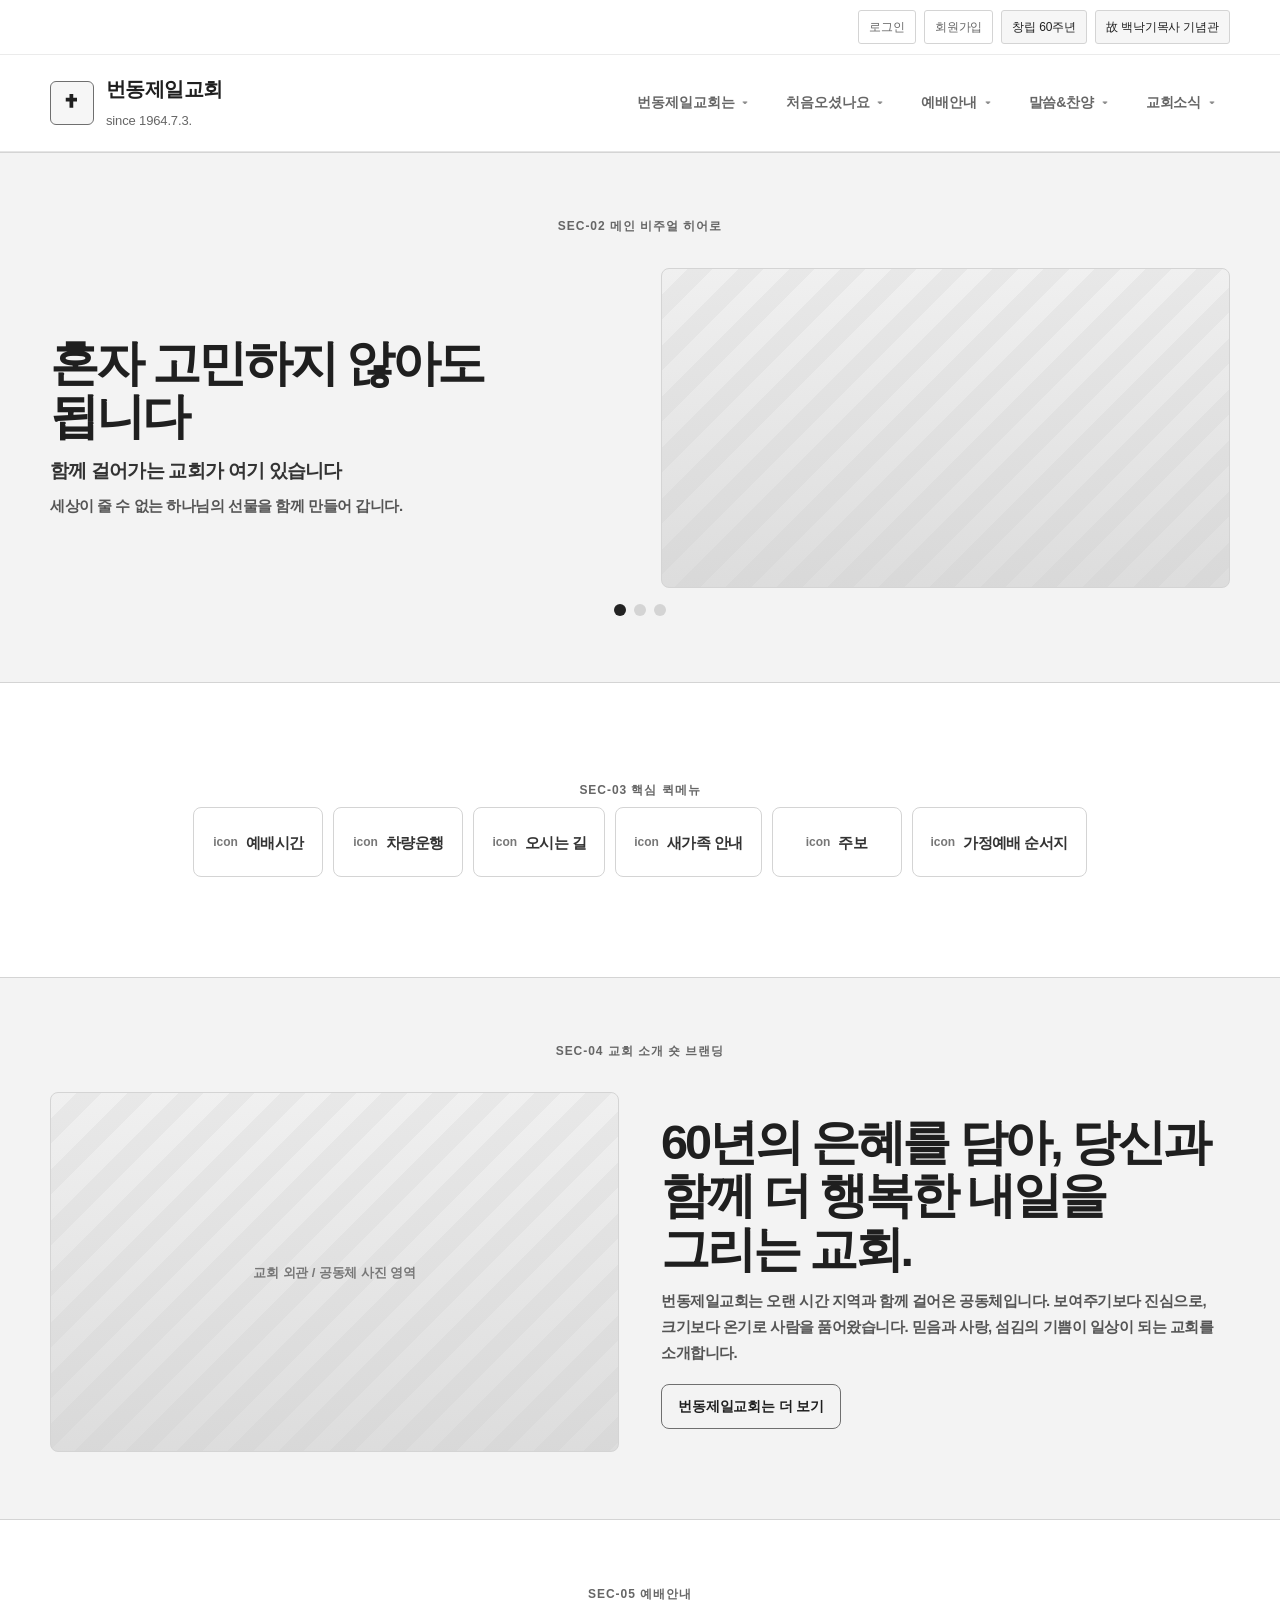
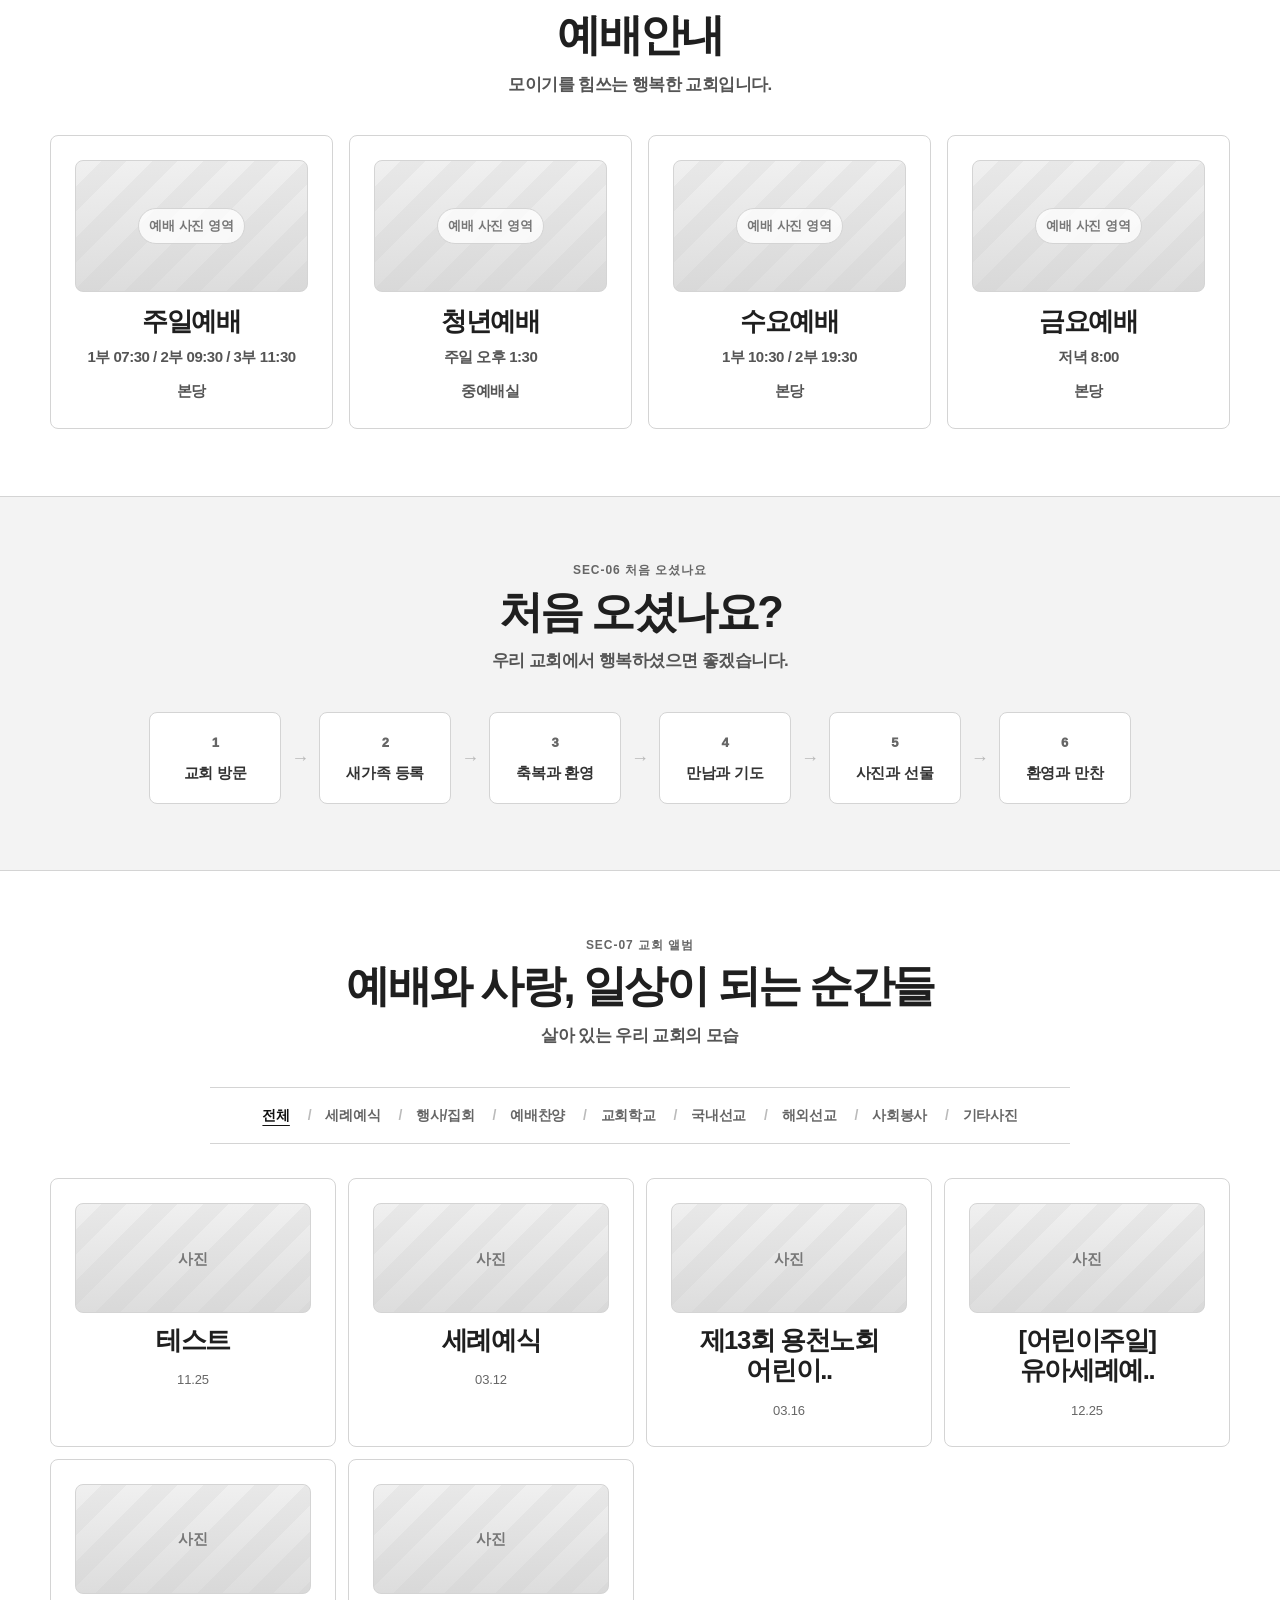
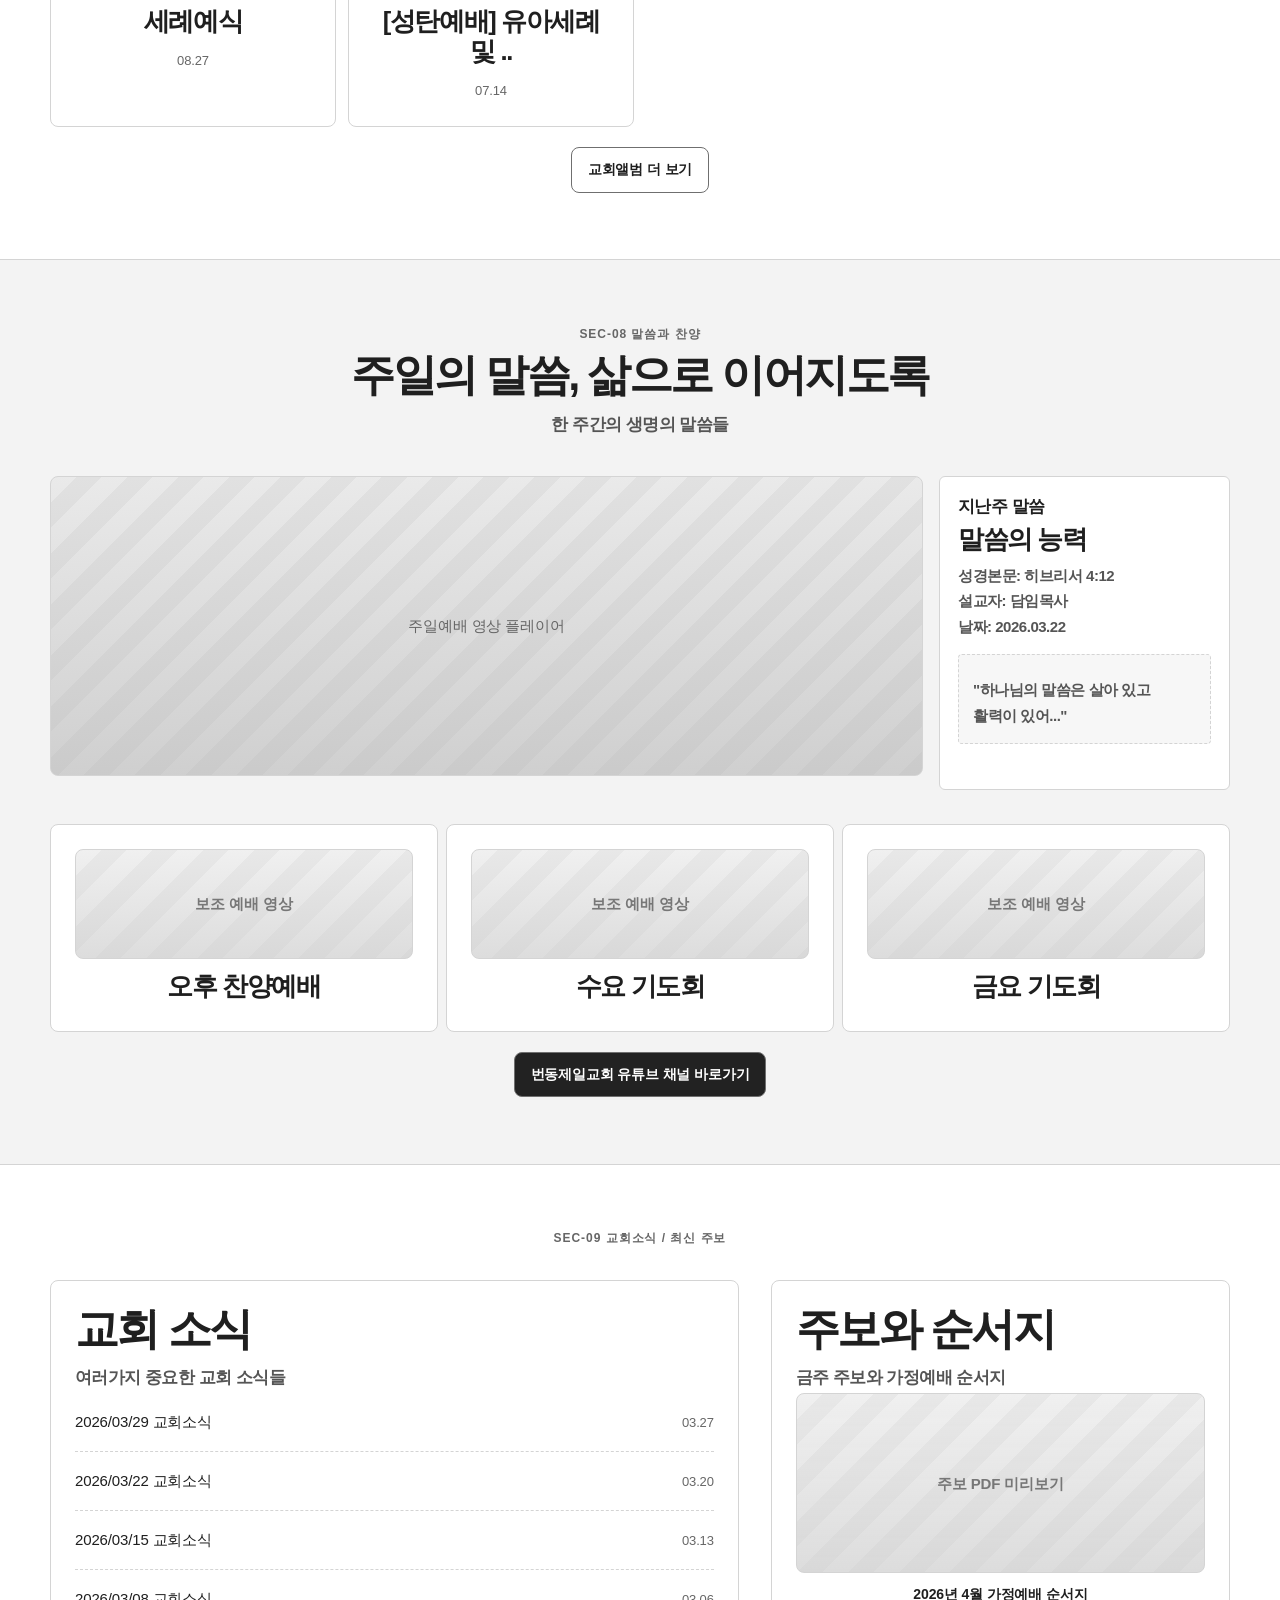
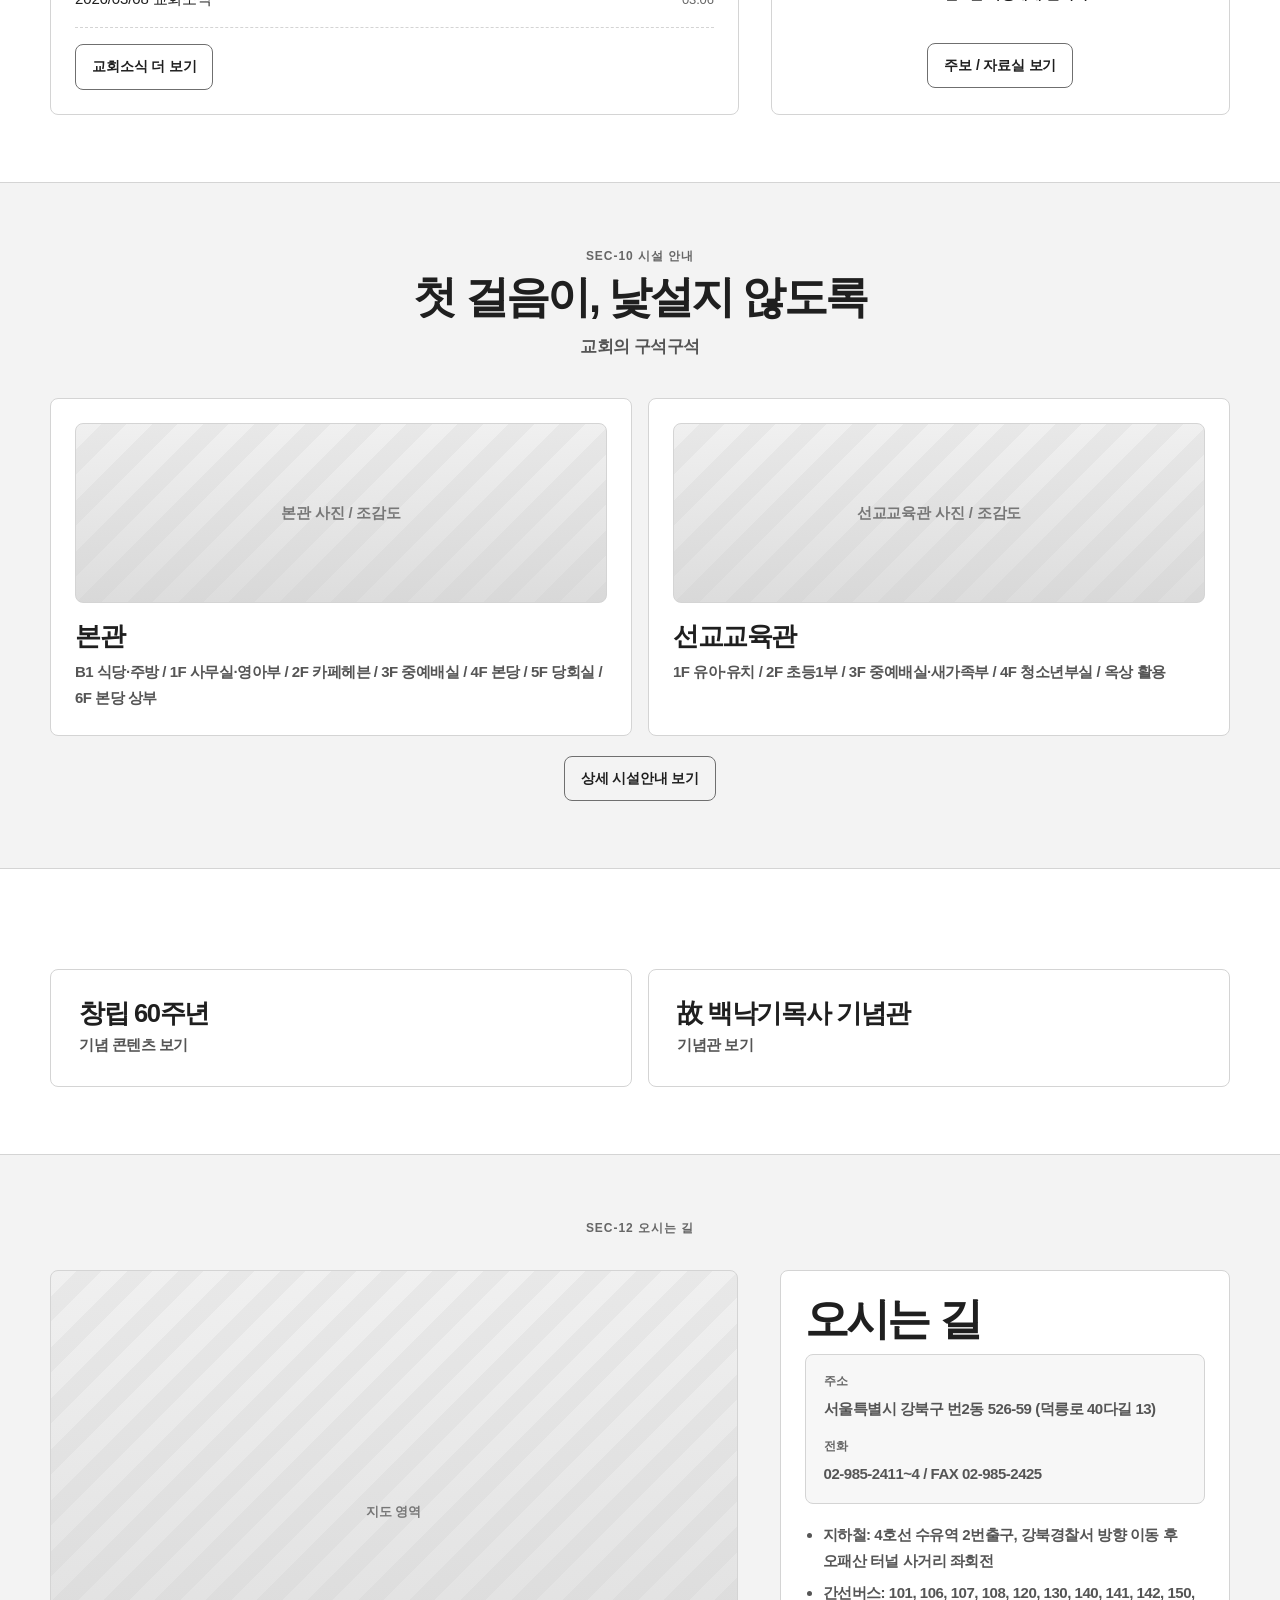
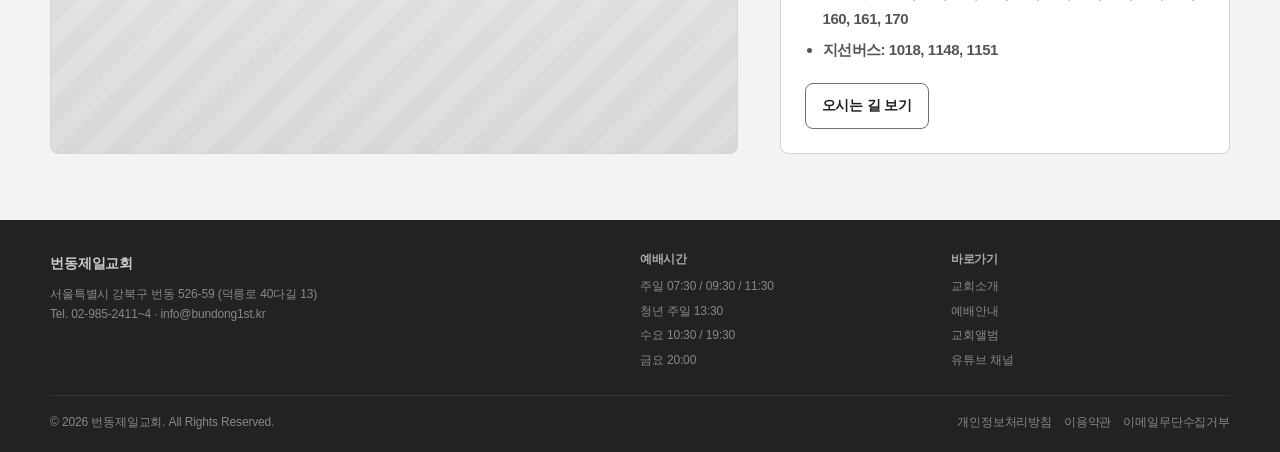
==== commit 0b487a27: "Unify church subpage UI system" ====
--- a/index.html
+++ b/index.html
@@ -8,12 +8,12 @@
     name="description"
     content="번동제일교회 리뉴얼 01·02·03 문서와 기존 bundong.com 사이트맵 분석을 바탕으로 만든 IA 와이어프레임 프로토타입"
   >
-  <link rel="stylesheet" href="assets/styles.css?v=20260413-108">
+  <link rel="stylesheet" href="assets/styles.css?v=20260417-20">
 </head>
 <body>
   <noscript>이 프로토타입은 라우팅과 섹션 전환을 위해 JavaScript가 필요합니다.</noscript>
   <div id="app"></div>
-  <script src="assets/site-data.js?v=20260413-108"></script>
-  <script src="assets/app.js?v=20260413-108"></script>
+  <script src="assets/site-data.js?v=20260417-20"></script>
+  <script src="assets/app.js?v=20260417-20"></script>
 </body>
 </html>
--- a/assets/styles.css
+++ b/assets/styles.css
@@ -3349,6 +3349,158 @@
   margin-bottom: 0 !important;
 }
 
+/* Compact top area trial: not active */
+.page-shell--compact-sub-header .subpage-hero--integrated {
+  display: none !important;
+}
+
+.page-shell--compact-sub-header .subpage-line-tabs {
+  border-top: 0 !important;
+  background: #ffffff !important;
+}
+
+.page-shell--compact-sub-header .subpage-line-tabs__inner {
+  justify-content: flex-start;
+}
+
+.page-shell--compact-sub-header .subpage-line-tabs__inner::before {
+  content: "번동제일교회는";
+  min-height: 66px;
+  display: inline-flex;
+  flex: 0 0 auto;
+  align-items: center;
+  padding-right: 30px;
+  margin-right: 8px;
+  border-right: 1px solid var(--line);
+  color: #222222;
+  font-size: 18px;
+  font-weight: 950;
+  letter-spacing: -0.05em;
+  white-space: nowrap;
+}
+
+.page-shell--compact-sub-header .subpage-line-tabs a {
+  min-height: 66px !important;
+  padding: 0 24px;
+}
+
+@media (max-width: 760px) {
+  .page-shell--compact-sub-header .subpage-line-tabs__inner::before {
+    display: none;
+  }
+}
+
+/* Church sub title area */
+.page-shell--flat-sub-header .subpage-hero--integrated {
+  display: none !important;
+}
+
+.page-shell--flat-sub-header .subpage-hero--integrated .subpage-hero__copy {
+  width: min(1180px, calc(100vw - 32px));
+  align-items: center;
+  max-width: 1180px;
+  margin: 0 auto;
+  text-align: center;
+}
+
+.page-shell--flat-sub-header .subpage-hero--integrated .subpage-category-path,
+.page-shell--flat-sub-header .subpage-hero--integrated .subpage-hero__copy > p,
+.page-shell--flat-sub-header .subpage-hero--integrated .subpage-hero__media {
+  display: none !important;
+}
+
+.page-shell--flat-sub-header .subpage-hero--integrated .subpage-hero__copy h1 {
+  margin: 0 !important;
+  color: #222222;
+  font-size: clamp(22px, 2.2vw, 30px);
+  line-height: 1.15;
+  letter-spacing: -0.055em;
+}
+
+.page-shell--flat-sub-header .subpage-line-tabs {
+  border-top: 0 !important;
+  background: #ffffff !important;
+  margin-top: -24px !important;
+}
+
+.page-shell--flat-sub-header .subpage-line-tabs__inner {
+  justify-content: center;
+}
+
+.page-shell--flat-sub-header .subpage-content > .church-landing-hero.panel,
+.page-shell--flat-sub-header .subpage-content > .directions-intro-panel.panel {
+  min-height: 320px;
+  display: grid;
+  grid-template-columns: 1fr;
+  place-items: center;
+  padding-top: 44px !important;
+  padding-bottom: 44px !important;
+  border-top: 1px solid var(--line);
+  background:
+    linear-gradient(180deg, rgba(245, 245, 245, 0.28), rgba(210, 210, 210, 0.62)),
+    repeating-linear-gradient(135deg, #eeeeee 0, #eeeeee 18px, #e3e3e3 18px, #e3e3e3 36px) !important;
+  text-align: center;
+}
+
+.page-shell--flat-sub-header .subpage-content > .church-landing-hero.panel .church-landing-hero__media {
+  display: none;
+}
+
+.page-shell--flat-sub-header .subpage-content > .church-landing-hero.panel .church-landing-hero__copy,
+.page-shell--flat-sub-header .subpage-content > .directions-intro-panel.panel .section-head {
+  width: min(820px, 100%);
+  grid-column: 1;
+  align-items: center;
+  justify-content: center;
+  margin: 0 auto;
+  text-align: center;
+}
+
+.page-shell--flat-sub-header .subpage-content > .church-landing-hero.panel .church-landing-hero__copy h2,
+.page-shell--flat-sub-header .subpage-content > .directions-intro-panel.panel .section-head h2 {
+  margin: 10px 0 12px;
+  color: var(--text);
+  font-size: clamp(34px, 3.7vw, 52px) !important;
+  line-height: 1.08 !important;
+  letter-spacing: -0.065em;
+}
+
+.page-shell--flat-sub-header .subpage-content > .church-landing-hero.panel .church-landing-hero__copy > p,
+.page-shell--flat-sub-header .subpage-content > .directions-intro-panel.panel .section-head p,
+.staff-clean-hero--photo .staff-clean-hero__overlay > p {
+  width: min(680px, 100%);
+  margin: 0 auto;
+  color: #444444;
+  font-size: 17px;
+  font-weight: 780;
+  line-height: 1.7;
+  text-align: center;
+}
+
+.page-shell--flat-sub-header .subpage-content > .church-landing-hero.panel .church-landing-hero__intro p,
+.page-shell--flat-sub-header .subpage-content > .directions-intro-panel.panel .section-head p {
+  width: min(680px, 100%);
+  margin: 0 auto;
+  color: #444444;
+  font-size: 17px;
+  font-weight: 780;
+  line-height: 1.7;
+  text-align: center;
+}
+
+.directions-intro-panel .section-head {
+  margin-bottom: 0;
+}
+
+.directions-intro-panel .section-head p {
+  width: min(660px, 100%);
+  margin: 14px auto 0;
+  color: var(--muted);
+  font-size: 17px;
+  font-weight: 720;
+  line-height: 1.7;
+}
+
 
 /* Church subpage content split refinements */
 .church-logo-grid,
@@ -3477,6 +3629,373 @@
 
   .history-story-card.is-reverse .history-story-card__media {
     order: 0;
+  }
+}
+
+/* Church organization page */
+.organization-hero-panel .church-landing-hero__copy h2 {
+  max-width: 660px;
+  font-size: clamp(38px, 4.6vw, 62px) !important;
+  line-height: 1.08 !important;
+}
+
+.organization-section-nav {
+  display: grid;
+  grid-template-columns: repeat(2, minmax(0, 1fr));
+  gap: 14px;
+  margin-top: 28px;
+}
+
+.organization-section-nav a {
+  min-height: 84px;
+  display: flex;
+  align-items: center;
+  justify-content: space-between;
+  gap: 16px;
+  padding: 22px 24px;
+  border: 1px solid var(--line);
+  border-radius: 8px;
+  background: #ffffff;
+  color: #333333;
+  font-size: 20px;
+  font-weight: 900;
+  letter-spacing: -0.05em;
+}
+
+.organization-section-nav span {
+  color: var(--muted);
+  font-size: 13px;
+  font-weight: 800;
+  letter-spacing: 0;
+}
+
+.organization-rhythm .section-head {
+  margin-bottom: clamp(30px, 4vw, 46px);
+}
+
+.organization-governance-grid,
+.organization-unit-grid,
+.organization-age-grid,
+.organization-youth-grid,
+.organization-choir-grid {
+  display: grid;
+  gap: 12px;
+}
+
+.organization-governance-grid {
+  grid-template-columns: repeat(3, minmax(0, 1fr));
+}
+
+.organization-unit-grid {
+  grid-template-columns: repeat(4, minmax(0, 1fr));
+}
+
+.organization-age-grid,
+.organization-youth-grid {
+  grid-template-columns: repeat(3, minmax(0, 1fr));
+}
+
+.organization-choir-grid {
+  grid-template-columns: repeat(4, minmax(0, 1fr));
+}
+
+.organization-card,
+.organization-unit-card,
+.organization-age-card,
+.organization-parish-card,
+.organization-list-details,
+.organization-name-panel {
+  border: 1px solid var(--line);
+  border-radius: 8px;
+  background: #ffffff;
+}
+
+.organization-card,
+.organization-unit-card,
+.organization-age-card,
+.organization-name-panel {
+  padding: 22px;
+}
+
+.organization-card small,
+.organization-unit-card small,
+.organization-age-card span,
+.organization-name-panel small,
+.organization-parish-region {
+  color: var(--muted);
+  font-size: 13px;
+  font-weight: 800;
+  line-height: 1.5;
+}
+
+.organization-card h3,
+.organization-name-panel h3,
+.organization-parish-card h3 {
+  margin: 8px 0 10px;
+  color: var(--text);
+  font-size: clamp(22px, 2.2vw, 30px);
+  line-height: 1.18;
+  letter-spacing: -0.06em;
+}
+
+.organization-card p,
+.organization-name-panel p,
+.organization-parish-card p {
+  margin: 0;
+  color: var(--muted);
+  font-size: 15px;
+  line-height: 1.72;
+  font-weight: 720;
+}
+
+.organization-unit-card strong,
+.organization-age-card strong {
+  display: block;
+  color: #222222;
+  font-size: 20px;
+  line-height: 1.2;
+  letter-spacing: -0.055em;
+}
+
+.organization-unit-card strong {
+  margin-bottom: 8px;
+}
+
+.organization-age-card strong {
+  margin-bottom: 8px;
+  font-size: 22px;
+}
+
+.organization-unit-card em {
+  display: block;
+  margin-top: 12px;
+  color: #555555;
+  font-size: 13px;
+  font-style: normal;
+  font-weight: 850;
+}
+
+.organization-unit-card.is-featured {
+  background: #f5f5f5;
+  box-shadow: inset 0 3px 0 #999999;
+}
+
+.organization-list-details {
+  margin-top: 18px;
+  overflow: hidden;
+}
+
+.organization-list-details summary {
+  min-height: 58px;
+  display: flex;
+  align-items: center;
+  justify-content: space-between;
+  gap: 16px;
+  padding: 0 20px;
+  cursor: pointer;
+  color: #333333;
+  font-size: 16px;
+  font-weight: 900;
+  list-style: none;
+}
+
+.organization-list-details summary::-webkit-details-marker {
+  display: none;
+}
+
+.organization-list-details summary::after {
+  content: "+";
+  color: var(--muted);
+  font-size: 20px;
+  font-weight: 800;
+}
+
+.organization-list-details[open] summary::after {
+  content: "-";
+}
+
+.organization-name-list {
+  display: grid;
+  gap: 0;
+  padding: 0 20px 20px;
+}
+
+.organization-name-row {
+  display: grid;
+  grid-template-columns: 128px minmax(0, 1fr);
+  gap: 18px;
+  padding: 14px 0;
+  border-top: 1px solid #eeeeee;
+  color: #333333;
+  font-size: 14px;
+  line-height: 1.65;
+  font-weight: 720;
+}
+
+.organization-name-row strong {
+  color: #222222;
+  font-weight: 950;
+}
+
+.organization-photo {
+  min-height: 150px;
+  display: grid;
+  place-items: center;
+  margin-bottom: 16px;
+  border: 1px solid var(--line);
+  border-radius: 8px;
+  background:
+    linear-gradient(135deg, rgba(0, 0, 0, 0.03), rgba(0, 0, 0, 0.09)),
+    repeating-linear-gradient(135deg, #eeeeee 0, #eeeeee 14px, #e3e3e3 14px, #e3e3e3 28px);
+  color: #777777;
+  font-size: 13px;
+  font-weight: 900;
+  text-align: center;
+}
+
+.organization-photo.is-wide {
+  min-height: 320px;
+  margin-bottom: 0;
+}
+
+.organization-photo.is-small {
+  min-height: 118px;
+}
+
+.organization-governance-list {
+  display: grid;
+  gap: 8px;
+  margin-top: 16px;
+  padding-top: 16px;
+  border-top: 1px solid #eeeeee;
+}
+
+.organization-governance-list div {
+  display: grid;
+  grid-template-columns: 52px minmax(0, 1fr);
+  gap: 10px;
+  color: #333333;
+  font-size: 14px;
+  line-height: 1.55;
+  font-weight: 760;
+}
+
+.organization-governance-list strong {
+  color: #666666;
+  font-weight: 900;
+}
+
+.organization-definition {
+  margin-top: 12px !important;
+  padding-top: 12px;
+  border-top: 1px solid #eeeeee;
+  color: #555555 !important;
+  font-size: 13px !important;
+  line-height: 1.65 !important;
+}
+
+.organization-youth-feature {
+  display: grid;
+  grid-template-columns: minmax(320px, 0.95fr) minmax(0, 1.05fr);
+  gap: 18px;
+  align-items: stretch;
+}
+
+.organization-youth-grid,
+.organization-choir-grid {
+  margin-top: 18px;
+}
+
+.organization-choir-grid .organization-name-panel h3 {
+  font-size: 21px;
+}
+
+.organization-parish-list {
+  display: grid;
+  gap: 12px;
+}
+
+.organization-parish-card {
+  display: grid;
+  grid-template-columns: 132px minmax(0, 1fr);
+  gap: 20px;
+  align-items: start;
+  padding: 22px 24px;
+}
+
+.organization-parish-card > strong {
+  color: #303030;
+  font-size: 23px;
+  font-weight: 950;
+  letter-spacing: -0.05em;
+}
+
+.organization-parish-region {
+  display: inline-grid;
+  place-items: center;
+  width: fit-content;
+  min-width: 44px;
+  height: 32px;
+  margin-bottom: 18px;
+  padding: 0 12px;
+  border: 1px solid var(--line);
+  border-radius: 999px;
+  background: #f2f2f2;
+  color: #555555;
+  font-size: 12px;
+  font-weight: 950;
+  letter-spacing: 0.04em;
+}
+
+.organization-parish-card ul,
+.organization-name-panel ul {
+  display: flex;
+  flex-wrap: wrap;
+  gap: 8px;
+  margin: 18px 0 0;
+  padding: 0;
+  list-style: none;
+}
+
+.organization-parish-card li,
+.organization-name-panel li {
+  min-height: 34px;
+  display: inline-flex;
+  align-items: center;
+  padding: 0 11px;
+  border: 1px solid #dddddd;
+  border-radius: 999px;
+  background: #f7f7f7;
+  color: #444444;
+  font-size: 13px;
+  font-weight: 850;
+}
+
+.organization-cafe-link {
+  display: inline-flex;
+  align-items: center;
+  justify-content: center;
+  min-height: 34px;
+  margin-top: 14px;
+  padding: 0 12px;
+  border: 1px solid #777777;
+  border-radius: 999px;
+  color: #333333;
+  font-size: 13px;
+  font-weight: 900;
+}
+
+@media (max-width: 980px) {
+  .organization-section-nav,
+  .organization-governance-grid,
+  .organization-unit-grid,
+  .organization-age-grid,
+  .organization-youth-grid,
+  .organization-choir-grid,
+  .organization-youth-feature,
+  .organization-parish-card,
+  .organization-name-row {
+    grid-template-columns: 1fr;
   }
 }
 
@@ -3667,6 +4186,8 @@
 .subpage-content > .church-landing-hero.panel,
 .subpage-content > .history-hero-panel.panel,
 .subpage-content > .facility-intro-panel.panel,
+.subpage-content > .staff-clean-hero.panel,
+.subpage-content > .directions-hero-panel.panel,
 .subpage-content > .organization-intro-panel.panel {
   background: #f1f1f1 !important;
 }
@@ -3689,6 +4210,18 @@
 .subpage-content > .panel .history-story-card__body,
 .subpage-content > .panel .organization-summary-card,
 .subpage-content > .panel .organization-detail-card,
+.subpage-content > .panel .organization-card,
+.subpage-content > .panel .organization-unit-card,
+.subpage-content > .panel .organization-age-card,
+.subpage-content > .panel .organization-name-panel,
+.subpage-content > .panel .organization-parish-card,
+.subpage-content > .panel .organization-list-details,
+.subpage-content > .panel .staff-clean-card,
+.subpage-content > .panel .directions-info-card,
+.subpage-content > .panel .directions-route-card,
+.subpage-content > .panel .directions-visit-step,
+.subpage-content > .panel .directions-list-details,
+.subpage-content > .panel .directions-note-box,
 .subpage-content > .panel .parish-card,
 .subpage-content > .panel .church-pastoral-note blockquote,
 .subpage-content > .panel .church-invitation-card {
@@ -3701,10 +4234,26 @@
 .subpage-content > .panel:nth-child(odd) .history-story-card__body,
 .subpage-content > .panel:nth-child(odd) .organization-summary-card,
 .subpage-content > .panel:nth-child(odd) .organization-detail-card,
+.subpage-content > .panel:nth-child(odd) .organization-card,
+.subpage-content > .panel:nth-child(odd) .organization-unit-card,
+.subpage-content > .panel:nth-child(odd) .organization-age-card,
+.subpage-content > .panel:nth-child(odd) .organization-name-panel,
+.subpage-content > .panel:nth-child(odd) .organization-parish-card,
+.subpage-content > .panel:nth-child(odd) .organization-list-details,
+.subpage-content > .panel:nth-child(odd) .staff-clean-card,
+.subpage-content > .panel:nth-child(odd) .directions-info-card,
+.subpage-content > .panel:nth-child(odd) .directions-route-card,
+.subpage-content > .panel:nth-child(odd) .directions-visit-step,
+.subpage-content > .panel:nth-child(odd) .directions-list-details,
+.subpage-content > .panel:nth-child(odd) .directions-note-box,
 .subpage-content > .panel:nth-child(odd) .parish-card,
 .subpage-content > .panel:nth-child(odd) .church-pastoral-note blockquote,
 .subpage-content > .panel:nth-child(odd) .church-invitation-card {
   background: #f7f7f7 !important;
+}
+
+.subpage-content > .staff-clean-section.panel:nth-child(odd) .staff-clean-card {
+  background: rgba(255, 255, 255, 0.78) !important;
 }
 
 
@@ -4857,6 +5406,810 @@
   max-width: 176px !important;
 }
 
+/* Staff page visual unification with church subpages */
+.staff-clean-hero .church-landing-hero__copy h2 {
+  max-width: 640px;
+  font-size: clamp(38px, 4.6vw, 62px) !important;
+  line-height: 1.08 !important;
+}
+
+.staff-clean-hero .staff-clean-tabs {
+  margin: 28px 0 0;
+}
+
+.staff-clean-hero--quiet .section-head {
+  margin-bottom: 22px;
+}
+
+.staff-clean-hero--quiet .section-head p {
+  width: min(720px, 100%);
+  margin: 14px auto 0;
+  color: var(--muted);
+  font-size: 17px;
+  font-weight: 720;
+  line-height: 1.7;
+}
+
+.subpage-content > .staff-clean-hero--photo.panel {
+  min-height: 320px;
+  display: grid;
+  place-items: center;
+  padding-top: 44px !important;
+  padding-bottom: 44px !important;
+  border-top: 1px solid var(--line);
+  background:
+    linear-gradient(180deg, rgba(245, 245, 245, 0.28), rgba(210, 210, 210, 0.62)),
+    repeating-linear-gradient(135deg, #eeeeee 0, #eeeeee 18px, #e3e3e3 18px, #e3e3e3 36px) !important;
+}
+
+.staff-clean-hero__overlay {
+  width: min(820px, 100%);
+  margin: 0 auto;
+  padding: 0;
+  text-align: center;
+}
+
+.staff-clean-hero__overlay h2 {
+  margin: 10px 0 12px;
+  color: var(--text);
+  font-size: clamp(34px, 3.7vw, 52px);
+  line-height: 1.08;
+  letter-spacing: -0.065em;
+}
+
+.staff-clean-hero__overlay p {
+  width: min(680px, 100%);
+  margin: 0 auto;
+  color: #444444;
+  font-size: 17px;
+  font-weight: 780;
+  line-height: 1.7;
+}
+
+.staff-clean-hero__overlay .staff-quick-links {
+  padding-top: 24px;
+}
+
+.staff-quick-links {
+  width: min(860px, 100%);
+  display: flex;
+  flex-wrap: wrap;
+  justify-content: center;
+  gap: 10px;
+  margin: 0 auto;
+  padding-top: 18px;
+  color: var(--muted);
+  font-size: 14px;
+  font-weight: 820;
+}
+
+.staff-quick-links span {
+  min-height: 42px;
+  display: inline-flex;
+  align-items: center;
+  color: #777777;
+}
+
+.staff-quick-links a {
+  min-width: 132px;
+  min-height: 42px;
+  display: inline-flex;
+  align-items: center;
+  justify-content: center;
+  padding: 0 20px;
+  border: 1px solid var(--line);
+  border-radius: 999px;
+  background: #ffffff;
+  color: #333333;
+  font-weight: 900;
+  text-decoration: none;
+  box-shadow: none;
+}
+
+.staff-quick-links a:hover,
+.staff-quick-links a:focus-visible {
+  background: #eeeeee;
+}
+
+.staff-clean-tabs {
+  width: min(920px, 100%);
+  display: grid !important;
+  grid-template-columns: repeat(4, minmax(0, 1fr));
+  gap: 0;
+  max-width: 920px;
+  border-radius: 0 !important;
+  background: transparent !important;
+}
+
+.staff-clean-tabs a {
+  min-height: 58px;
+  padding: 0 18px;
+  border-top: 1px solid var(--line);
+  border-bottom: 1px solid var(--line);
+  border-left: 1px solid var(--line);
+  background: rgba(255, 255, 255, 0.78);
+  color: #333333;
+  font-size: 16px;
+  font-weight: 900;
+}
+
+.staff-clean-tabs a:last-child {
+  border-right: 1px solid var(--line);
+}
+
+.staff-clean-tabs a + a::before {
+  display: none !important;
+}
+
+.staff-clean-tabs a:hover,
+.staff-clean-tabs a:focus-visible {
+  background: #eeeeee;
+}
+
+.staff-clean-section .section-head {
+  margin-bottom: clamp(30px, 4vw, 46px);
+}
+
+.subpage-content > .staff-clean-section.panel {
+  padding-top: 56px !important;
+  padding-bottom: 76px !important;
+}
+
+.section-navigator,
+.staff-section-navigator {
+  display: grid;
+  justify-items: center;
+  gap: 14px;
+  margin-bottom: clamp(24px, 3vw, 34px);
+}
+
+.church-landing-hero .section-navigator {
+  margin-bottom: clamp(24px, 3vw, 34px);
+}
+
+.church-landing-hero .section-navigator nav {
+  width: min(820px, 100%);
+}
+
+.section-navigator nav,
+.staff-section-navigator nav {
+  width: min(860px, 100%);
+  display: flex;
+  flex-wrap: wrap;
+  justify-content: center;
+  gap: 10px;
+}
+
+.section-navigator a,
+.staff-section-navigator a {
+  min-width: 132px;
+  min-height: 42px;
+  display: inline-flex;
+  align-items: center;
+  justify-content: center;
+  padding: 0 20px;
+  border: 1px solid var(--line);
+  border-radius: 999px;
+  background: #ffffff;
+  color: #555555;
+  font-size: 14px;
+  font-weight: 900;
+}
+
+.section-navigator a.is-parent,
+.staff-section-navigator a.is-parent {
+  min-width: 154px;
+  border-color: #333333;
+  background: #333333;
+  color: #ffffff;
+}
+
+.section-navigator a.is-current,
+.staff-section-navigator a.is-current {
+  border-color: #555555;
+  background: #eeeeee;
+  color: #111111;
+}
+
+.section-navigator a.is-parent.is-current,
+.staff-section-navigator a.is-parent.is-current {
+  border-color: #222222;
+  background: #222222;
+  color: #ffffff;
+}
+
+.section-navigator a:hover,
+.section-navigator a:focus-visible,
+.staff-section-navigator a:hover,
+.staff-section-navigator a:focus-visible {
+  background: #eeeeee;
+  color: #111111;
+}
+
+.section-navigator a.is-parent:hover,
+.section-navigator a.is-parent:focus-visible,
+.staff-section-navigator a.is-parent:hover,
+.staff-section-navigator a.is-parent:focus-visible {
+  background: #222222;
+  color: #ffffff;
+}
+
+.newcomer-section-head {
+  width: min(760px, 100%);
+  margin: 0 auto 18px;
+  text-align: center;
+}
+
+.newcomer-section-head + .section-navigator {
+  margin-bottom: clamp(24px, 3vw, 36px);
+}
+
+.newcomer-section-head h2 {
+  margin: 0;
+  color: var(--text);
+  font-size: clamp(30px, 3vw, 44px);
+  line-height: 1.14;
+  letter-spacing: -0.06em;
+}
+
+.newcomer-section-head p {
+  width: min(620px, 100%);
+  margin: 12px auto 0;
+  color: #555555;
+  font-size: 17px;
+  font-weight: 780;
+  line-height: 1.65;
+}
+
+.church-section-intro {
+  width: min(860px, 100%);
+  margin: 0 auto;
+  text-align: center;
+}
+
+.church-section-feature {
+  display: grid;
+  gap: clamp(22px, 3vw, 34px);
+}
+
+.church-section-media {
+  width: min(980px, 100%);
+  min-height: clamp(220px, 30vw, 360px);
+  display: grid;
+  place-items: center;
+  margin: 0 auto clamp(22px, 3vw, 34px);
+  border: 1px solid var(--line);
+  border-radius: 8px;
+  background:
+    linear-gradient(135deg, rgba(0, 0, 0, 0.03), rgba(0, 0, 0, 0.09)),
+    repeating-linear-gradient(135deg, #eeeeee 0, #eeeeee 18px, #e3e3e3 18px, #e3e3e3 36px);
+  color: #777777;
+  font-size: 15px;
+  font-weight: 900;
+  text-align: center;
+}
+
+.church-section-feature .church-section-media {
+  margin-bottom: 0;
+}
+
+.church-section-intro h2 {
+  margin: 0;
+  color: var(--text);
+  font-size: clamp(34px, 3.4vw, 50px);
+  line-height: 1.12;
+  letter-spacing: -0.065em;
+}
+
+.church-section-intro .church-landing-hero__intro {
+  width: min(680px, 100%);
+  margin: 18px auto 0;
+}
+
+.church-section-intro p {
+  margin: 0;
+  color: #444444;
+  font-size: 17px;
+  font-weight: 780;
+  line-height: 1.7;
+}
+
+.staff-clean-role h3 {
+  margin-bottom: 14px;
+  padding-bottom: 0;
+  border-bottom: 0;
+  font-size: clamp(21px, 2vw, 28px);
+}
+
+.staff-clean-leaders,
+.staff-clean-row,
+.staff-clean-grid,
+.staff-clean-role-stack {
+  gap: 18px;
+}
+
+.staff-clean-leaders,
+.staff-clean-row.is-three,
+.staff-clean-row.is-two {
+  margin-top: 36px;
+}
+
+.staff-clean-leaders {
+  margin-top: 0;
+  margin-bottom: 36px;
+}
+
+#staff-section-pastors > .staff-clean-role,
+#staff-section-pastors > .staff-clean-row {
+  margin-top: 54px;
+  padding-top: 0;
+  border-top: 0;
+}
+
+#staff-section-pastors > .staff-clean-row + .staff-clean-row {
+  margin-top: 54px;
+}
+
+.staff-clean-role + .staff-clean-role {
+  margin-top: 36px;
+}
+
+.staff-clean-card {
+  border-radius: 8px !important;
+  background: rgba(255, 255, 255, 0.78) !important;
+  box-shadow: none !important;
+}
+
+.staff-clean-card__photo {
+  border-style: solid;
+  border-radius: 8px !important;
+  background:
+    linear-gradient(135deg, rgba(0, 0, 0, 0.03), rgba(0, 0, 0, 0.09)),
+    repeating-linear-gradient(135deg, #eeeeee 0, #eeeeee 14px, #e3e3e3 14px, #e3e3e3 28px) !important;
+  color: #777777;
+}
+
+.staff-clean-card__text strong {
+  font-size: clamp(20px, 1.8vw, 25px);
+}
+
+.staff-clean-card__text span {
+  color: #555555;
+  font-size: 14px;
+  font-weight: 850;
+}
+
+.staff-clean-card__text p {
+  color: var(--muted);
+  font-size: 13px;
+  font-weight: 720;
+}
+
+.staff-clean-grid.is-many .staff-clean-card,
+.staff-clean-grid.is-office .staff-clean-card {
+  padding: 18px;
+}
+
+@media (max-width: 820px) {
+  .staff-clean-tabs {
+    grid-template-columns: repeat(2, minmax(0, 1fr)) !important;
+    border: 0 !important;
+  }
+
+  .staff-clean-tabs a {
+    border: 1px solid var(--line) !important;
+  }
+}
+
+@media (max-width: 520px) {
+  .staff-clean-tabs {
+    grid-template-columns: 1fr !important;
+  }
+}
+
+/* Directions page */
+.directions-hero-panel .church-landing-hero__copy h2 {
+  max-width: 660px;
+  font-size: clamp(38px, 4.6vw, 62px) !important;
+  line-height: 1.08 !important;
+}
+
+.directions-quick-grid {
+  display: grid;
+  grid-template-columns: repeat(4, minmax(0, 1fr));
+  gap: 0;
+  margin-top: 28px;
+  border: 1px solid var(--line);
+}
+
+.directions-quick-grid a {
+  min-height: 74px;
+  display: flex;
+  flex-direction: column;
+  justify-content: center;
+  gap: 5px;
+  padding: 16px 18px;
+  border-left: 1px solid var(--line);
+  background: rgba(255, 255, 255, 0.78);
+  color: #333333;
+}
+
+.directions-quick-grid a:first-child {
+  border-left: 0;
+}
+
+.directions-quick-grid strong {
+  color: var(--text);
+  font-size: 18px;
+  font-weight: 950;
+  letter-spacing: -0.045em;
+}
+
+.directions-quick-grid span {
+  color: var(--muted);
+  font-size: 13px;
+  font-weight: 800;
+}
+
+.directions-map-layout,
+.directions-transit-grid,
+.directions-car-grid,
+.directions-visit-flow,
+.directions-summary-grid {
+  display: grid;
+  gap: 18px;
+}
+
+.directions-map-layout {
+  grid-template-columns: minmax(320px, 1.15fr) minmax(280px, 0.85fr);
+  align-items: stretch;
+}
+
+.directions-map-placeholder {
+  min-height: 520px;
+  display: grid;
+  place-items: center;
+  border: 1px solid var(--line);
+  border-radius: 8px;
+  background:
+    linear-gradient(135deg, rgba(0, 0, 0, 0.03), rgba(0, 0, 0, 0.09)),
+    repeating-linear-gradient(135deg, #eeeeee 0, #eeeeee 18px, #e3e3e3 18px, #e3e3e3 36px);
+  color: #777777;
+  font-size: 15px;
+  font-weight: 900;
+  text-align: center;
+}
+
+.directions-map-placeholder.is-compact {
+  min-height: 430px;
+}
+
+.directions-map-placeholder.is-reference {
+  min-height: 440px;
+  margin-bottom: 0;
+  border-radius: 8px 8px 0 0;
+}
+
+.directions-reference-layout {
+  border: 1px solid var(--line);
+  border-radius: 8px;
+  overflow: hidden;
+  background: rgba(255, 255, 255, 0.78);
+}
+
+.directions-reference-layout .directions-map-placeholder {
+  border: 0;
+}
+
+.directions-contact-strip {
+  display: grid;
+  grid-template-columns: minmax(0, 1.45fr) minmax(260px, 0.55fr);
+  border-top: 1px solid var(--line);
+  background: rgba(255, 255, 255, 0.88);
+}
+
+.directions-contact-strip div {
+  min-width: 0;
+  padding: 22px 24px;
+}
+
+.directions-contact-strip div + div {
+  border-left: 1px solid var(--line);
+}
+
+.directions-contact-strip span,
+.directions-reference-routes > article > span {
+  display: inline-flex;
+  color: var(--muted);
+  font-size: 13px;
+  font-weight: 900;
+}
+
+.directions-contact-strip strong {
+  display: block;
+  margin-top: 8px;
+  color: var(--text);
+  font-size: clamp(19px, 2vw, 26px);
+  line-height: 1.35;
+  letter-spacing: -0.05em;
+}
+
+.directions-reference-routes {
+  display: grid;
+  margin-top: 22px;
+  border-top: 1px solid var(--line);
+}
+
+.directions-reference-routes > article {
+  display: grid;
+  grid-template-columns: 128px minmax(0, 1fr);
+  gap: 22px;
+  padding: 22px 0;
+  border-bottom: 1px solid #e5e5e5;
+}
+
+.directions-reference-routes > article:last-child {
+  border-bottom: 0;
+}
+
+.directions-reference-routes h3 {
+  margin: 0 0 7px;
+  color: var(--text);
+  font-size: clamp(21px, 2vw, 28px);
+  line-height: 1.18;
+  letter-spacing: -0.055em;
+}
+
+.directions-reference-routes p {
+  margin: 0;
+  color: var(--muted);
+  font-size: 15px;
+  line-height: 1.72;
+  font-weight: 720;
+}
+
+.directions-info-stack {
+  display: grid;
+  gap: 14px;
+  align-content: start;
+}
+
+.directions-info-card,
+.directions-route-card,
+.directions-visit-step,
+.directions-list-details,
+.directions-note-box {
+  border: 1px solid var(--line);
+  border-radius: 8px;
+  background: #ffffff;
+}
+
+.directions-info-card,
+.directions-route-card,
+.directions-visit-step,
+.directions-note-box {
+  padding: 24px;
+}
+
+.directions-info-card > span,
+.directions-route-card > span {
+  display: inline-flex;
+  margin-bottom: 12px;
+  color: var(--muted);
+  font-size: 13px;
+  font-weight: 900;
+}
+
+.directions-info-card h3,
+.directions-route-card h3,
+.directions-visit-step h3 {
+  margin: 0 0 10px;
+  color: var(--text);
+  font-size: clamp(22px, 2.2vw, 30px);
+  line-height: 1.18;
+  letter-spacing: -0.055em;
+}
+
+.directions-info-card p,
+.directions-route-card p,
+.directions-visit-step p,
+.directions-note-box p {
+  margin: 0;
+  color: var(--muted);
+  font-size: 15px;
+  line-height: 1.72;
+  font-weight: 720;
+}
+
+.directions-info-card.is-primary h3 {
+  font-size: clamp(24px, 2.6vw, 34px);
+}
+
+.directions-info-card a {
+  display: inline-flex;
+  align-items: center;
+  justify-content: center;
+  min-height: 40px;
+  margin-top: 16px;
+  padding: 0 14px;
+  border: 1px solid #777777;
+  border-radius: 8px;
+  color: #333333;
+  font-size: 14px;
+  font-weight: 900;
+}
+
+.directions-action-row {
+  display: grid;
+  grid-template-columns: repeat(2, minmax(0, 1fr));
+  gap: 10px;
+}
+
+.directions-action-row span {
+  min-height: 48px;
+  display: grid;
+  place-items: center;
+  border: 1px solid var(--line);
+  border-radius: 8px;
+  background: #f7f7f7;
+  color: #555555;
+  font-size: 13px;
+  font-weight: 900;
+}
+
+.directions-transit-grid {
+  grid-template-columns: minmax(320px, 1.15fr) repeat(2, minmax(0, 0.925fr));
+}
+
+.directions-route-card ol {
+  display: grid;
+  gap: 8px;
+  margin: 18px 0 0;
+  padding-left: 20px;
+  color: #333333;
+  font-size: 14px;
+  font-weight: 780;
+  line-height: 1.55;
+}
+
+.directions-car-grid,
+.directions-visit-flow,
+.directions-summary-grid {
+  grid-template-columns: repeat(3, minmax(0, 1fr));
+}
+
+.directions-summary-grid {
+  margin-top: 18px;
+  grid-template-columns: repeat(4, minmax(0, 1fr));
+}
+
+.directions-visit-step strong {
+  display: inline-grid;
+  place-items: center;
+  width: 42px;
+  height: 42px;
+  margin-bottom: 22px;
+  border: 1px solid var(--line);
+  border-radius: 50%;
+  background: #eeeeee;
+  color: #333333;
+  font-size: 13px;
+  font-weight: 950;
+}
+
+.directions-list-details {
+  margin-top: 18px;
+  overflow: hidden;
+}
+
+.directions-list-details summary {
+  min-height: 58px;
+  display: flex;
+  align-items: center;
+  justify-content: space-between;
+  gap: 16px;
+  padding: 0 20px;
+  cursor: pointer;
+  color: #333333;
+  font-size: 16px;
+  font-weight: 900;
+  list-style: none;
+}
+
+.directions-list-details summary::-webkit-details-marker {
+  display: none;
+}
+
+.directions-list-details summary::after {
+  content: "+";
+  color: var(--muted);
+  font-size: 20px;
+  font-weight: 800;
+}
+
+.directions-list-details[open] summary::after {
+  content: "-";
+}
+
+.directions-list-details ul {
+  display: grid;
+  gap: 10px;
+  margin: 0;
+  padding: 0 20px 20px 38px;
+  color: #333333;
+  font-size: 14px;
+  font-weight: 720;
+  line-height: 1.65;
+}
+
+.directions-note-box {
+  max-width: none;
+  margin: 18px 0 0;
+  padding: 22px 24px;
+  text-align: left;
+}
+
+.directions-note-box strong {
+  display: block;
+  margin-bottom: 8px;
+  color: var(--text);
+  font-size: 22px;
+  letter-spacing: -0.05em;
+}
+
+#directions-section-map,
+#directions-section-transit,
+#directions-section-car,
+#directions-section-first {
+  scroll-margin-top: 118px;
+}
+
+@media (max-width: 980px) {
+  .directions-quick-grid,
+  .directions-map-layout,
+  .directions-transit-grid,
+  .directions-car-grid,
+  .directions-visit-flow,
+  .directions-summary-grid {
+    grid-template-columns: 1fr;
+  }
+
+  .directions-quick-grid a {
+    border-left: 0;
+    border-top: 1px solid var(--line);
+  }
+
+  .directions-quick-grid a:first-child {
+    border-top: 0;
+  }
+
+  .directions-map-placeholder {
+    min-height: 360px;
+  }
+
+  .directions-map-placeholder.is-compact {
+    min-height: 320px;
+  }
+
+  .directions-map-placeholder.is-reference {
+    min-height: 320px;
+  }
+
+  .directions-contact-strip,
+  .directions-reference-routes > article {
+    grid-template-columns: 1fr;
+  }
+
+  .directions-contact-strip div + div {
+    border-left: 0;
+    border-top: 1px solid var(--line);
+  }
+
+  .directions-reference-routes > article {
+    gap: 10px;
+  }
+}
+
 
 /* Global subpage line-map tabs */
 .subpage-line-tabs {
@@ -4969,25 +6322,43 @@
   margin-bottom: 24px;
 }
 
+.newcomer-year-filter,
+.newcomer-tag-row {
+  width: min(760px, 100%);
+  align-items: center;
+  margin: 0 auto 24px;
+  padding: 16px 0;
+  border-top: 1px solid var(--line);
+  border-bottom: 1px solid var(--line);
+}
+
+.newcomer-year-filter strong,
+.newcomer-tag-row strong {
+  color: #333333;
+  font-size: 14px;
+  font-weight: 950;
+}
+
 .newcomer-year-filter span,
 .newcomer-tag-row span {
-  display: inline-flex;
-  min-height: 36px;
-  align-items: center;
-  padding: 0 14px;
-  border: 1px solid var(--line);
-  border-radius: 999px;
-  background: #ffffff;
-  color: #555555;
-  font-size: var(--fs-sm);
-  font-weight: 800;
+  color: #666666;
+  font-size: 14px;
+  font-weight: 850;
+}
+
+.newcomer-year-filter span + span::before,
+.newcomer-tag-row span + span::before {
+  content: "/";
+  margin-right: 8px;
+  color: #bbbbbb;
+  font-weight: 700;
 }
 
 .newcomer-year-filter span.is-active,
 .newcomer-tag-row span.is-active {
-  background: #333333;
-  color: #ffffff;
-  border-color: #333333;
+  color: #111111;
+  text-decoration: underline;
+  text-underline-offset: 5px;
 }
 
 .button-row.centered {
@@ -5256,25 +6627,38 @@
 }
 
 .newcomer-education-meta {
-  display: flex;
-  flex-wrap: wrap;
-  justify-content: center;
-  gap: 8px;
-  margin-bottom: 22px;
-}
-
-.newcomer-education-meta span {
-  display: inline-flex;
-  min-height: 34px;
-  align-items: center;
-  padding: 0 13px;
-  border: 1px solid var(--line);
-  border-radius: 999px;
-  background: rgba(255, 255, 255, 0.82);
+  width: min(760px, 100%);
+  display: grid;
+  grid-template-columns: repeat(3, minmax(0, 1fr));
+  gap: 0;
+  margin: 28px auto 0;
+  padding: 18px 0 0;
+  border-top: 1px solid var(--line);
+}
+
+.newcomer-education-meta div {
+  min-width: 0;
+  padding: 0 18px;
+  text-align: center;
+}
+
+.newcomer-education-meta div + div {
+  border-left: 1px solid var(--line);
+}
+
+.newcomer-education-meta dt {
+  margin-bottom: 7px;
   color: var(--muted);
   font-size: 13px;
-  font-weight: 800;
-  letter-spacing: -0.02em;
+  font-weight: 900;
+}
+
+.newcomer-education-meta dd {
+  margin: 0;
+  color: #333333;
+  font-size: 15px;
+  font-weight: 850;
+  line-height: 1.45;
 }
 
 .newcomers-education-panel .newcomer-week-grid {
@@ -6149,6 +7533,281 @@
 
   .subpage-content .section-head.section-head-center {
     text-align: left;
+  }
+}
+
+/* Church facility: approved wireframe structure */
+.facility-intro-panel .church-landing-hero__copy h2 {
+  max-width: 640px;
+  font-size: clamp(38px, 4.6vw, 62px) !important;
+  line-height: 1.08 !important;
+}
+
+.facility-space-panel .section-head,
+.facility-cafe-panel .section-head,
+.facility-visit-panel .section-head {
+  margin-bottom: clamp(30px, 4vw, 46px);
+}
+
+.facility-stack {
+  display: grid;
+  gap: 18px;
+}
+
+.subpage-content .facility-overview {
+  display: grid;
+  grid-template-columns: minmax(280px, 0.86fr) minmax(0, 1.14fr);
+  gap: 24px;
+  align-items: stretch;
+  padding: clamp(24px, 4vw, 36px);
+  border: 1px solid var(--line);
+  border-radius: 18px;
+  background: #ffffff;
+}
+
+.subpage-content .facility-overview__media {
+  min-height: 280px;
+  display: grid;
+  place-items: center;
+  border: 1px solid var(--line);
+  border-radius: 14px;
+  background:
+    linear-gradient(135deg, rgba(0, 0, 0, 0.03), rgba(0, 0, 0, 0.09)),
+    repeating-linear-gradient(135deg, #eeeeee 0, #eeeeee 14px, #e3e3e3 14px, #e3e3e3 28px);
+  color: #777777;
+  font-size: 14px;
+  font-weight: 900;
+  text-align: center;
+}
+
+.subpage-content .facility-overview__body h3 {
+  margin: 0 0 12px;
+  color: var(--text);
+  font-size: clamp(26px, 3vw, 36px);
+  line-height: 1.16;
+  letter-spacing: -0.06em;
+}
+
+.subpage-content .facility-overview__body p {
+  margin: 0 0 22px;
+  color: var(--muted);
+  font-size: 16px;
+  line-height: 1.7;
+  font-weight: 700;
+}
+
+.subpage-content .facility-floor-list {
+  display: grid;
+  gap: 8px;
+}
+
+.subpage-content .facility-floor-item {
+  display: grid;
+  grid-template-columns: 64px minmax(0, 1fr);
+  gap: 12px;
+  align-items: center;
+  min-height: 44px;
+  padding: 9px 12px;
+  border: 1px solid #e6e6e6;
+  border-radius: 12px;
+  background: #f8f8f8;
+  font-size: 15px;
+}
+
+.subpage-content .facility-floor-item.is-worship {
+  border-color: #cfcfcf;
+  background: #eeeeee;
+}
+
+.subpage-content .facility-floor-item strong {
+  display: block;
+  min-width: 0;
+  margin-right: 0;
+  color: #333333;
+  font-size: 15px;
+  font-weight: 950;
+}
+
+.subpage-content .facility-floor-item.is-worship strong::after {
+  content: "*";
+  margin-left: 2px;
+  color: #555555;
+}
+
+.subpage-content .facility-floor-item span {
+  color: #4a4a4a;
+  font-size: 15px;
+  line-height: 1.45;
+  font-weight: 720;
+}
+
+.facility-floor-note {
+  margin: 14px 0 0 !important;
+  color: #777777 !important;
+  font-size: 13px !important;
+  line-height: 1.55 !important;
+  font-weight: 700 !important;
+}
+
+.facility-cafe-grid {
+  display: grid;
+  grid-template-columns: minmax(300px, 0.9fr) minmax(0, 1.1fr);
+  gap: 24px;
+  align-items: stretch;
+}
+
+.facility-cafe-photo,
+.facility-cafe-copy {
+  border: 1px solid var(--line);
+  border-radius: 18px;
+  background: #ffffff;
+}
+
+.facility-cafe-photo {
+  min-height: 320px;
+  display: grid;
+  place-items: center;
+  background:
+    linear-gradient(135deg, rgba(0, 0, 0, 0.03), rgba(0, 0, 0, 0.09)),
+    repeating-linear-gradient(135deg, #eeeeee 0, #eeeeee 14px, #e3e3e3 14px, #e3e3e3 28px);
+  color: #777777;
+  font-size: 14px;
+  font-weight: 900;
+  text-align: center;
+}
+
+.facility-cafe-copy {
+  display: flex;
+  flex-direction: column;
+  justify-content: center;
+  padding: clamp(28px, 4vw, 44px);
+}
+
+.facility-cafe-copy h3 {
+  margin: 0 0 14px;
+  color: var(--text);
+  font-size: clamp(28px, 3.3vw, 42px);
+  line-height: 1.14;
+  letter-spacing: -0.06em;
+}
+
+.facility-cafe-copy p {
+  margin: 0;
+  color: var(--muted);
+  font-size: 16px;
+  line-height: 1.75;
+  font-weight: 720;
+}
+
+.facility-cafe-points {
+  display: grid;
+  grid-template-columns: repeat(3, minmax(0, 1fr));
+  gap: 10px;
+  margin-top: 24px;
+}
+
+.facility-cafe-points span {
+  min-height: 42px;
+  display: inline-flex;
+  align-items: center;
+  justify-content: center;
+  padding: 0 12px;
+  border: 1px solid var(--line);
+  border-radius: 999px;
+  background: #f7f7f7;
+  color: #444444;
+  font-size: 14px;
+  font-weight: 850;
+  text-align: center;
+}
+
+.facility-visit-grid {
+  display: grid;
+  grid-template-columns: repeat(3, minmax(0, 1fr));
+  gap: 16px;
+}
+
+.facility-visit-card {
+  padding: 26px;
+  border: 1px solid var(--line);
+  border-radius: 18px;
+  background: #ffffff;
+}
+
+.facility-visit-icon {
+  display: grid;
+  place-items: center;
+  width: 54px;
+  height: 54px;
+  margin-bottom: 22px;
+  border: 1px solid var(--line);
+  border-radius: 50%;
+  background: #f2f2f2;
+  color: #555555;
+  font-size: 13px;
+  font-weight: 950;
+}
+
+.facility-visit-card h3 {
+  margin: 0 0 10px;
+  color: var(--text);
+  font-size: 23px;
+  line-height: 1.25;
+  letter-spacing: -0.055em;
+}
+
+.facility-visit-card p {
+  margin: 0;
+  color: var(--muted);
+  font-size: 15px;
+  line-height: 1.65;
+  font-weight: 700;
+}
+
+.facility-info-list {
+  display: grid;
+  gap: 8px;
+  margin-top: 16px;
+  padding-top: 16px;
+  border-top: 1px solid var(--line);
+}
+
+.facility-info-list div {
+  display: flex;
+  justify-content: space-between;
+  gap: 12px;
+  color: #3f3f3f;
+  font-size: 14px;
+  line-height: 1.55;
+  font-weight: 760;
+}
+
+.facility-info-list span {
+  color: var(--muted);
+  font-weight: 700;
+}
+
+.facility-visit-card a {
+  display: inline-flex;
+  min-height: 40px;
+  align-items: center;
+  justify-content: center;
+  margin-top: 18px;
+  padding: 0 15px;
+  border: 1px solid #555555;
+  border-radius: 999px;
+  color: #333333;
+  font-size: 14px;
+  font-weight: 900;
+  text-decoration: none;
+}
+
+@media (max-width: 980px) {
+  .subpage-content .facility-overview,
+  .facility-cafe-grid,
+  .facility-cafe-points,
+  .facility-visit-grid {
+    grid-template-columns: 1fr;
   }
 }
 
@@ -7065,3 +8724,371 @@
 .memorial-gallery-grid {
   gap: 16px !important;
 }
+
+/* First section title rhythm: keep church subpages visually identical */
+.page-shell--flat-sub-header .subpage-content > .church-landing-hero.panel .church-landing-hero__copy h2,
+.page-shell--flat-sub-header .subpage-content > .directions-intro-panel.panel .section-head h2,
+.subpage-content > .staff-clean-hero--photo.panel .staff-clean-hero__overlay h2 {
+  margin: 10px 0 12px !important;
+  color: var(--text) !important;
+  font-size: clamp(40px, 4.8vw, 66px) !important;
+  font-weight: 900 !important;
+  line-height: 1.08 !important;
+  letter-spacing: -0.065em !important;
+  text-align: center !important;
+}
+
+.page-shell--flat-sub-header .subpage-content > .church-landing-hero.panel .church-landing-hero__copy > p,
+.page-shell--flat-sub-header .subpage-content > .church-landing-hero.panel .church-landing-hero__intro p,
+.page-shell--flat-sub-header .subpage-content > .directions-intro-panel.panel .section-head p,
+.subpage-content > .staff-clean-hero--photo.panel .staff-clean-hero__overlay p {
+  width: min(680px, 100%) !important;
+  margin: 0 auto !important;
+  color: #444444 !important;
+  font-size: 17px !important;
+  font-weight: 780 !important;
+  line-height: 1.7 !important;
+  letter-spacing: -0.032em !important;
+  text-align: center !important;
+}
+
+/* Main page: align with church/newcomer subpage UI language */
+.home-shell {
+  background: #ffffff !important;
+}
+
+.home-shell section {
+  border-top: 1px solid var(--line) !important;
+  background: #ffffff !important;
+}
+
+.home-shell section:nth-child(odd) {
+  background: #f3f3f3 !important;
+}
+
+.home-shell .home-hero,
+.home-shell .home-quick,
+.home-shell .home-intro,
+.home-shell .home-worship,
+.home-shell .home-visitor,
+.home-shell .home-album,
+.home-shell .home-sermons,
+.home-shell .home-news,
+.home-shell .home-facility,
+.home-shell .home-anniversary,
+.home-shell .home-directions {
+  padding: clamp(56px, 5.2vw, 82px) 0 !important;
+}
+
+.home-hero--immersive,
+.home-feature-panel {
+  color: var(--text) !important;
+}
+
+.home-hero--immersive::before,
+.home-hero--immersive::after,
+.home-feature-panel::before,
+.home-feature-panel::after {
+  display: none !important;
+}
+
+.home-sec-label {
+  display: block !important;
+  margin: 0 0 10px !important;
+  color: #666666 !important;
+  font-size: 12px !important;
+  font-weight: 900 !important;
+  line-height: 1.2 !important;
+  letter-spacing: 0.08em !important;
+  text-align: center !important;
+}
+
+.home-section-head {
+  width: min(820px, 100%) !important;
+  margin: 0 auto clamp(24px, 2.8vw, 38px) !important;
+  text-align: center !important;
+}
+
+.home-section-head h2,
+.home-directions__info h2,
+.home-news__panel h2 {
+  margin: 0 0 10px !important;
+  color: var(--text) !important;
+  font-size: clamp(30px, 3.4vw, 46px) !important;
+  font-weight: 900 !important;
+  line-height: 1.14 !important;
+  letter-spacing: -0.058em !important;
+}
+
+.home-section-head p,
+.home-news__panel > p {
+  width: min(680px, 100%) !important;
+  margin: 0 auto !important;
+  color: #555555 !important;
+  font-size: 17px !important;
+  font-weight: 760 !important;
+  line-height: 1.7 !important;
+  letter-spacing: -0.032em !important;
+}
+
+.home-hero__grid,
+.home-intro__grid,
+.home-worship__grid,
+.home-visitor__steps,
+.home-album__layout,
+.home-sermons__main,
+.home-sermons__subgrid,
+.home-news__grid,
+.home-facility__grid,
+.home-anniversary__grid,
+.home-directions__grid {
+  margin-top: clamp(22px, 3vw, 34px) !important;
+}
+
+.home-hero__grid,
+.home-intro__grid,
+.home-directions__grid {
+  gap: clamp(24px, 3.4vw, 42px) !important;
+}
+
+.home-hero__copy h1,
+.home-intro__copy h2 {
+  margin: 0 0 12px !important;
+  color: var(--text) !important;
+  font-size: clamp(34px, 3.8vw, 52px) !important;
+  font-weight: 900 !important;
+  line-height: 1.1 !important;
+  letter-spacing: -0.065em !important;
+}
+
+.home-hero__lead {
+  margin: 0 0 8px !important;
+  color: #333333 !important;
+  font-size: 19px !important;
+  font-weight: 850 !important;
+  line-height: 1.55 !important;
+  letter-spacing: -0.04em !important;
+}
+
+.home-hero__desc,
+.home-intro__copy p,
+.home-directions__info .bullet-list,
+.home-directions__info dd,
+.home-worship__card p,
+.home-feature-panel .home-worship__card p,
+.home-worship__card .meta,
+.home-feature-panel .home-worship__card .meta,
+.home-anniversary__card p,
+.home-sermons__info p,
+.home-sermons__info .callout p,
+.home-facility__card p {
+  color: #555555 !important;
+  font-size: 15px !important;
+  font-weight: 720 !important;
+  line-height: 1.72 !important;
+  letter-spacing: -0.032em !important;
+}
+
+.home-hero__media,
+.home-intro__media,
+.home-worship__media,
+.home-directions__map,
+.home-facility__card .placeholder-box,
+.home-album__card .placeholder-box,
+.home-sermons__subitem .placeholder-box,
+.home-news__bulletin {
+  border: 1px solid var(--line) !important;
+  border-radius: 8px !important;
+  background:
+    linear-gradient(180deg, rgba(245, 245, 245, 0.28), rgba(210, 210, 210, 0.62)),
+    repeating-linear-gradient(135deg, #eeeeee 0, #eeeeee 18px, #e3e3e3 18px, #e3e3e3 36px) !important;
+  color: #777777 !important;
+  font-weight: 850 !important;
+}
+
+.home-sermons__video {
+  border: 1px solid var(--line) !important;
+  border-radius: 8px !important;
+  background:
+    linear-gradient(180deg, rgba(245, 245, 245, 0.2), rgba(190, 190, 190, 0.58)),
+    repeating-linear-gradient(135deg, #e7e7e7 0, #e7e7e7 18px, #dcdcdc 18px, #dcdcdc 36px) !important;
+  color: #666666 !important;
+}
+
+.home-quick__grid {
+  gap: 10px !important;
+}
+
+.home-quick__item {
+  min-height: 70px !important;
+  width: auto !important;
+  min-width: 130px !important;
+  flex-direction: row !important;
+  justify-content: center !important;
+  padding: 0 18px !important;
+  border: 1px solid var(--line) !important;
+  border-radius: 8px !important;
+  background: #ffffff !important;
+  color: #333333 !important;
+  font-size: 15px !important;
+  font-weight: 900 !important;
+  letter-spacing: -0.04em !important;
+}
+
+.home-quick__icon {
+  width: auto !important;
+  height: auto !important;
+  border: 0 !important;
+  border-radius: 0 !important;
+  background: transparent !important;
+  color: #777777 !important;
+  font-size: 12px !important;
+  font-weight: 900 !important;
+  letter-spacing: 0 !important;
+}
+
+.home-worship__card,
+.home-album__card,
+.home-sermons__subitem,
+.home-news__panel,
+.home-facility__card,
+.home-anniversary__card,
+.home-directions__info,
+.home-step {
+  border: 1px solid var(--line) !important;
+  border-radius: 8px !important;
+  background: #ffffff !important;
+  box-shadow: none !important;
+}
+
+.home-worship__card,
+.home-album__card,
+.home-sermons__subitem,
+.home-news__panel,
+.home-facility__card,
+.home-directions__info {
+  padding: 24px !important;
+}
+
+.home-worship__card h3,
+.home-album__card h3,
+.home-sermons__subitem h3,
+.home-facility__card h3,
+.home-anniversary__card h3,
+.home-sermons__info h4 {
+  color: var(--text) !important;
+  font-size: clamp(21px, 2vw, 28px) !important;
+  font-weight: 900 !important;
+  line-height: 1.18 !important;
+  letter-spacing: -0.055em !important;
+}
+
+.home-visitor__steps {
+  align-items: stretch !important;
+  gap: 0 !important;
+}
+
+.home-step {
+  width: auto !important;
+  min-width: 132px !important;
+  min-height: 92px !important;
+  justify-content: center !important;
+  padding: 18px !important;
+}
+
+.home-step__number {
+  width: auto !important;
+  height: auto !important;
+  border: 0 !important;
+  background: transparent !important;
+  color: #666666 !important;
+  font-size: 13px !important;
+  font-weight: 950 !important;
+}
+
+.home-step__label {
+  color: #333333 !important;
+  font-size: 15px !important;
+  font-weight: 900 !important;
+  line-height: 1.45 !important;
+}
+
+.home-step-arrow {
+  align-self: center !important;
+  padding: 0 10px !important;
+  color: #b8b8b8 !important;
+  font-size: 18px !important;
+}
+
+.home-album__categories {
+  width: min(860px, 100%) !important;
+  justify-content: center !important;
+  gap: 0 !important;
+  margin: 0 auto clamp(22px, 3vw, 34px) !important;
+  padding: 16px 0 !important;
+  border-top: 1px solid var(--line) !important;
+  border-bottom: 1px solid var(--line) !important;
+}
+
+.home-album__category {
+  min-height: auto !important;
+  padding: 0 9px !important;
+  border: 0 !important;
+  border-radius: 0 !important;
+  background: transparent !important;
+  color: #666666 !important;
+  font-size: 14px !important;
+  font-weight: 850 !important;
+  letter-spacing: -0.02em !important;
+}
+
+.home-album__category + .home-album__category::before {
+  content: "/" !important;
+  margin-right: 9px !important;
+  color: #bbbbbb !important;
+  font-weight: 700 !important;
+}
+
+.home-album__category.is-active {
+  color: #111111 !important;
+  text-decoration: underline !important;
+  text-underline-offset: 5px !important;
+}
+
+.home-album__check {
+  display: none !important;
+}
+
+.home-anniversary__card {
+  min-height: 118px !important;
+  justify-content: center !important;
+  padding: 26px 28px !important;
+}
+
+.home-anniversary__card + .home-anniversary__card {
+  border-left: 1px solid var(--line) !important;
+}
+
+.home-directions__info dl {
+  border-radius: 8px !important;
+  background: #f7f7f7 !important;
+}
+
+.home-directions__info dt {
+  color: #666666 !important;
+  font-weight: 900 !important;
+  letter-spacing: 0.04em !important;
+}
+
+.home-shell .button,
+.home-shell .button-secondary {
+  border-radius: 8px !important;
+  box-shadow: none !important;
+}
+
+@media (max-width: 980px) {
+  .home-anniversary__card + .home-anniversary__card {
+    border-left: 1px solid var(--line) !important;
+    border-top: 1px solid var(--line) !important;
+  }
+}
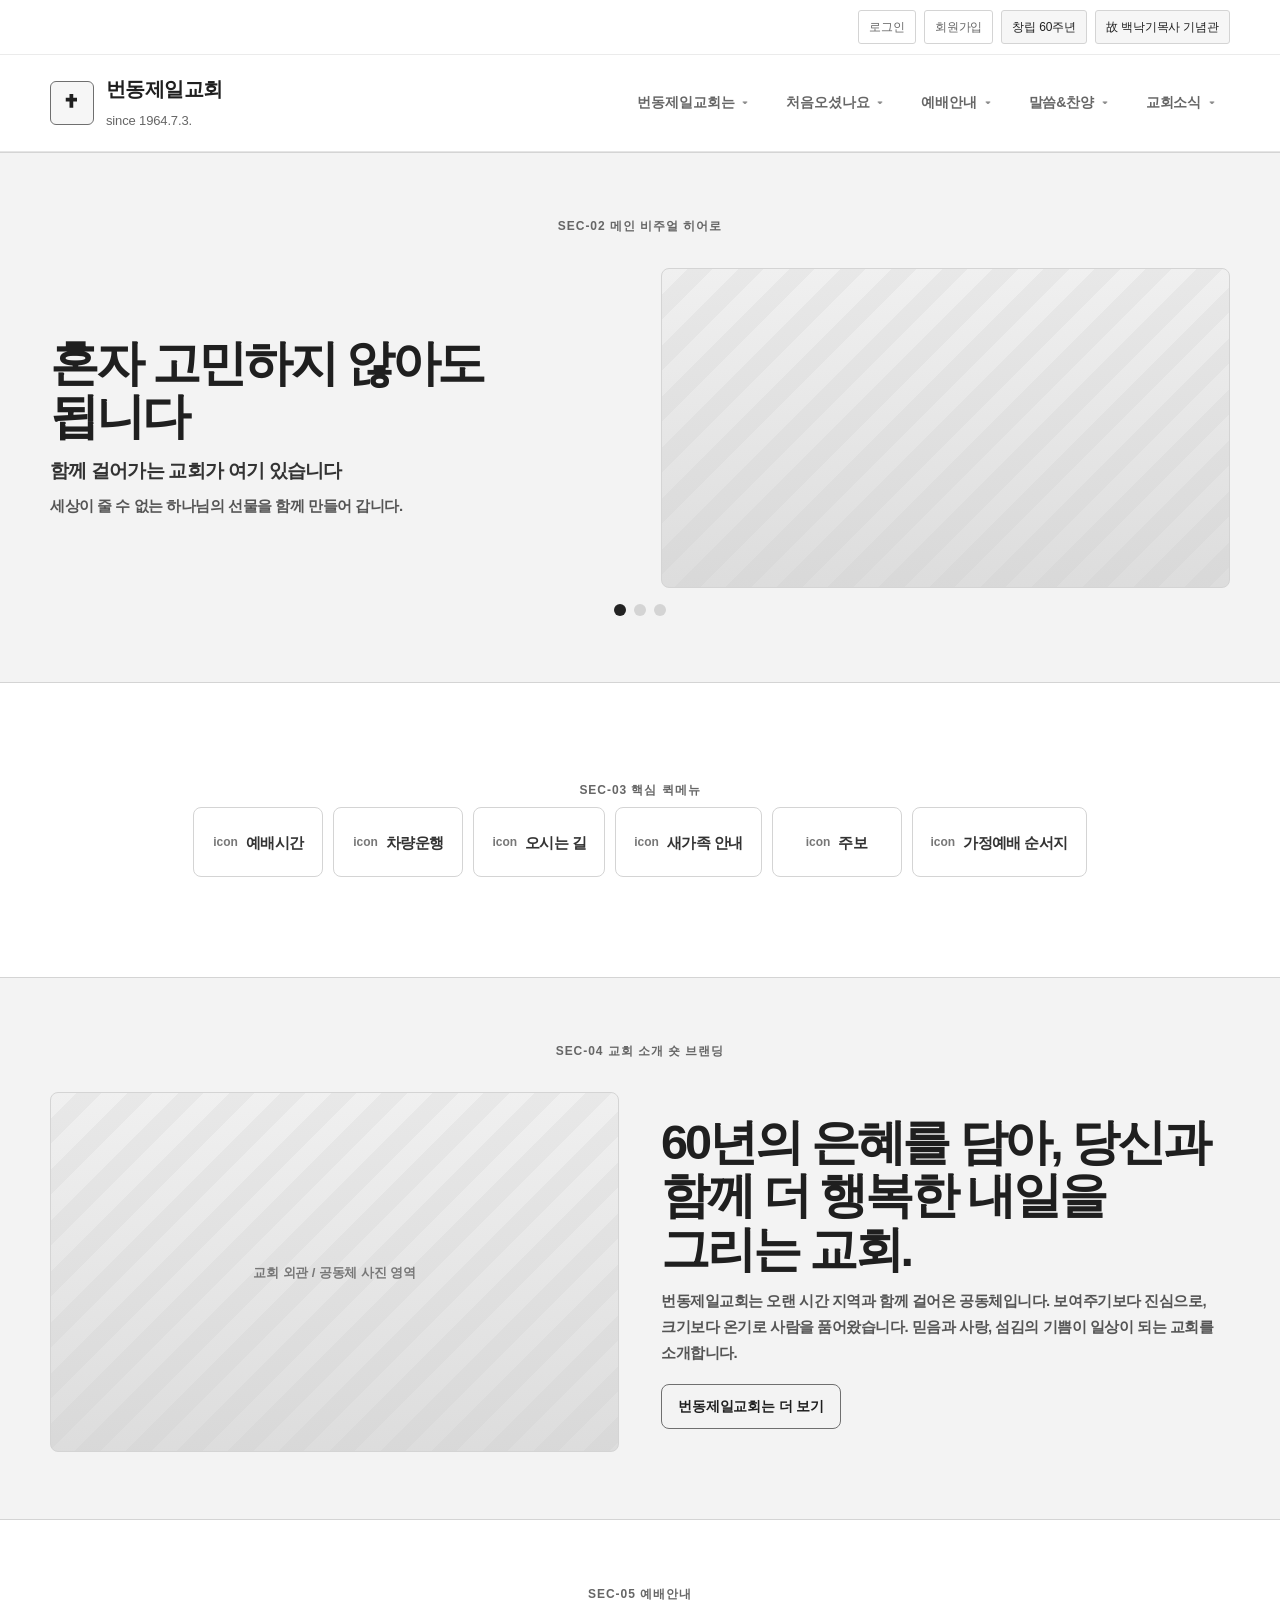
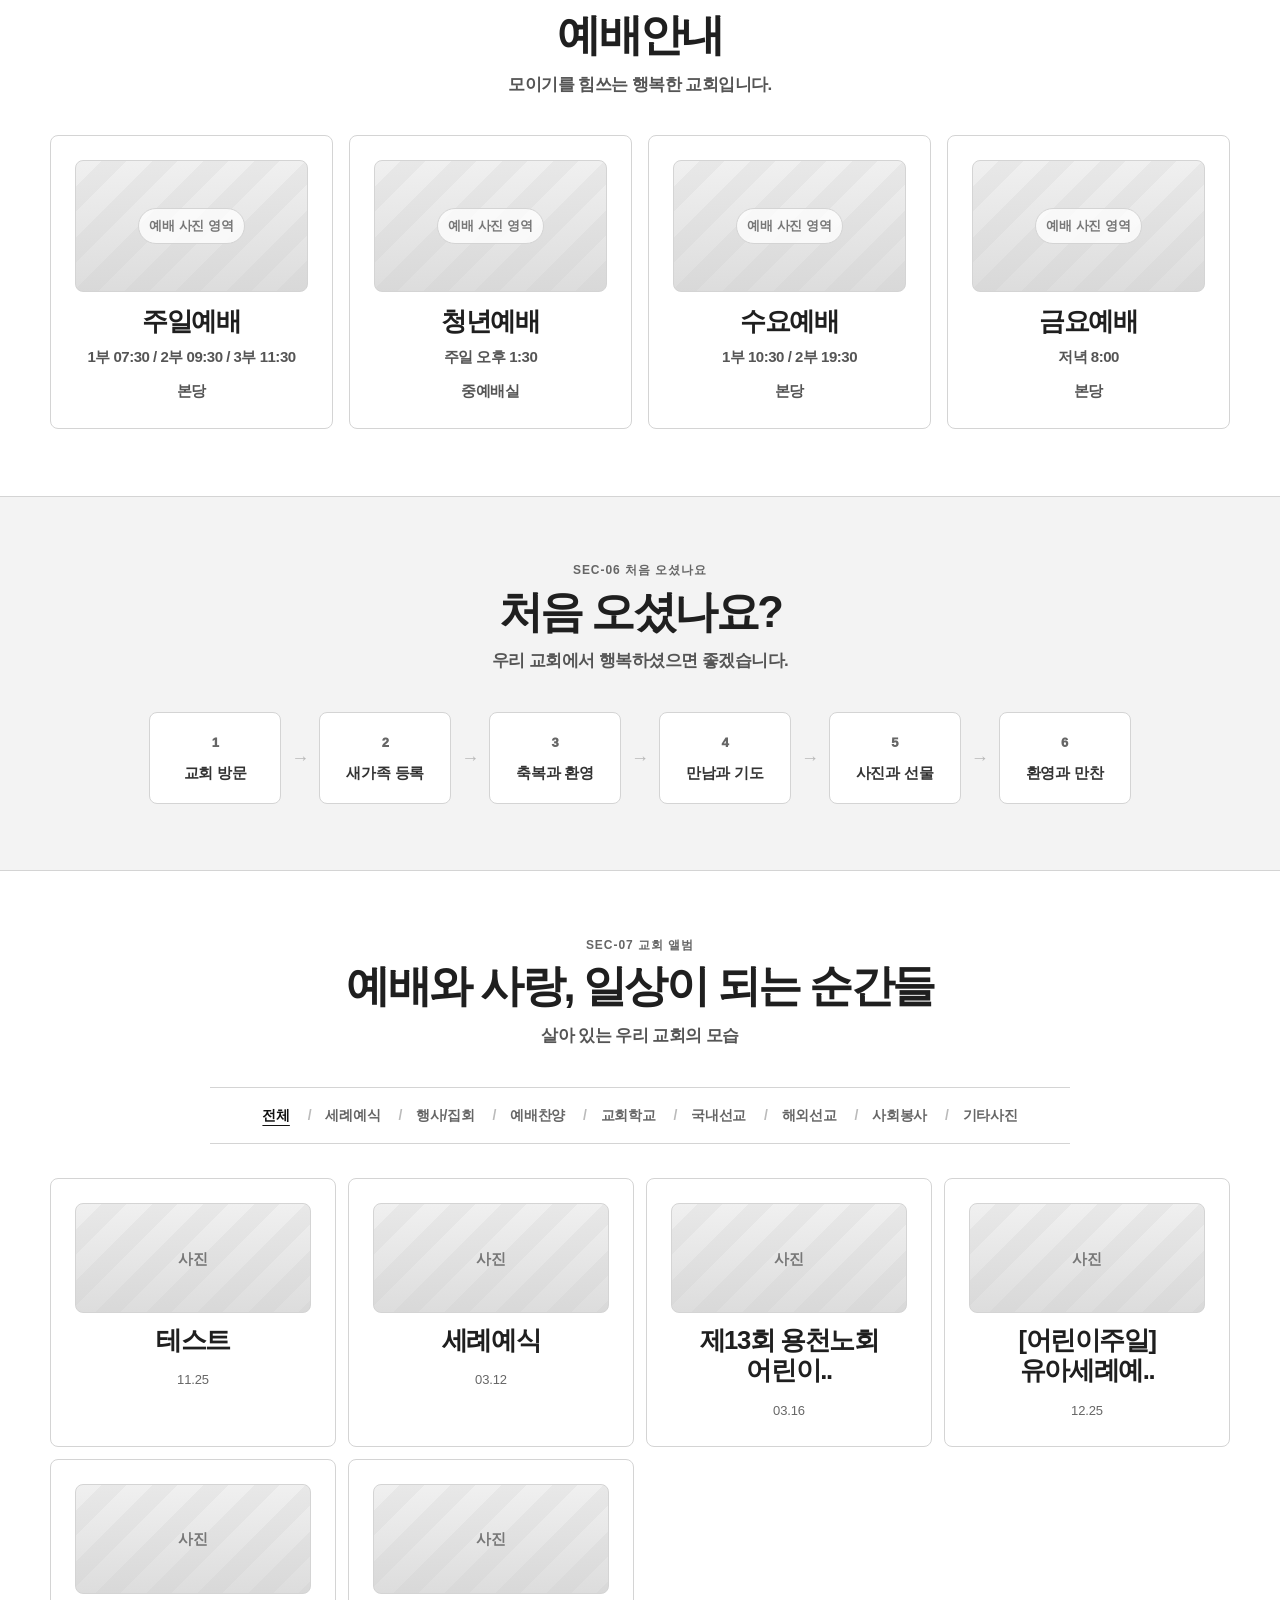
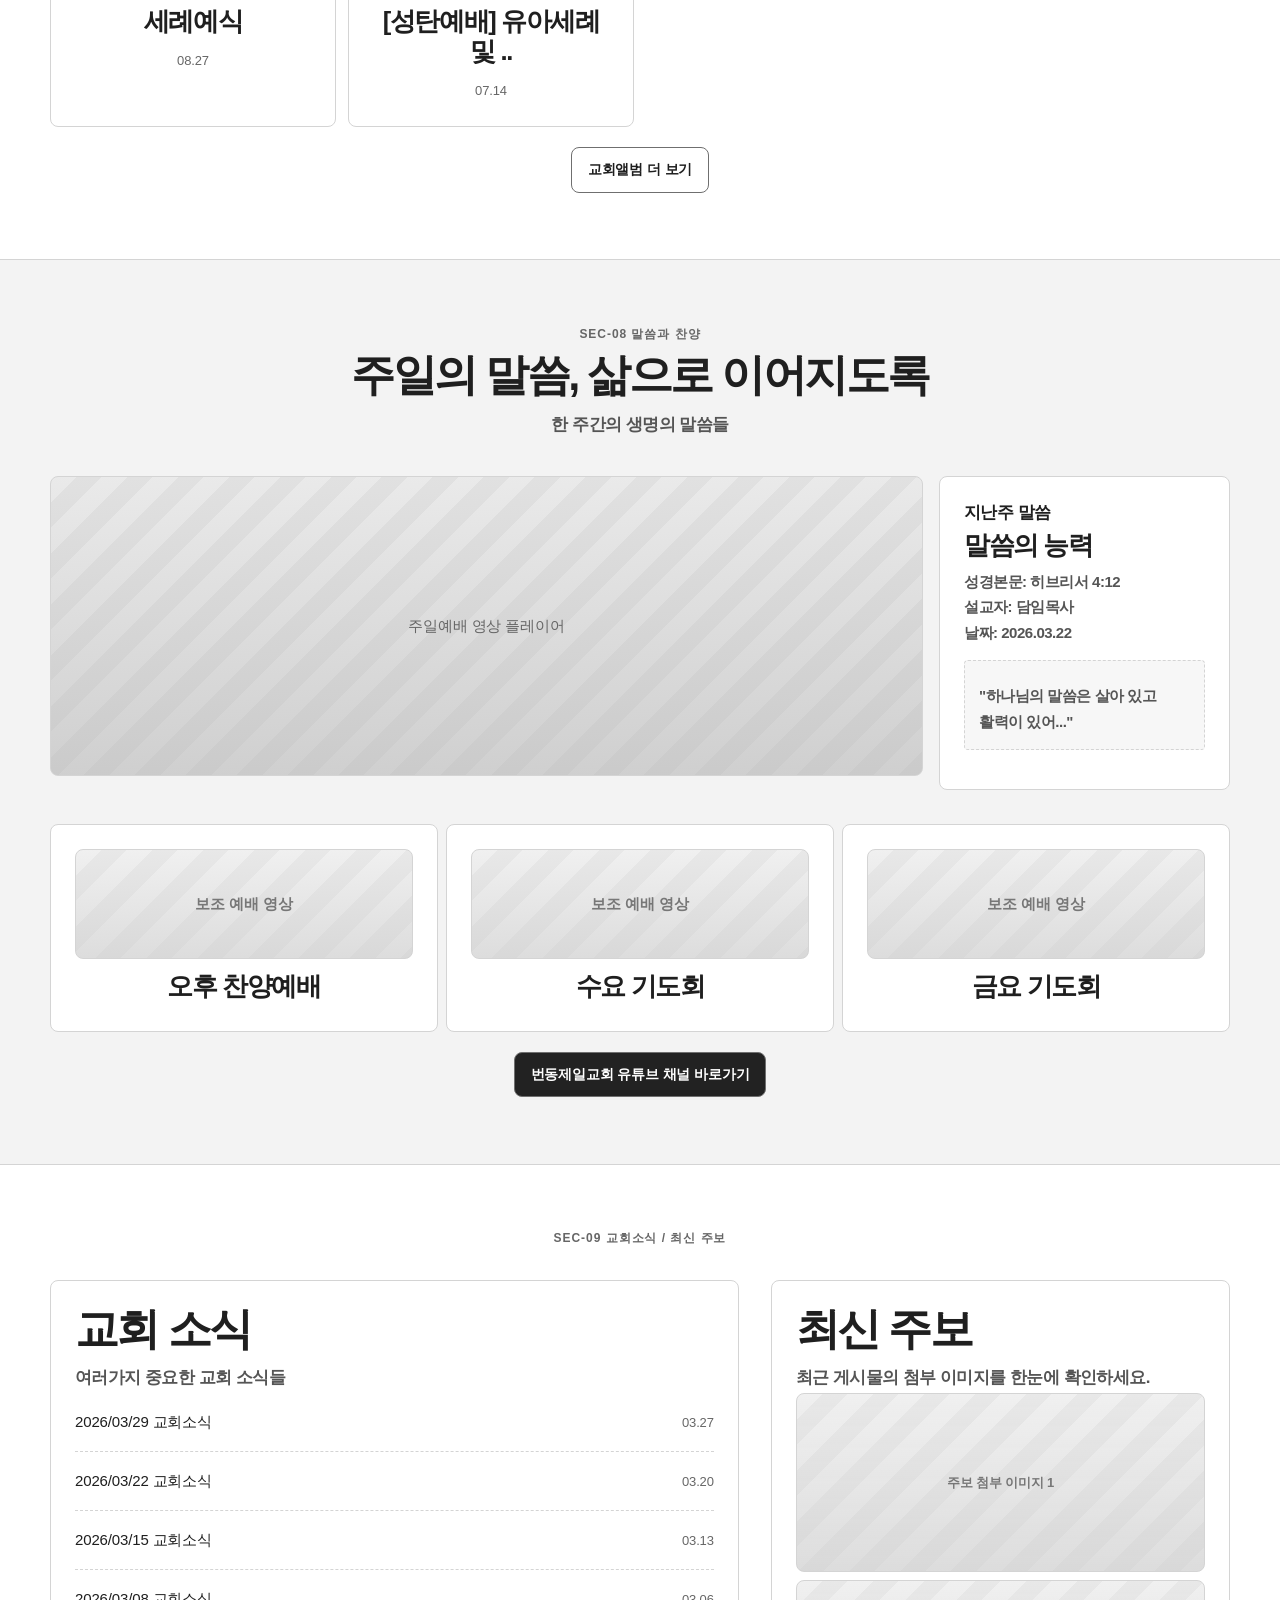
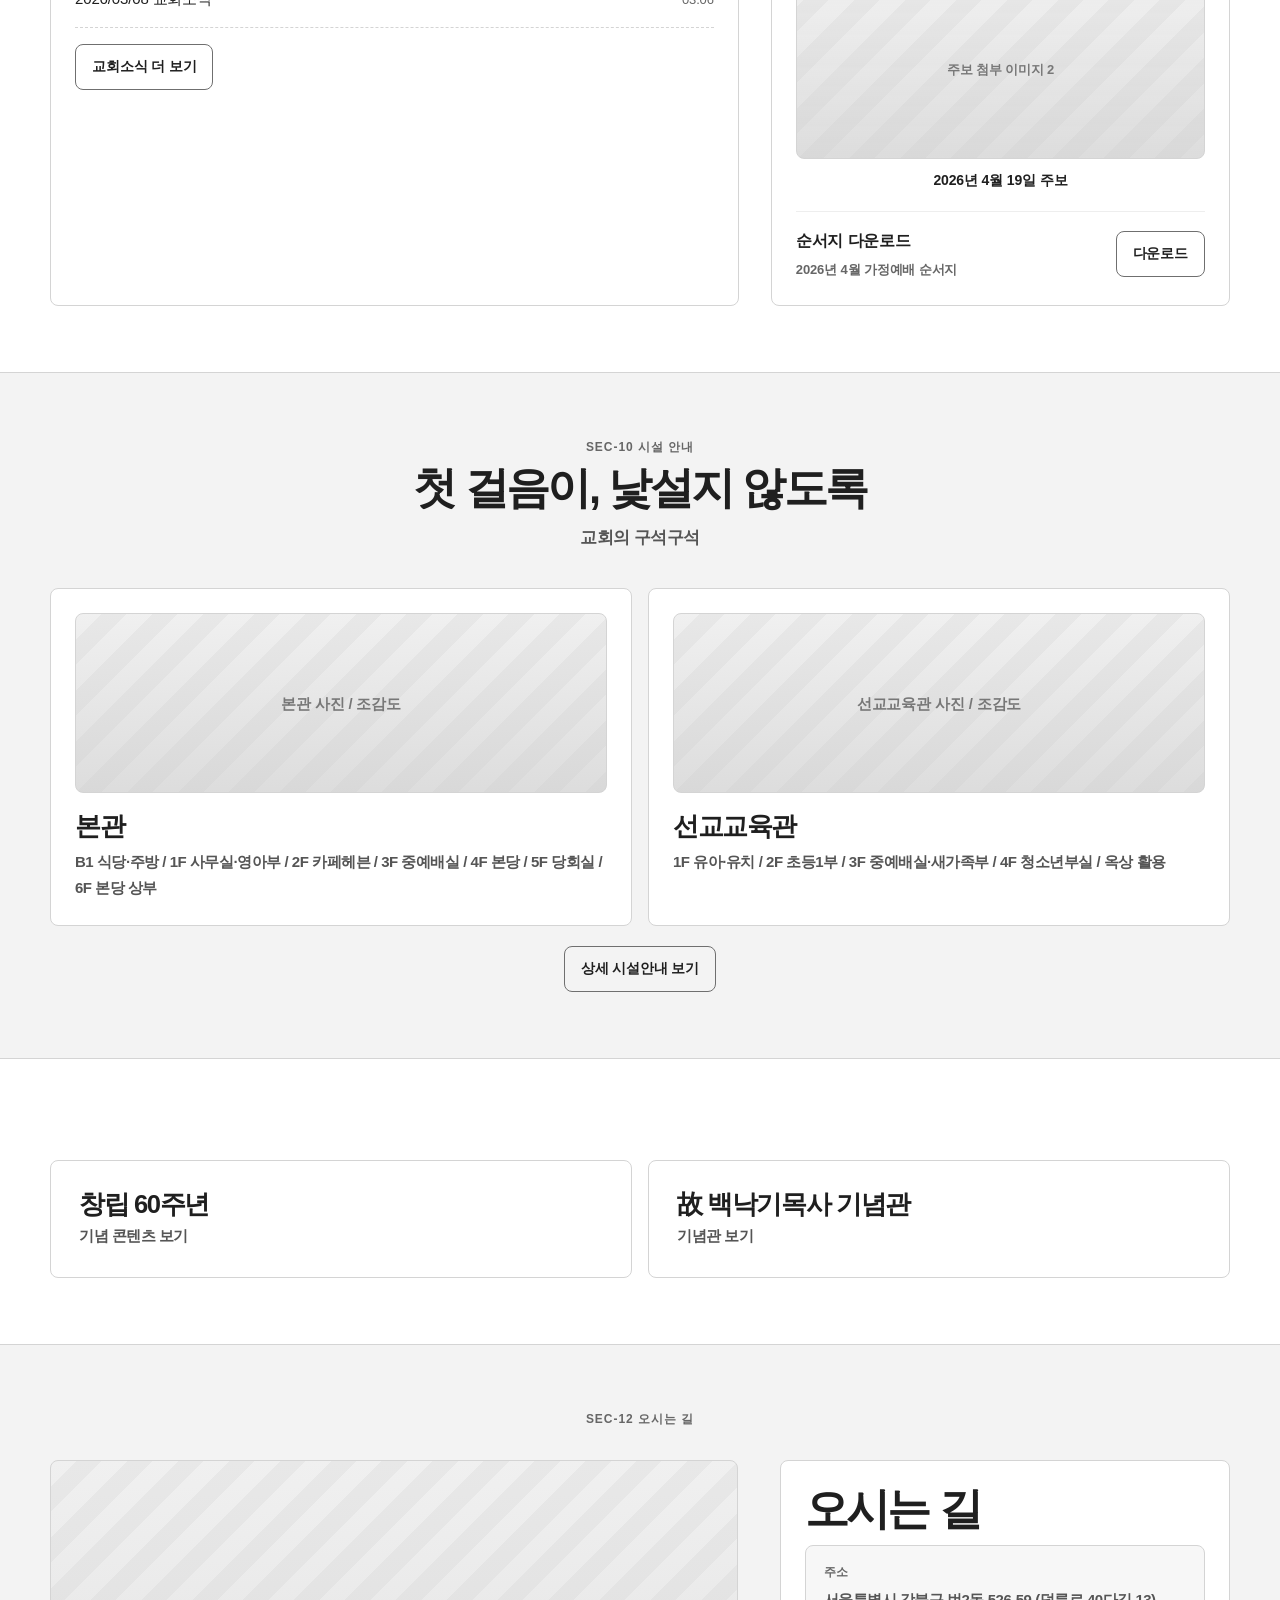
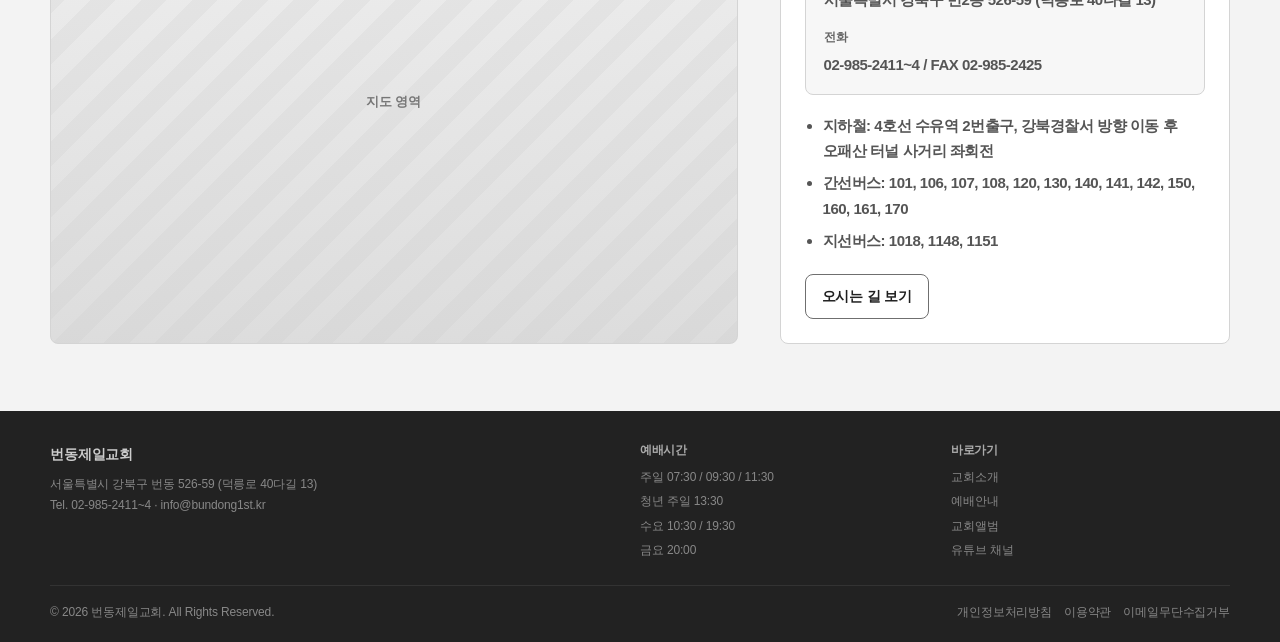
==== commit fbe5d2bc: "Upgrade mobile navigation and layout" ====
--- a/index.html
+++ b/index.html
@@ -8,12 +8,12 @@
     name="description"
     content="번동제일교회 리뉴얼 01·02·03 문서와 기존 bundong.com 사이트맵 분석을 바탕으로 만든 IA 와이어프레임 프로토타입"
   >
-  <link rel="stylesheet" href="assets/styles.css?v=20260417-20">
+  <link rel="stylesheet" href="assets/styles.css?v=20260429-mo-2">
 </head>
 <body>
   <noscript>이 프로토타입은 라우팅과 섹션 전환을 위해 JavaScript가 필요합니다.</noscript>
   <div id="app"></div>
-  <script src="assets/site-data.js?v=20260417-20"></script>
-  <script src="assets/app.js?v=20260417-20"></script>
+  <script src="assets/site-data.js?v=20260429-mo-2"></script>
+  <script src="assets/app.js?v=20260429-mo-2"></script>
 </body>
 </html>
--- a/assets/styles.css
+++ b/assets/styles.css
@@ -948,8 +948,41 @@
   margin-top: 16px;
 }
 
-.home-news__bulletin {
+.home-worship__card,
+.home-sermons__video,
+.home-sermons__info,
+.home-sermons__subitem,
+.home-album__category {
+  color: inherit;
+  text-decoration: none;
+}
+
+.home-news__bulletin-link {
+  display: block;
+  color: inherit;
+  text-decoration: none;
+}
+
+.home-news__bulletin-previews {
+  display: grid;
+  gap: 8px;
   margin-bottom: 10px;
+}
+
+.home-news__bulletin-previews span {
+  min-height: 104px;
+  aspect-ratio: 16 / 7;
+  display: flex;
+  align-items: center;
+  justify-content: center;
+  border: 1px solid #dddddd;
+  border-radius: 6px;
+  color: #555555;
+  background:
+    linear-gradient(180deg, rgba(255, 255, 255, 0.9), rgba(238, 238, 238, 0.92)),
+    repeating-linear-gradient(135deg, #f5f5f5 0, #f5f5f5 10px, #e6e6e6 10px, #e6e6e6 20px);
+  font-size: 13px;
+  font-weight: 900;
 }
 
 .home-news__bulletin-title {
@@ -957,6 +990,42 @@
   text-align: center;
   font-size: var(--fs-md);
   font-weight: 600;
+}
+
+.home-news__order-download {
+  display: flex;
+  align-items: center;
+  justify-content: space-between;
+  gap: 12px;
+  margin-top: 18px;
+  padding-top: 16px;
+  border-top: 1px solid #eeeeee;
+}
+
+.home-news__order-download div {
+  min-width: 0;
+  display: grid;
+  gap: 4px;
+}
+
+.home-news__order-download strong {
+  color: var(--text);
+  font-size: 16px;
+  font-weight: 850;
+}
+
+.home-news__order-download span {
+  overflow: hidden;
+  color: var(--muted);
+  font-size: 13px;
+  font-weight: 700;
+  text-overflow: ellipsis;
+  white-space: nowrap;
+}
+
+.home-news__order-download .button {
+  flex: 0 0 auto;
+  margin-top: 0;
 }
 
 .home-facility__grid {
@@ -1637,6 +1706,15 @@
 }
 
 @media (max-width: 760px) {
+  .home-news__order-download {
+    align-items: stretch;
+    flex-direction: column;
+  }
+
+  .home-news__order-download .button {
+    width: 100%;
+  }
+
   .menu-toggle {
     display: inline-flex;
   }
@@ -3835,6 +3913,55 @@
 .organization-name-row strong {
   color: #222222;
   font-weight: 950;
+}
+
+.organization-meeting-list {
+  display: grid;
+  gap: 18px;
+  padding: 0 20px 22px;
+}
+
+.organization-meeting-group {
+  display: grid;
+  gap: 0;
+  border-top: 1px solid #eeeeee;
+}
+
+.organization-meeting-group h3 {
+  margin: 0;
+  padding: 18px 0 8px;
+  color: #222222;
+  font-size: 17px;
+  font-weight: 950;
+  line-height: 1.25;
+  letter-spacing: -0.045em;
+}
+
+.organization-meeting-rows {
+  display: grid;
+  gap: 0;
+}
+
+.organization-meeting-row {
+  display: grid;
+  grid-template-columns: 1fr 1.25fr 1fr;
+  gap: 14px;
+  padding: 12px 0;
+  border-top: 1px solid #f1f1f1;
+  color: #444444;
+  font-size: 14px;
+  font-weight: 720;
+  line-height: 1.55;
+}
+
+.organization-meeting-row strong {
+  color: #222222;
+  font-weight: 950;
+}
+
+.organization-meeting-row em {
+  color: #666666;
+  font-style: normal;
 }
 
 .organization-photo {
@@ -8895,8 +9022,8 @@
 .home-directions__map,
 .home-facility__card .placeholder-box,
 .home-album__card .placeholder-box,
-.home-sermons__subitem .placeholder-box,
-.home-news__bulletin {
+  .home-sermons__subitem .placeholder-box,
+  .home-news__bulletin-previews span {
   border: 1px solid var(--line) !important;
   border-radius: 8px !important;
   background:
@@ -8947,9 +9074,10 @@
   letter-spacing: 0 !important;
 }
 
-.home-worship__card,
-.home-album__card,
-.home-sermons__subitem,
+  .home-worship__card,
+  .home-album__card,
+  .home-sermons__info,
+  .home-sermons__subitem,
 .home-news__panel,
 .home-facility__card,
 .home-anniversary__card,
@@ -8961,9 +9089,10 @@
   box-shadow: none !important;
 }
 
-.home-worship__card,
-.home-album__card,
-.home-sermons__subitem,
+  .home-worship__card,
+  .home-album__card,
+  .home-sermons__info,
+  .home-sermons__subitem,
 .home-news__panel,
 .home-facility__card,
 .home-directions__info {
@@ -9092,3 +9221,1532 @@
     border-top: 1px solid var(--line) !important;
   }
 }
+
+/* Media page: sermon and praise landing sections */
+.media-feature-layout {
+  width: min(1080px, 100%);
+  display: grid;
+  grid-template-columns: minmax(0, 1.45fr) minmax(280px, 0.55fr);
+  gap: 16px;
+  margin: 0 auto 16px;
+}
+
+.media-feature-layout--single {
+  grid-template-columns: 1fr;
+}
+
+.media-feature-card,
+.media-summary-card,
+.media-video-card {
+  border: 1px solid var(--line);
+  border-radius: 8px;
+  background: #ffffff;
+  box-shadow: none;
+}
+
+.media-feature-card,
+.media-summary-card,
+.media-video-card {
+  padding: 24px;
+}
+
+.media-feature-card .placeholder-box.video {
+  min-height: 280px;
+  margin-bottom: 18px;
+}
+
+.media-feature-card h3,
+.media-summary-card h3,
+.media-video-card h3 {
+  margin: 0 0 10px;
+  color: var(--text);
+  font-size: clamp(21px, 2vw, 28px);
+  font-weight: 900;
+  line-height: 1.18;
+  letter-spacing: -0.055em;
+}
+
+.media-feature-card p,
+.media-summary-card p,
+.media-video-card p {
+  margin: 0;
+  color: #555555;
+  font-size: 15px;
+  font-weight: 720;
+  line-height: 1.72;
+  letter-spacing: -0.032em;
+}
+
+.media-summary-card {
+  display: grid;
+  align-content: center;
+  gap: 16px;
+}
+
+.media-video-row {
+  width: min(1080px, 100%);
+  display: grid;
+  grid-template-columns: repeat(3, minmax(0, 1fr));
+  gap: 14px;
+  align-items: stretch;
+  margin: 0 auto;
+}
+
+.media-video-card .placeholder-box.small {
+  min-height: 138px;
+  margin-bottom: 16px;
+}
+
+.media-archive-grid {
+  width: min(1080px, 100%);
+  display: grid;
+  grid-template-columns: repeat(3, minmax(0, 1fr));
+  gap: 14px;
+  margin: 0 auto;
+}
+
+.media-archive-card {
+  min-height: 100%;
+}
+
+.media-video-category {
+  display: inline-flex;
+  align-items: center;
+  min-height: 28px;
+  margin-bottom: 12px;
+  padding: 0 10px;
+  border: 1px solid var(--line);
+  border-radius: 999px;
+  color: #333333;
+  background: #f7f7f7;
+  font-size: 13px;
+  font-weight: 850;
+  line-height: 1;
+  letter-spacing: -0.025em;
+}
+
+.media-more-row {
+  margin-top: 22px;
+  justify-content: center;
+}
+
+.media-line-menu {
+  width: min(760px, 100%);
+  display: flex;
+  flex-wrap: wrap;
+  justify-content: center;
+  gap: 0;
+  margin: -8px auto clamp(24px, 3vw, 34px);
+  padding: 16px 0;
+  border-top: 1px solid var(--line);
+  border-bottom: 1px solid var(--line);
+}
+
+.media-line-menu span,
+.media-line-menu a {
+  color: #666666;
+  font-size: 14px;
+  font-weight: 850;
+  text-decoration: none;
+}
+
+.media-line-menu > * + *::before {
+  content: "/";
+  margin: 0 9px;
+  color: #bbbbbb;
+  font-weight: 700;
+}
+
+.media-line-menu span.is-active,
+.media-line-menu a.is-active {
+  color: #111111;
+  text-decoration: underline;
+  text-underline-offset: 5px;
+}
+
+/* News page: board, bulletin, and resource sections */
+.news-section-panel .section-head {
+  margin-bottom: 24px;
+}
+
+.news-board-card,
+.news-pdf-card {
+  width: min(1080px, 100%);
+  margin: 0 auto;
+  padding: 24px;
+  border: 1px solid var(--line);
+  border-radius: 8px;
+  background: #ffffff;
+  box-shadow: none;
+}
+
+.news-board-card h3,
+.news-pdf-card h3 {
+  margin: 0 0 14px;
+  color: var(--text);
+  font-size: clamp(21px, 2vw, 28px);
+  font-weight: 900;
+  line-height: 1.18;
+  letter-spacing: -0.055em;
+}
+
+.news-pdf-card p {
+  margin: 0 0 18px;
+  color: #555555;
+  font-size: 15px;
+  font-weight: 720;
+  line-height: 1.72;
+  letter-spacing: -0.032em;
+}
+
+.news-board-list {
+  display: grid;
+  gap: 0;
+  margin: 0;
+  padding: 0;
+  list-style: none;
+}
+
+.sr-only {
+  position: absolute;
+  width: 1px;
+  height: 1px;
+  padding: 0;
+  overflow: hidden;
+  clip: rect(0, 0, 0, 0);
+  white-space: nowrap;
+  border: 0;
+}
+
+.board-search {
+  width: min(520px, 100%);
+  display: grid;
+  grid-template-columns: 112px minmax(0, 1fr) auto;
+  gap: 8px;
+  margin: 18px auto 0;
+}
+
+.board-search label {
+  min-width: 0;
+}
+
+.board-search input {
+  width: 100%;
+  height: 38px;
+  padding: 0 12px;
+  border: 1px solid var(--line);
+  border-radius: 8px;
+  color: #222222;
+  background: #ffffff;
+  font: inherit;
+  font-size: 14px;
+  font-weight: 760;
+  letter-spacing: -0.025em;
+}
+
+.board-search select {
+  width: 100%;
+  height: 38px;
+  padding: 0 28px 0 10px;
+  border: 1px solid var(--line);
+  border-radius: 8px;
+  color: #333333;
+  background: #ffffff;
+  font: inherit;
+  font-size: 14px;
+  font-weight: 800;
+  letter-spacing: -0.025em;
+}
+
+.board-search button {
+  min-width: 68px;
+  height: 38px;
+  padding: 0 12px;
+  border: 1px solid #222222;
+  border-radius: 8px;
+  color: #ffffff;
+  background: #222222;
+  font: inherit;
+  font-size: 14px;
+  font-weight: 850;
+  letter-spacing: -0.025em;
+}
+
+.news-board-list li + li {
+  border-top: 1px solid #eeeeee;
+}
+
+.news-board-list a {
+  display: grid;
+  grid-template-columns: minmax(0, 1fr) auto;
+  align-items: center;
+  gap: 18px;
+  min-height: 58px;
+  color: #222222;
+  text-decoration: none;
+}
+
+.news-board-list a.has-thumb {
+  grid-template-columns: 244px minmax(0, 1fr) auto;
+  min-height: 84px;
+}
+
+.news-board-thumb {
+  width: 228px;
+  height: 58px;
+  display: grid;
+  grid-template-columns: repeat(2, minmax(0, 1fr));
+  gap: 6px;
+}
+
+.news-board-thumb span {
+  display: inline-flex;
+  align-items: center;
+  justify-content: center;
+  border: 1px solid #dddddd;
+  border-radius: 4px;
+  color: #555555;
+  background:
+    linear-gradient(180deg, rgba(255, 255, 255, 0.88), rgba(238, 238, 238, 0.9)),
+    repeating-linear-gradient(135deg, #f2f2f2 0, #f2f2f2 8px, #e6e6e6 8px, #e6e6e6 16px);
+  font-size: 12px;
+  font-weight: 900;
+  letter-spacing: -0.02em;
+}
+
+.news-board-list span {
+  overflow: hidden;
+  color: #222222;
+  font-size: 16px;
+  font-weight: 850;
+  line-height: 1.45;
+  letter-spacing: -0.035em;
+  text-overflow: ellipsis;
+  white-space: nowrap;
+}
+
+.news-board-list .news-board-title {
+  min-width: 0;
+}
+
+.news-board-list time {
+  color: #777777;
+  font-size: 14px;
+  font-weight: 760;
+  line-height: 1;
+}
+
+.news-board-list.is-compact a {
+  min-height: 52px;
+}
+
+.news-bulletin-layout {
+  width: min(1080px, 100%);
+  display: grid;
+  grid-template-columns: minmax(0, 0.9fr) minmax(320px, 1.1fr);
+  gap: 16px;
+  margin: 0 auto;
+}
+
+.news-bulletin-layout .news-board-card,
+.news-bulletin-layout .news-pdf-card {
+  width: 100%;
+  margin: 0;
+}
+
+.news-bulletin-layout--stacked {
+  grid-template-columns: 1fr;
+}
+
+.news-pdf-card .placeholder-box.tall {
+  min-height: 420px;
+  margin-bottom: 18px;
+}
+
+.news-more-row {
+  margin-top: 22px;
+  justify-content: center;
+}
+
+.news-album-menu {
+  width: min(1080px, 100%);
+}
+
+.news-album-grid {
+  width: min(1080px, 100%);
+  display: grid;
+  grid-template-columns: repeat(3, minmax(0, 1fr));
+  gap: 14px;
+  margin: 0 auto;
+}
+
+.news-album-card {
+  padding: 20px;
+  border: 1px solid var(--line);
+  border-radius: 8px;
+  background: #ffffff;
+  box-shadow: none;
+}
+
+.news-album-card .placeholder-box.small {
+  min-height: 150px;
+  margin-bottom: 16px;
+}
+
+.news-album-card__category {
+  display: inline-flex;
+  align-items: center;
+  min-height: 27px;
+  margin-bottom: 12px;
+  padding: 0 10px;
+  border: 1px solid var(--line);
+  border-radius: 999px;
+  color: #333333;
+  background: #f7f7f7;
+  font-size: 13px;
+  font-weight: 850;
+  line-height: 1;
+  letter-spacing: -0.025em;
+}
+
+.news-album-card h3 {
+  margin: 0 0 10px;
+  color: var(--text);
+  font-size: clamp(18px, 1.8vw, 23px);
+  font-weight: 900;
+  line-height: 1.22;
+  letter-spacing: -0.052em;
+}
+
+.news-album-card .meta {
+  color: #777777;
+  font-size: 14px;
+  font-weight: 780;
+  line-height: 1;
+}
+
+.album-board-panel {
+  margin-top: 0;
+}
+
+.album-board-panel--direct {
+  padding-top: clamp(36px, 5vw, 64px) !important;
+}
+
+.album-parent-label {
+  display: inline-flex;
+  align-items: center;
+  justify-content: center;
+  min-height: 30px;
+  margin: 0 auto 4px;
+  padding: 0 12px;
+  border: 1px solid rgba(34, 34, 34, 0.22);
+  border-radius: 999px;
+  color: #555555;
+  background: rgba(255, 255, 255, 0.58);
+  font-size: 13px;
+  font-weight: 850;
+  line-height: 1;
+  letter-spacing: -0.025em;
+}
+
+.album-board-grid {
+  grid-template-columns: repeat(4, minmax(0, 1fr));
+}
+
+.news-pagination {
+  display: flex;
+  flex-wrap: wrap;
+  justify-content: center;
+  gap: 8px;
+  width: min(1080px, 100%);
+  margin: 28px auto 0;
+  padding-top: 22px;
+  border-top: 1px solid var(--line);
+}
+
+.news-pagination a,
+.news-pagination span {
+  min-width: 38px;
+  height: 38px;
+  display: inline-flex;
+  align-items: center;
+  justify-content: center;
+  border: 1px solid var(--line);
+  border-radius: 8px;
+  color: #444444;
+  background: #ffffff;
+  font-size: 14px;
+  font-weight: 850;
+  line-height: 1;
+  text-decoration: none;
+}
+
+.news-pagination .is-current {
+  color: #ffffff;
+  border-color: #222222;
+  background: #222222;
+}
+
+@media (max-width: 980px) {
+  .media-feature-layout,
+  .media-video-row,
+  .media-archive-grid {
+    grid-template-columns: 1fr;
+  }
+
+  .news-bulletin-layout {
+    grid-template-columns: 1fr;
+  }
+
+  .news-album-grid {
+    grid-template-columns: 1fr;
+  }
+
+  .board-search {
+    grid-template-columns: 1fr;
+  }
+
+  .board-search button {
+    width: 100%;
+  }
+
+  .news-board-list a {
+    grid-template-columns: 1fr;
+    gap: 8px;
+    padding: 14px 0;
+  }
+
+  .news-board-list a.has-thumb {
+    grid-template-columns: 164px minmax(0, 1fr);
+    gap: 12px;
+  }
+
+  .news-board-thumb {
+    width: 156px;
+    height: 40px;
+    gap: 4px;
+  }
+
+  .news-board-list a.has-thumb time {
+    grid-column: 2;
+  }
+
+  .news-board-list span {
+    white-space: normal;
+  }
+}
+
+/* MO adaptive layer: keep the desktop wireframe intact and tune mobile as a separate layout. */
+@media (max-width: 767px) {
+  :root {
+    --home-band-height: auto;
+    --home-promo-band-height: auto;
+  }
+
+  body {
+    font-size: 15px;
+    line-height: 1.65;
+    letter-spacing: 0;
+  }
+
+  .inner {
+    width: min(100% - 28px, 520px);
+  }
+
+  .site-header {
+    position: sticky;
+  }
+
+  .utility-bar {
+    display: none;
+  }
+
+  .header-main {
+    align-items: center;
+    flex-direction: row;
+    flex-wrap: wrap;
+    gap: 10px;
+    justify-content: space-between;
+    min-height: 58px;
+    padding: 8px 0;
+  }
+
+  .brand {
+    flex: 1 1 auto;
+    gap: 8px;
+    min-width: 0;
+  }
+
+  .brand-mark {
+    width: 34px;
+    height: 34px;
+    border-radius: 6px;
+    font-size: 16px;
+  }
+
+  .brand strong {
+    font-size: 17px;
+    letter-spacing: 0;
+  }
+
+  .brand small {
+    display: none;
+  }
+
+  .menu-toggle {
+    display: none !important;
+  }
+
+  .main-nav {
+    position: static;
+    width: 100%;
+    display: flex !important;
+    flex-wrap: nowrap;
+    gap: 8px;
+    overflow-x: auto;
+    padding: 2px 0 4px;
+    border: 0;
+    border-radius: 0;
+    background: transparent;
+    box-shadow: none;
+    -webkit-overflow-scrolling: touch;
+    scrollbar-width: none;
+  }
+
+  .main-nav::-webkit-scrollbar {
+    display: none;
+  }
+
+  .main-nav__link {
+    flex: 0 0 auto;
+    min-height: 44px;
+    justify-content: center;
+    padding: 0 10px;
+    border: 1px solid var(--line);
+    border-radius: 8px;
+    background: #f8f8f8;
+    color: #222222;
+    font-size: 14px;
+    font-weight: 850;
+    letter-spacing: 0;
+  }
+
+  .main-nav__link small,
+  .mega-menu {
+    display: none;
+  }
+
+  .home-shell section,
+  .home-shell .home-hero,
+  .home-shell .home-quick,
+  .home-shell .home-intro,
+  .home-shell .home-worship,
+  .home-shell .home-visitor,
+  .home-shell .home-album,
+  .home-shell .home-sermons,
+  .home-shell .home-news,
+  .home-shell .home-facility,
+  .home-shell .home-anniversary,
+  .home-shell .home-directions {
+    padding: 42px 0 !important;
+  }
+
+  .home-sec-label {
+    margin-bottom: 8px !important;
+    text-align: left !important;
+    font-size: 11px !important;
+    letter-spacing: 0 !important;
+  }
+
+  .home-section-head {
+    width: 100% !important;
+    margin: 0 0 20px !important;
+    text-align: left !important;
+  }
+
+  .home-section-head h2,
+  .home-directions__info h2,
+  .home-news__panel h2,
+  .home-hero__copy h1,
+  .home-intro__copy h2 {
+    font-size: 28px !important;
+    line-height: 1.18 !important;
+    letter-spacing: 0 !important;
+  }
+
+  .home-section-head p,
+  .home-news__panel > p,
+  .home-hero__lead,
+  .home-hero__desc,
+  .home-intro__copy p,
+  .home-worship__card p,
+  .home-worship__card .meta,
+  .home-facility__card p,
+  .home-directions__info dd,
+  .home-directions__info li {
+    font-size: 14px !important;
+    line-height: 1.62 !important;
+    letter-spacing: 0 !important;
+  }
+
+  .home-hero__grid,
+  .home-intro__grid,
+  .home-sermons__main,
+  .home-news__grid,
+  .home-facility__grid,
+  .home-anniversary__grid,
+  .home-directions__grid {
+    grid-template-columns: 1fr !important;
+    gap: 16px !important;
+    margin-top: 18px !important;
+  }
+
+  .home-hero__copy {
+    order: 2;
+  }
+
+  .home-hero__media,
+  .home-intro__media,
+  .home-sermons__video,
+  .home-directions__map,
+  .home-facility__card .placeholder-box,
+  .home-album__card .placeholder-box,
+  .home-worship__media {
+    min-height: 0 !important;
+    aspect-ratio: 16 / 10;
+  }
+
+  .home-hero__dots {
+    justify-content: flex-start;
+    margin-top: 18px;
+  }
+
+  .home-quick__grid {
+    display: grid !important;
+    grid-template-columns: repeat(2, minmax(0, 1fr));
+    gap: 8px !important;
+  }
+
+  .home-quick__item {
+    min-width: 0 !important;
+    min-height: 54px !important;
+    padding: 0 10px !important;
+    justify-content: flex-start !important;
+    border-radius: 8px !important;
+    font-size: 14px !important;
+    letter-spacing: 0 !important;
+  }
+
+  .home-worship__grid,
+  .home-album__grid,
+  .home-sermons__subgrid,
+  .news-album-grid,
+  .album-board-grid,
+  .media-archive-grid {
+    grid-template-columns: 1fr !important;
+    gap: 10px !important;
+  }
+
+  .home-worship__card,
+  .home-album__card,
+  .home-sermons__info,
+  .home-sermons__subitem,
+  .home-news__panel,
+  .home-facility__card,
+  .home-anniversary__card,
+  .home-directions__info,
+  .home-step,
+  .news-board-card,
+  .news-pdf-card,
+  .news-album-card,
+  .media-video-card,
+  .media-feature-card {
+    padding: 18px !important;
+    border-radius: 8px !important;
+  }
+
+  .home-worship__card h3,
+  .home-album__card h3,
+  .home-sermons__subitem h3,
+  .home-facility__card h3,
+  .home-anniversary__card h3,
+  .home-sermons__info h4,
+  .news-album-card h3 {
+    font-size: 20px !important;
+    line-height: 1.25 !important;
+    letter-spacing: 0 !important;
+  }
+
+  .home-visitor__steps {
+    display: grid !important;
+    grid-template-columns: repeat(2, minmax(0, 1fr));
+    gap: 8px !important;
+  }
+
+  .home-step {
+    min-height: 92px;
+    align-items: flex-start;
+    text-align: left;
+  }
+
+  .home-step-arrow {
+    display: none !important;
+  }
+
+  .home-album__categories,
+  .media-line-menu,
+  .subpage-line-tabs__inner {
+    justify-content: flex-start !important;
+    overflow-x: auto;
+    padding-bottom: 8px;
+    -webkit-overflow-scrolling: touch;
+    scrollbar-width: none;
+  }
+
+  .home-album__categories::-webkit-scrollbar,
+  .media-line-menu::-webkit-scrollbar,
+  .subpage-line-tabs__inner::-webkit-scrollbar {
+    display: none;
+  }
+
+  .home-album__category {
+    flex: 0 0 auto;
+    min-height: 36px;
+    padding: 0 12px;
+    border: 1px solid var(--line);
+    border-radius: 999px;
+    background: #ffffff;
+    font-size: 14px !important;
+    letter-spacing: 0 !important;
+  }
+
+  .home-album__category + .home-album__category::before {
+    display: none;
+  }
+
+  .home-news__bulletin-previews span {
+    min-height: 0;
+    aspect-ratio: 16 / 8;
+    font-size: 12px;
+  }
+
+  .home-news__order-download {
+    align-items: stretch;
+    flex-direction: column;
+  }
+
+  .home-news__order-download .button,
+  .home-shell .button,
+  .home-shell .button-secondary {
+    width: 100%;
+    min-height: 46px;
+  }
+
+  .subpage-hero--integrated,
+  .page-shell--flat-sub-header .subpage-hero--integrated {
+    padding: 18px 0 0 !important;
+  }
+
+  .subpage-hero--integrated .subpage-hero__copy h1,
+  .page-shell--flat-sub-header .subpage-hero--integrated .subpage-hero__copy h1 {
+    font-size: 26px !important;
+    letter-spacing: 0 !important;
+  }
+
+  .subpage-line-tabs {
+    position: sticky;
+    top: 58px;
+    z-index: 12;
+    margin-right: -14px;
+    margin-left: -14px;
+    background: #ffffff;
+    border-top: 1px solid var(--line);
+    border-bottom: 1px solid var(--line);
+  }
+
+  .subpage-line-tabs__inner {
+    padding: 0 14px 8px !important;
+  }
+
+  .subpage-line-tabs a {
+    flex: 0 0 auto;
+    min-height: 42px;
+    padding: 0 4px;
+    font-size: 14px !important;
+    letter-spacing: 0 !important;
+  }
+
+  .subpage-content > .panel,
+  .subpage-content > .panel:first-child,
+  .subpage-content > .panel:last-child {
+    padding: 42px 0 !important;
+  }
+
+  .page-shell--flat-sub-header .subpage-content > .church-landing-hero.panel,
+  .page-shell--flat-sub-header .subpage-content > .directions-intro-panel.panel {
+    min-height: auto;
+    grid-template-columns: 1fr !important;
+    text-align: left;
+  }
+
+  .page-shell--flat-sub-header .subpage-content > .church-landing-hero.panel .church-landing-hero__copy,
+  .page-shell--flat-sub-header .subpage-content > .directions-intro-panel.panel .section-head {
+    padding: 0;
+    text-align: left;
+  }
+
+  .page-shell--flat-sub-header .subpage-content > .church-landing-hero.panel .church-landing-hero__copy h2,
+  .page-shell--flat-sub-header .subpage-content > .directions-intro-panel.panel .section-head h2,
+  .subpage-content .section-head h2 {
+    font-size: 26px !important;
+    line-height: 1.2 !important;
+    letter-spacing: 0 !important;
+  }
+
+  .page-shell--flat-sub-header .subpage-content > .church-landing-hero.panel .church-landing-hero__intro p,
+  .subpage-content .section-head p,
+  .subpage-content p,
+  .subpage-content li {
+    font-size: 14px !important;
+    line-height: 1.65 !important;
+    letter-spacing: 0 !important;
+  }
+
+  .section-navigator {
+    margin-bottom: 18px;
+    overflow-x: auto;
+    -webkit-overflow-scrolling: touch;
+  }
+
+  .section-navigator nav {
+    width: max-content;
+    min-width: 100%;
+  }
+
+  .section-navigator a {
+    min-height: 38px;
+    font-size: 13px;
+    letter-spacing: 0;
+  }
+
+  .news-board-list a,
+  .news-board-list a.has-thumb {
+    grid-template-columns: 1fr !important;
+    gap: 8px;
+    min-height: 0;
+    padding: 14px 0;
+  }
+
+  .news-board-thumb {
+    width: 100%;
+    height: auto;
+    aspect-ratio: 16 / 5;
+  }
+
+  .news-board-list a.has-thumb time {
+    grid-column: auto;
+  }
+
+  .board-search {
+    width: 100%;
+    grid-template-columns: 1fr;
+  }
+}
+
+@media (max-width: 380px) {
+  .inner {
+    width: calc(100% - 22px);
+  }
+
+  .main-nav.is-open,
+  .home-quick__grid,
+  .home-visitor__steps {
+    grid-template-columns: 1fr;
+  }
+
+  .home-section-head h2,
+  .home-directions__info h2,
+  .home-news__panel h2,
+  .home-hero__copy h1,
+  .home-intro__copy h2 {
+    font-size: 25px !important;
+  }
+}
+
+.mobile-nav-overlay,
+.mobile-nav-drawer {
+  display: none;
+}
+
+/* Agency-grade mobile pass: drawer navigation, no page-level horizontal overflow, touch-first rhythm. */
+@media (max-width: 767px) {
+  html,
+  body,
+  #app {
+    width: 100%;
+    max-width: 100%;
+    overflow-x: clip;
+  }
+
+  body.is-mobile-menu-open {
+    overflow: hidden;
+  }
+
+  .inner {
+    width: calc(100% - 32px) !important;
+    max-width: 480px;
+  }
+
+  .site-header {
+    position: sticky;
+    top: 0;
+    z-index: 80;
+    background: rgba(255, 255, 255, 0.98);
+    backdrop-filter: blur(14px);
+  }
+
+  .header-main {
+    min-height: 60px !important;
+    display: flex !important;
+    align-items: center !important;
+    flex-direction: row !important;
+    flex-wrap: nowrap !important;
+    justify-content: space-between !important;
+    gap: 12px !important;
+    padding: 9px 0 !important;
+  }
+
+  .brand {
+    min-width: 0;
+    flex: 1 1 auto;
+  }
+
+  .brand-mark {
+    width: 36px !important;
+    height: 36px !important;
+    border-radius: 9px !important;
+    background: #ffffff !important;
+    font-size: 17px !important;
+  }
+
+  .brand strong {
+    overflow: hidden;
+    font-size: 18px !important;
+    font-weight: 950 !important;
+    line-height: 1.15;
+    letter-spacing: -0.02em !important;
+    text-overflow: ellipsis;
+    white-space: nowrap;
+  }
+
+  .main-nav,
+  .mega-menu {
+    display: none !important;
+  }
+
+  .menu-toggle {
+    position: static !important;
+    z-index: auto !important;
+    width: 50px;
+    min-width: 50px !important;
+    height: 42px !important;
+    display: inline-flex !important;
+    align-items: center !important;
+    justify-content: center !important;
+    gap: 0;
+    margin-left: auto;
+    padding: 0 !important;
+    border: 1px solid #cccccc !important;
+    border-radius: 12px !important;
+    background: #ffffff !important;
+    color: #222222 !important;
+    box-shadow: none !important;
+  }
+
+  .menu-toggle > span:not(.menu-toggle__bars) {
+    position: absolute;
+    width: 1px;
+    height: 1px;
+    overflow: hidden;
+    clip: rect(0, 0, 0, 0);
+    white-space: nowrap;
+  }
+
+  .menu-toggle__bars,
+  .menu-toggle__bars::before,
+  .menu-toggle__bars::after {
+    width: 18px;
+    height: 2px;
+    display: block;
+    border-radius: 999px;
+    background: currentColor;
+  }
+
+  .menu-toggle__bars {
+    position: relative;
+  }
+
+  .menu-toggle__bars::before,
+  .menu-toggle__bars::after {
+    content: "";
+    position: absolute;
+    left: 0;
+  }
+
+  .menu-toggle__bars::before {
+    top: -6px;
+  }
+
+  .menu-toggle__bars::after {
+    top: 6px;
+  }
+
+  .mobile-nav-overlay {
+    position: fixed;
+    inset: 0;
+    z-index: 90;
+    display: block;
+    background: rgba(0, 0, 0, 0.42);
+    opacity: 0;
+    pointer-events: none;
+    transition: opacity 180ms ease;
+  }
+
+  .mobile-nav-overlay[hidden] {
+    display: none;
+  }
+
+  .mobile-nav-overlay.is-open {
+    opacity: 1;
+    pointer-events: auto;
+  }
+
+  .mobile-nav-drawer {
+    position: fixed;
+    top: 0;
+    right: 0;
+    left: 0;
+    bottom: 0;
+    z-index: 100;
+    width: 100vw;
+    max-width: 100vw;
+    height: 100vh;
+    min-height: 100vh;
+    height: 100dvh;
+    min-height: 100dvh;
+    display: flex;
+    flex-direction: column;
+    background: #ffffff;
+    box-shadow: none;
+    transform: translateX(100%);
+    transition: transform 220ms cubic-bezier(0.22, 1, 0.36, 1);
+  }
+
+  .mobile-nav-drawer.is-open {
+    transform: translateX(0);
+  }
+
+  .mobile-nav-drawer__head {
+    display: flex;
+    align-items: center;
+    justify-content: space-between;
+    gap: 16px;
+    padding: 20px 18px 16px;
+    border-bottom: 1px solid #eeeeee;
+  }
+
+  .mobile-nav-drawer__head strong {
+    display: block;
+    color: #111111;
+    font-size: 21px;
+    font-weight: 950;
+    line-height: 1.15;
+    letter-spacing: -0.02em;
+  }
+
+  .mobile-nav-drawer__head span {
+    display: block;
+    margin-top: 4px;
+    color: #777777;
+    font-size: 13px;
+    font-weight: 750;
+  }
+
+  .mobile-nav-close {
+    flex: 0 0 auto;
+    min-width: 48px;
+    height: 38px;
+    border: 1px solid #d6d6d6;
+    border-radius: 999px;
+    background: #f7f7f7;
+    color: #222222;
+    font-size: 13px;
+    font-weight: 900;
+  }
+
+  .mobile-nav-drawer__body {
+    flex: 1 1 auto;
+    overflow-y: auto;
+    padding: 10px 14px 18px;
+    -webkit-overflow-scrolling: touch;
+  }
+
+  .mobile-nav-group {
+    padding: 14px 0 16px;
+    border-bottom: 1px solid #eeeeee;
+  }
+
+  .mobile-nav-group h3 {
+    display: flex;
+    align-items: center;
+    justify-content: space-between;
+    margin: 0 0 10px;
+    color: #202020;
+    font-size: 15px;
+    font-weight: 950;
+    line-height: 1.3;
+    letter-spacing: -0.02em;
+  }
+
+  .mobile-nav-group.is-current h3::after {
+    content: "현재";
+    min-height: 23px;
+    display: inline-flex;
+    align-items: center;
+    padding: 0 8px;
+    border-radius: 999px;
+    color: #ffffff;
+    background: #222222;
+    font-size: 11px;
+    font-weight: 850;
+  }
+
+  .mobile-nav-links {
+    display: grid;
+    grid-template-columns: repeat(2, minmax(0, 1fr));
+    gap: 7px;
+  }
+
+  .mobile-nav-links a {
+    min-width: 0;
+    min-height: 42px;
+    display: flex;
+    align-items: center;
+    padding: 0 11px;
+    border: 1px solid #dddddd;
+    border-radius: 10px;
+    color: #333333;
+    background: #fafafa;
+    font-size: 13px;
+    font-weight: 850;
+    line-height: 1.25;
+    letter-spacing: -0.01em;
+  }
+
+  .mobile-nav-links a.is-current {
+    border-color: #222222;
+    color: #ffffff;
+    background: #222222;
+  }
+
+  .mobile-nav-drawer__foot {
+    display: flex;
+    flex-wrap: wrap;
+    gap: 7px;
+    padding: 14px;
+    border-top: 1px solid #eeeeee;
+    background: #f8f8f8;
+  }
+
+  .mobile-nav-drawer__foot .utility-chip {
+    min-height: 34px;
+    border-radius: 999px;
+    background: #ffffff;
+    font-size: 12px;
+    font-weight: 800;
+  }
+
+  .page-shell {
+    width: 100%;
+    max-width: 100%;
+    padding-top: 0;
+  }
+
+  .page-shell.inner {
+    width: 100% !important;
+    max-width: 100% !important;
+  }
+
+  .home-shell section,
+  .home-shell .home-hero,
+  .home-shell .home-quick,
+  .home-shell .home-intro,
+  .home-shell .home-worship,
+  .home-shell .home-visitor,
+  .home-shell .home-album,
+  .home-shell .home-sermons,
+  .home-shell .home-news,
+  .home-shell .home-facility,
+  .home-shell .home-anniversary,
+  .home-shell .home-directions,
+  .subpage-content > .panel,
+  .subpage-content > .panel:first-child,
+  .subpage-content > .panel:last-child {
+    width: 100%;
+    padding: 38px 0 !important;
+  }
+
+  .subpage-content > .panel > .section-head,
+  .subpage-content > .panel > .section-navigator,
+  .subpage-content > .panel > .worship-table-card,
+  .subpage-content > .panel > .worship-sub-grid,
+  .subpage-content > .panel > .worship-school-grid,
+  .subpage-content > .panel > .shuttle-route-grid,
+  .subpage-content > .panel > .news-board-card,
+  .subpage-content > .panel > .news-album-grid,
+  .subpage-content > .panel > .media-archive-grid,
+  .subpage-content > .panel > .media-video-row,
+  .subpage-content > .panel > .media-feature-layout,
+  .subpage-content > .panel > .facility-stack,
+  .subpage-content > .panel > .facility-cafe-grid,
+  .subpage-content > .panel > .facility-visit-grid {
+    width: calc(100% - 32px) !important;
+    max-width: 480px !important;
+    margin-right: auto !important;
+    margin-left: auto !important;
+  }
+
+  .subpage-hero--integrated,
+  .page-shell--flat-sub-header .subpage-hero--integrated {
+    padding: 16px 0 0 !important;
+  }
+
+  .subpage-category-path {
+    max-width: 100%;
+    overflow: hidden;
+  }
+
+  .subpage-line-tabs {
+    position: sticky;
+    top: 61px;
+    z-index: 30;
+    margin: 0 calc(50% - 50vw);
+    padding: 8px 16px;
+    background: rgba(255, 255, 255, 0.98);
+    border-top: 1px solid #eeeeee;
+    border-bottom: 1px solid #dddddd;
+  }
+
+  .subpage-line-tabs__inner {
+    width: min(100%, 480px);
+    display: flex;
+    flex-wrap: wrap;
+    gap: 7px;
+    justify-content: flex-start !important;
+    margin: 0 auto;
+    padding: 0 !important;
+    overflow: visible !important;
+  }
+
+  .subpage-line-tabs a,
+  .subpage-line-tabs a.is-scroll-link {
+    min-height: 36px;
+    flex: 0 1 auto;
+    display: inline-flex;
+    align-items: center;
+    justify-content: center;
+    padding: 0 11px !important;
+    border: 1px solid #dddddd;
+    border-radius: 999px;
+    background: #ffffff;
+    color: #555555;
+    font-size: 13px !important;
+    font-weight: 850;
+    line-height: 1;
+    text-decoration: none;
+  }
+
+  .subpage-line-tabs a + a::before,
+  .subpage-line-tabs a::after {
+    display: none !important;
+  }
+
+  .subpage-line-tabs a.is-current,
+  .subpage-line-tabs a:hover {
+    border-color: #222222;
+    color: #ffffff;
+    background: #222222;
+  }
+
+  .section-navigator {
+    width: 100%;
+    overflow: visible !important;
+    margin: 0 0 20px;
+  }
+
+  .section-navigator nav {
+    width: 100% !important;
+    min-width: 0 !important;
+    display: flex;
+    flex-wrap: wrap;
+    gap: 7px;
+  }
+
+  .section-navigator a {
+    min-height: 35px;
+    flex: 0 1 auto;
+    padding: 0 10px;
+    border-radius: 999px;
+    font-size: 12px;
+  }
+
+  .home-hero__grid,
+  .home-intro__grid,
+  .home-sermons__main,
+  .home-news__grid,
+  .home-facility__grid,
+  .home-anniversary__grid,
+  .home-directions__grid,
+  .worship-now-grid,
+  .worship-sub-grid,
+  .worship-school-grid,
+  .shuttle-route-grid,
+  .facility-cafe-grid,
+  .facility-visit-grid,
+  .news-album-grid,
+  .album-board-grid,
+  .media-archive-grid,
+  .media-video-row,
+  .media-feature-layout {
+    width: 100% !important;
+    max-width: 100% !important;
+    grid-template-columns: 1fr !important;
+    gap: 12px !important;
+  }
+
+  .home-quick__grid,
+  .home-visitor__steps {
+    width: 100%;
+    grid-template-columns: repeat(2, minmax(0, 1fr)) !important;
+  }
+
+  .home-quick__item,
+  .home-step {
+    min-width: 0 !important;
+    width: 100% !important;
+  }
+
+  .home-hero__media,
+  .home-intro__media,
+  .home-sermons__video,
+  .home-directions__map,
+  .home-facility__card .placeholder-box,
+  .home-album__card .placeholder-box,
+  .home-worship__media,
+  .placeholder-box.video,
+  .placeholder-box.tall,
+  .placeholder-box.medium {
+    width: 100%;
+    min-height: auto !important;
+    aspect-ratio: 16 / 10;
+  }
+
+  .home-hero__copy h1,
+  .home-intro__copy h2,
+  .home-section-head h2,
+  .home-news__panel h2,
+  .page-shell--flat-sub-header .subpage-content > .church-landing-hero.panel .church-landing-hero__copy h2,
+  .page-shell--flat-sub-header .subpage-content > .directions-intro-panel.panel .section-head h2,
+  .subpage-content .section-head h2 {
+    font-size: clamp(25px, 7vw, 31px) !important;
+    line-height: 1.18 !important;
+    letter-spacing: -0.03em !important;
+  }
+
+  .home-sec-label,
+  .eyebrow {
+    letter-spacing: 0.02em !important;
+  }
+
+  .home-worship__card,
+  .home-album__card,
+  .home-sermons__info,
+  .home-sermons__subitem,
+  .home-news__panel,
+  .home-facility__card,
+  .home-anniversary__card,
+  .home-directions__info,
+  .home-step,
+  .worship-now-card,
+  .worship-mini-card,
+  .worship-school-card,
+  .shuttle-route-card,
+  .news-board-card,
+  .news-pdf-card,
+  .news-album-card,
+  .media-video-card,
+  .media-feature-card,
+  .facility-visit-card {
+    width: 100%;
+    max-width: 100%;
+    padding: 18px !important;
+    border-radius: 12px !important;
+  }
+
+  .news-board-list a,
+  .news-board-list a.has-thumb {
+    width: 100%;
+    grid-template-columns: 1fr !important;
+  }
+
+  .news-board-thumb {
+    width: 100% !important;
+    max-width: 100%;
+    aspect-ratio: 16 / 5.2;
+  }
+
+  .board-search {
+    width: 100%;
+    max-width: 100%;
+    grid-template-columns: 1fr !important;
+  }
+
+  .board-search input,
+  .board-search select,
+  .board-search button {
+    min-width: 0;
+    width: 100%;
+  }
+
+  .home-album__categories,
+  .media-line-menu {
+    width: 100% !important;
+    max-width: 100%;
+    display: flex;
+    flex-wrap: wrap;
+    justify-content: flex-start !important;
+    gap: 7px !important;
+    overflow: visible !important;
+    padding: 0 !important;
+    border: 0 !important;
+  }
+
+  .home-album__category,
+  .media-line-menu a,
+  .media-line-menu span {
+    min-height: 34px !important;
+    display: inline-flex;
+    align-items: center;
+    padding: 0 10px !important;
+    border: 1px solid #dddddd !important;
+    border-radius: 999px !important;
+    background: #ffffff !important;
+    font-size: 13px !important;
+  }
+
+  .home-album__category + .home-album__category::before,
+  .media-line-menu > * + *::before {
+    display: none !important;
+  }
+}
